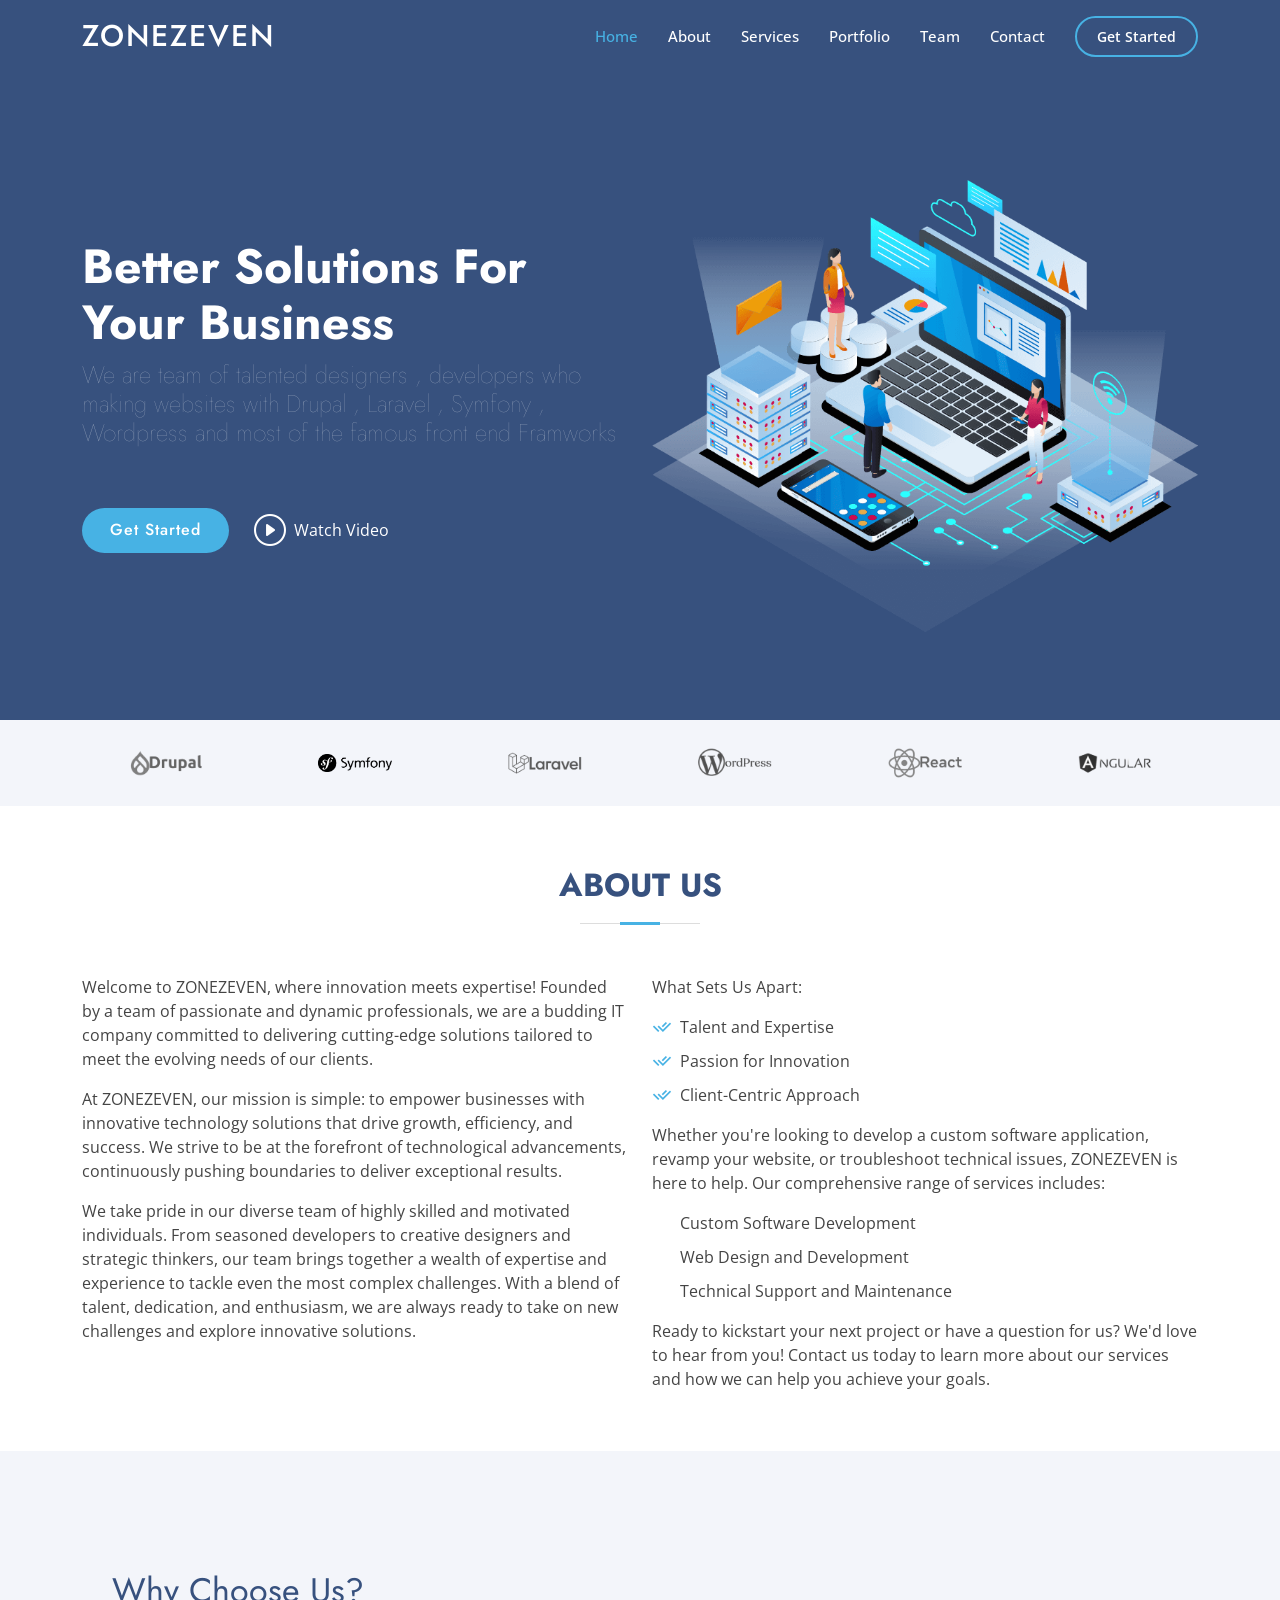
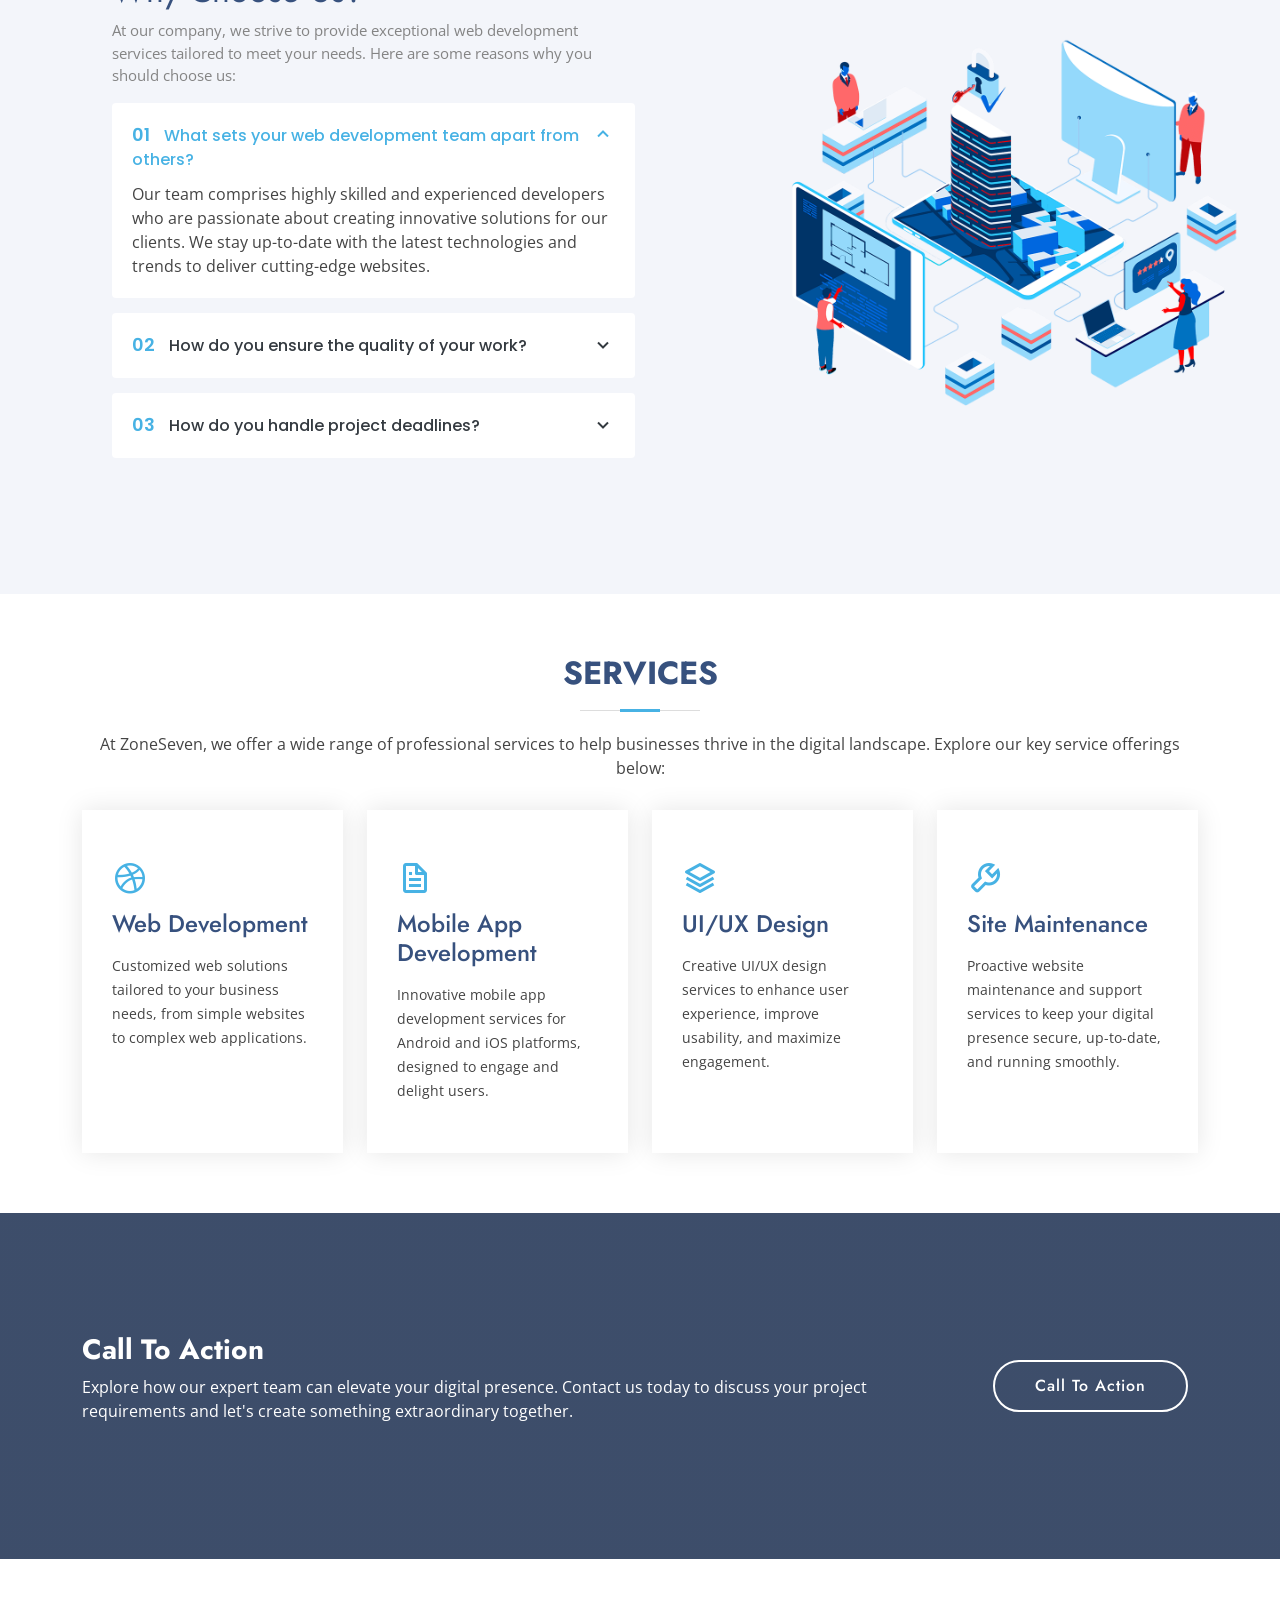
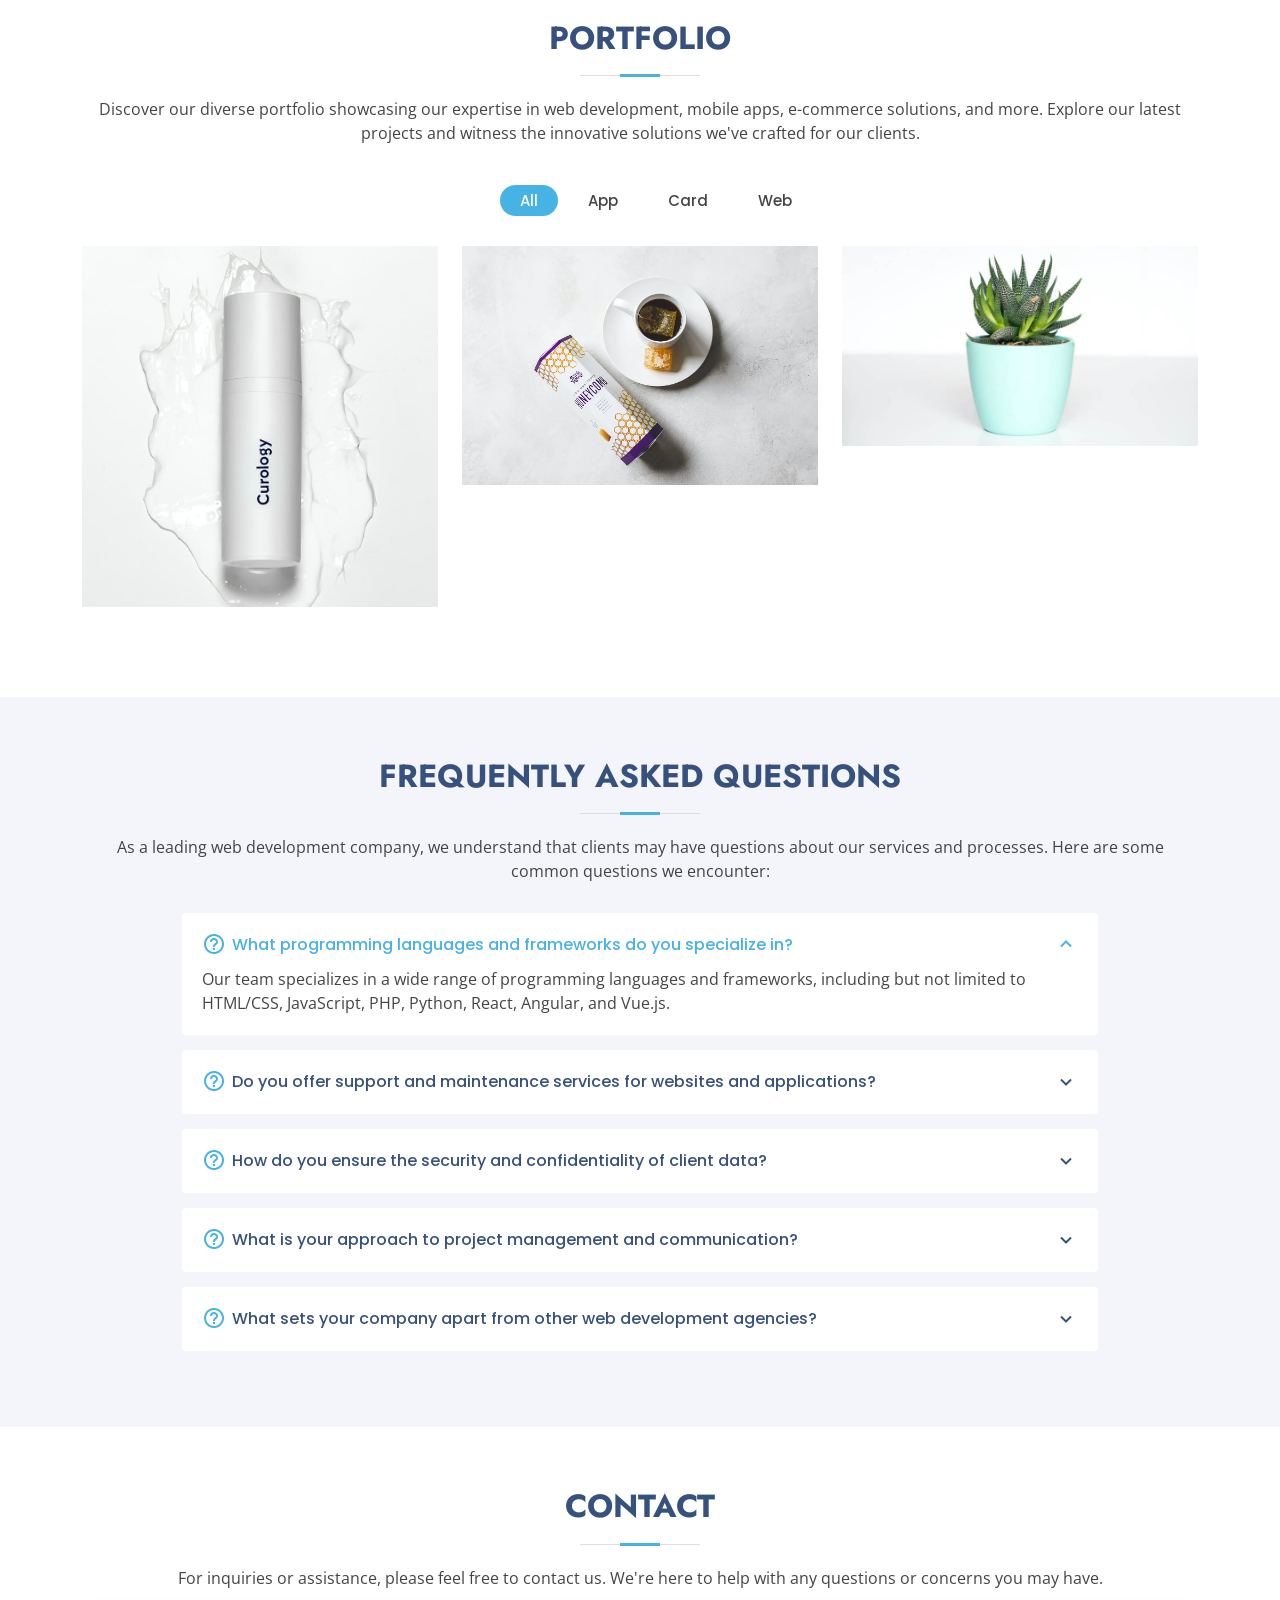
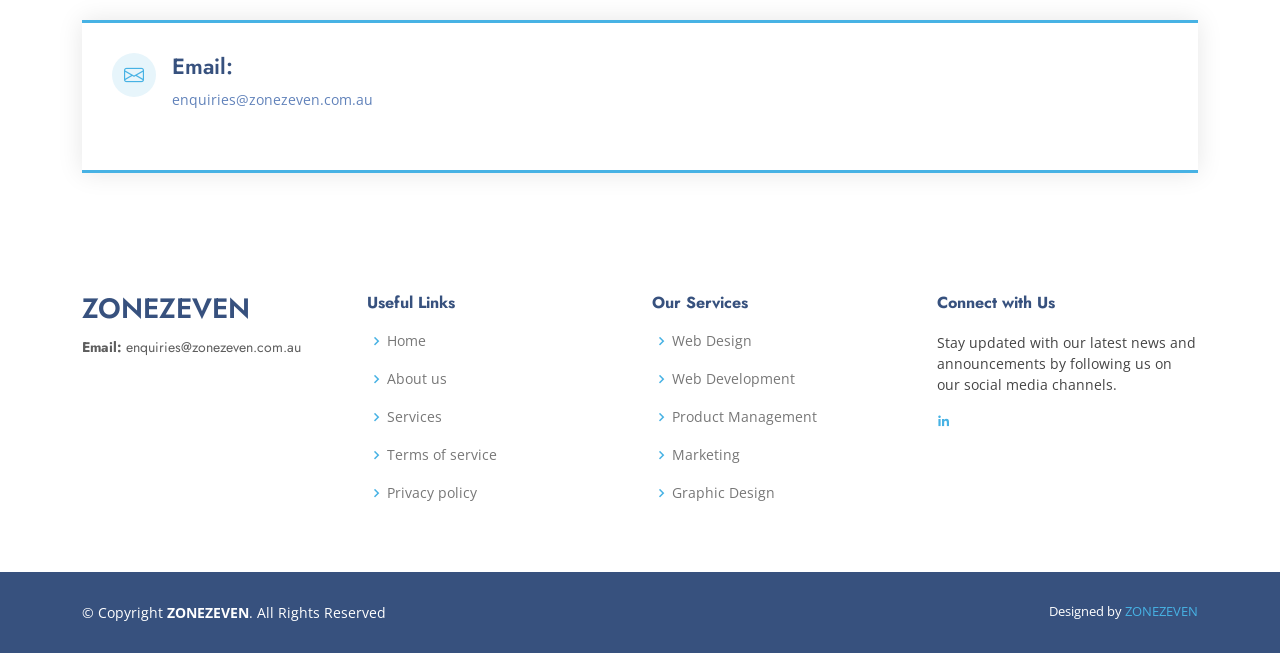
==== index.html @ a535ff5a "keyword update" ====
<!DOCTYPE html>
<html lang="en">

<head>
  <meta charset="utf-8">
  <meta content="width=device-width, initial-scale=1.0" name="viewport">

  <title>ZONEZEVEN - Web Development Services | Drupal, Symfony, Laravel, PHP</title>
  <meta name="description" content="Zonezeven delivers expert web development solutions using Drupal, Symfony, Laravel, and PHP. Our skilled team crafts bespoke websites tailored to your needs. Get started today!">
  <meta name="keywords" content="zonezeven, ZONEZEVEN, web development, Drupal, Symfony, Laravel, PHP, bespoke websites, custom web solutions, web development company, web development services, experienced developers, website development, professional web development, CMS development, PHP framework, Symfony development, Laravel development, Drupal development">


  <!-- Google tag (gtag.js) -->
  <script async src="https://www.googletagmanager.com/gtag/js?id=G-9DKEGXYTWY"></script>
  <script>
    window.dataLayer = window.dataLayer || [];
    function gtag(){dataLayer.push(arguments);}
    gtag('js', new Date());

    gtag('config', 'G-9DKEGXYTWY');
  </script>


  <!-- Favicons -->
  <link href="assets/img/favicon.png" rel="icon">
  <link href="assets/img/apple-touch-icon.png" rel="apple-touch-icon">

  <!-- Google Fonts -->
  <link href="https://fonts.googleapis.com/css?family=Open+Sans:300,300i,400,400i,600,600i,700,700i|Jost:300,300i,400,400i,500,500i,600,600i,700,700i|Poppins:300,300i,400,400i,500,500i,600,600i,700,700i" rel="stylesheet">

  <!-- Vendor CSS Files -->
  <link href="assets/vendor/aos/aos.css" rel="stylesheet">
  <link href="assets/vendor/bootstrap/css/bootstrap.min.css" rel="stylesheet">
  <link href="assets/vendor/bootstrap-icons/bootstrap-icons.css" rel="stylesheet">
  <link href="assets/vendor/boxicons/css/boxicons.min.css" rel="stylesheet">
  <link href="assets/vendor/glightbox/css/glightbox.min.css" rel="stylesheet">
  <link href="assets/vendor/remixicon/remixicon.css" rel="stylesheet">
  <link href="assets/vendor/swiper/swiper-bundle.min.css" rel="stylesheet">

  <!-- Template Main CSS File -->
  <link href="assets/css/style.css" rel="stylesheet">

  <!-- =======================================================
  * Template Name: Arsha
  * Updated: Jan 29 2024 with Bootstrap v5.3.2
  * Template URL: https://bootstrapmade.com/arsha-free-bootstrap-html-template-corporate/
  * Author: BootstrapMade.com
  * License: https://bootstrapmade.com/license/
  ======================================================== -->
</head>

<body>

  <!-- ======= Header ======= -->
  <header id="header" class="fixed-top ">
    <div class="container d-flex align-items-center">

      <h1 class="logo me-auto"><a href="index.html">ZONEZEVEN</a></h1>
      <!-- Uncomment below if you prefer to use an image logo -->
      <!-- <a href="index.html" class="logo me-auto"><img src="assets/img/logo.png" alt="" class="img-fluid"></a>-->

      <nav id="navbar" class="navbar">
        <ul>
          <li><a class="nav-link scrollto active" href="#hero">Home</a></li>
          <li><a class="nav-link scrollto" href="#about">About</a></li>
          <li><a class="nav-link scrollto" href="#services">Services</a></li>
          <li><a class="nav-link   scrollto" href="#portfolio">Portfolio</a></li>
          <li><a class="nav-link scrollto" href="#team">Team</a></li>
          <li><a class="nav-link scrollto" href="#contact">Contact</a></li>
          <li><a class="getstarted scrollto" href="#about">Get Started</a></li>
        </ul>
        <i class="bi bi-list mobile-nav-toggle"></i>
      </nav><!-- .navbar -->

    </div>
  </header><!-- End Header -->

  <!-- ======= Hero Section ======= -->
  <section id="hero" class="d-flex align-items-center">

    <div class="container">
      <div class="row">
        <div class="col-lg-6 d-flex flex-column justify-content-center pt-4 pt-lg-0 order-2 order-lg-1" data-aos="fade-up" data-aos-delay="200">
          <h1>Better Solutions For Your Business</h1>
          <h2 style="font-weight: 100;">We are team of talented designers , developers who making websites with Drupal , Laravel , Symfony , Wordpress and most of the famous front end Framworks</h2>
          <div class="d-flex justify-content-center justify-content-lg-start">
            <a href="#about" class="btn-get-started scrollto">Get Started</a>
            <a href="https://www.youtube.com/watch?v=Fa8Fn7LydXc" class="glightbox btn-watch-video"><i class="bi bi-play-circle"></i><span>Watch Video</span></a>
          </div>
        </div>
        <div class="col-lg-6 order-1 order-lg-2 hero-img" data-aos="zoom-in" data-aos-delay="200">
          <img src="assets/img/hero-img.png" class="img-fluid animated" alt="zonezeven">
        </div>
      </div>
    </div>

  </section><!-- End Hero -->

  <main id="main">

    <!-- ======= Clients Section ======= -->
    <section id="clients" class="clients section-bg">
      <div class="container">

        <div class="row" data-aos="zoom-in">

          <div class="col-lg-2 col-md-4 col-6 d-flex align-items-center justify-content-center">
            <img src="assets/img/clients/client-1.png" class="img-fluid" alt="zonezeven">
          </div>

          <div class="col-lg-2 col-md-4 col-6 d-flex align-items-center justify-content-center">
            <img src="assets/img/clients/client-2.png" class="img-fluid" alt="zonezeven">
          </div>

          <div class="col-lg-2 col-md-4 col-6 d-flex align-items-center justify-content-center">
            <img src="assets/img/clients/client-3.png" class="img-fluid" alt="zonezeven">
          </div>

          <div class="col-lg-2 col-md-4 col-6 d-flex align-items-center justify-content-center">
            <img src="assets/img/clients/client-4.png" class="img-fluid" alt="zonezeven">
          </div>

          <div class="col-lg-2 col-md-4 col-6 d-flex align-items-center justify-content-center">
            <img src="assets/img/clients/client-5.png" class="img-fluid" alt="zonezeven">
          </div>

          <div class="col-lg-2 col-md-4 col-6 d-flex align-items-center justify-content-center">
            <img src="assets/img/clients/client-6.png" class="img-fluid" alt="zonezeven">
          </div>

        </div>

      </div>
    </section><!-- End Cliens Section -->

    <!-- ======= About Us Section ======= -->
    <section id="about" class="about">
      <div class="container" data-aos="fade-up">
    
        <div class="section-title">
          <h2>About Us</h2>
        </div>
    
        <div class="row content">
          <div class="col-lg-6">
            <p>
              Welcome to ZONEZEVEN, where innovation meets expertise! Founded by a team of passionate and dynamic professionals, we are a budding IT company committed to delivering cutting-edge solutions tailored to meet the evolving needs of our clients.
            </p>
            <p>
              At ZONEZEVEN, our mission is simple: to empower businesses with innovative technology solutions that drive growth, efficiency, and success. We strive to be at the forefront of technological advancements, continuously pushing boundaries to deliver exceptional results.
            </p>
            <p>
              We take pride in our diverse team of highly skilled and motivated individuals. From seasoned developers to creative designers and strategic thinkers, our team brings together a wealth of expertise and experience to tackle even the most complex challenges. With a blend of talent, dedication, and enthusiasm, we are always ready to take on new challenges and explore innovative solutions.
            </p>
          </div>
          <div class="col-lg-6">
            <p>
              What Sets Us Apart:
            </p>
            <ul>
              <li><i class="ri-check-double-line"></i> Talent and Expertise</li>
              <li><i class="ri-check-double-line"></i> Passion for Innovation</li>
              <li><i class="ri-check-double-line"></i> Client-Centric Approach</li>
            </ul>
            <p>
              Whether you're looking to develop a custom software application, revamp your website, or troubleshoot technical issues, ZONEZEVEN is here to help. Our comprehensive range of services includes:
            </p>
            <ul>
              <li>Custom Software Development</li>
              <li>Web Design and Development</li>
              <li>Technical Support and Maintenance</li>
            </ul>
            <p>
              Ready to kickstart your next project or have a question for us? We'd love to hear from you! Contact us today to learn more about our services and how we can help you achieve your goals.
            </p>
          </div>
        </div>
    
      </div>
    </section>

    <!-- ======= Why Us Section ======= -->
    <section id="why-us" class="why-us section-bg">
      <div class="container-fluid" data-aos="fade-up">
        <div class="row">
          <div class="col-lg-7 d-flex flex-column justify-content-center align-items-stretch order-2 order-lg-1">
            <div class="content">
              <h3>Why Choose Us?</h3>
              <p>
                At our company, we strive to provide exceptional web development services tailored to meet your needs. Here are some reasons why you should choose us:
              </p>
            </div>
    
            <div class="accordion-list">
              <ul>
                <li>
                  <a data-bs-toggle="collapse" class="collapse" data-bs-target="#accordion-list-1"><span>01</span> What sets your web development team apart from others?<i class="bx bx-chevron-down icon-show"></i><i class="bx bx-chevron-up icon-close"></i></a>
                  <div id="accordion-list-1" class="collapse show" data-bs-parent=".accordion-list">
                    <p>
                      Our team comprises highly skilled and experienced developers who are passionate about creating innovative solutions for our clients. We stay up-to-date with the latest technologies and trends to deliver cutting-edge websites.
                    </p>
                  </div>
                </li>
    
                <li>
                  <a data-bs-toggle="collapse" data-bs-target="#accordion-list-2" class="collapsed"><span>02</span> How do you ensure the quality of your work?<i class="bx bx-chevron-down icon-show"></i><i class="bx bx-chevron-up icon-close"></i></a>
                  <div id="accordion-list-2" class="collapse" data-bs-parent=".accordion-list">
                    <p>
                      We follow industry best practices and conduct thorough testing at every stage of development to ensure that our websites are of the highest quality. Additionally, we prioritize clear communication and collaboration with our clients to meet their expectations.
                    </p>
                  </div>
                </li>
    
                <li>
                  <a data-bs-toggle="collapse" data-bs-target="#accordion-list-3" class="collapsed"><span>03</span> How do you handle project deadlines?<i class="bx bx-chevron-down icon-show"></i><i class="bx bx-chevron-up icon-close"></i></a>
                  <div id="accordion-list-3" class="collapse" data-bs-parent=".accordion-list">
                    <p>
                      Meeting project deadlines is a top priority for us. We carefully plan our projects, allocate resources efficiently, and maintain open communication with our clients to ensure that deadlines are met. Our team is dedicated to delivering projects on time without compromising quality.
                    </p>
                  </div>
                </li>
              </ul>
            </div>
          </div>
    
          <div class="col-lg-5 align-items-stretch order-1 order-lg-2 img" style='background-image: url("assets/img/why-us.png");' data-aos="zoom-in" data-aos-delay="150">&nbsp;</div>
        </div>
      </div>
    </section>

    <!-- ======= Services Section ======= -->
    <!-- <section id="services" class="services section-bg"> -->
    <section id="services" class="services">
      <div class="container" data-aos="fade-up">
    
        <div class="section-title">
          <h2>Services</h2>
          <p>At ZoneSeven, we offer a wide range of professional services to help businesses thrive in the digital landscape. Explore our key service offerings below:</p>
        </div>
    
        <div class="row">
          <div class="col-xl-3 col-md-6 d-flex align-items-stretch" data-aos="zoom-in" data-aos-delay="100">
            <div class="icon-box">
              <div class="icon"><i class="bx bxl-dribbble"></i></div>
              <h4><a href="#">Web Development</a></h4>
              <p>Customized web solutions tailored to your business needs, from simple websites to complex web applications.</p>
            </div>
          </div>
    
          <div class="col-xl-3 col-md-6 d-flex align-items-stretch mt-4 mt-md-0" data-aos="zoom-in" data-aos-delay="200">
            <div class="icon-box">
              <div class="icon"><i class="bx bx-file"></i></div>
              <h4><a href="#">Mobile App Development</a></h4>
              <p>Innovative mobile app development services for Android and iOS platforms, designed to engage and delight users.</p>
            </div>
          </div>
    
          <div class="col-xl-3 col-md-6 d-flex align-items-stretch mt-4 mt-xl-0" data-aos="zoom-in" data-aos-delay="300">
            <div class="icon-box">
              <div class="icon"><i class="bx bx-layer"></i></div>
              <h4><a href="#">UI/UX Design</a></h4>
              <p>Creative UI/UX design services to enhance user experience, improve usability, and maximize engagement.</p>
            </div>
          </div>
    
          <div class="col-xl-3 col-md-6 d-flex align-items-stretch mt-4 mt-xl-0" data-aos="zoom-in" data-aos-delay="400">
            <div class="icon-box">
              <div class="icon"><i class="bx bx-wrench"></i></div>
              <h4><a href="#">Site Maintenance</a></h4>
              <p>Proactive website maintenance and support services to keep your digital presence secure, up-to-date, and running smoothly.</p>
            </div>
          </div>
    
        </div>
    
      </div>
    </section>    
    <!-- End Services Section -->

    <!-- ======= Cta Section ======= -->
    <section id="cta" class="cta">
      <div class="container" data-aos="zoom-in">

        <div class="row">
          <div class="col-lg-9 text-center text-lg-start">
            <h3>Call To Action</h3>
            <p>Explore how our expert team can elevate your digital presence. Contact us today to discuss your project requirements and let's create something extraordinary together.</p>
          </div>          
          <div class="col-lg-3 cta-btn-container text-center">
            <a class="cta-btn align-middle" href="#contact">Call To Action</a>
          </div>
        </div>

      </div>
    </section><!-- End Cta Section -->

    <!-- ======= Portfolio Section ======= -->
    <section id="portfolio" class="portfolio">
      <div class="container" data-aos="fade-up">

        <div class="section-title">
          <h2>Portfolio</h2>
          <p>Discover our diverse portfolio showcasing our expertise in web development, mobile apps, e-commerce solutions, and more. Explore our latest projects and witness the innovative solutions we've crafted for our clients.</p>
        </div>
        
        <ul id="portfolio-flters" class="d-flex justify-content-center" data-aos="fade-up" data-aos-delay="100">
          <li data-filter="*" class="filter-active">All</li>
          <li data-filter=".filter-app">App</li>
          <li data-filter=".filter-card">Card</li>
          <li data-filter=".filter-web">Web</li>
        </ul>

        <div class="row portfolio-container" data-aos="fade-up" data-aos-delay="200">

          <div class="col-lg-4 col-md-6 portfolio-item filter-app">
            <div class="portfolio-img"><img src="assets/img/portfolio/portfolio-1.jpg" class="img-fluid" alt=""></div>
            <div class="portfolio-info">
              <h4>App 1</h4>
              <p>App</p>
              <a href="assets/img/portfolio/portfolio-1.jpg" data-gallery="portfolioGallery" class="portfolio-lightbox preview-link" title="App 1"><i class="bx bx-plus"></i></a>
              <a href="portfolio-details.html" class="details-link" title="More Details"><i class="bx bx-link"></i></a>
            </div>
          </div>

          <div class="col-lg-4 col-md-6 portfolio-item filter-web">
            <div class="portfolio-img"><img src="assets/img/portfolio/portfolio-2.jpg" class="img-fluid" alt=""></div>
            <div class="portfolio-info">
              <h4>Web 3</h4>
              <p>Web</p>
              <a href="assets/img/portfolio/portfolio-2.jpg" data-gallery="portfolioGallery" class="portfolio-lightbox preview-link" title="Web 3"><i class="bx bx-plus"></i></a>
              <a href="portfolio-details.html" class="details-link" title="More Details"><i class="bx bx-link"></i></a>
            </div>
          </div>

          <div class="col-lg-4 col-md-6 portfolio-item filter-app">
            <div class="portfolio-img"><img src="assets/img/portfolio/portfolio-3.jpg" class="img-fluid" alt=""></div>
            <div class="portfolio-info">
              <h4>App 2</h4>
              <p>App</p>
              <a href="assets/img/portfolio/portfolio-3.jpg" data-gallery="portfolioGallery" class="portfolio-lightbox preview-link" title="App 2"><i class="bx bx-plus"></i></a>
              <a href="portfolio-details.html" class="details-link" title="More Details"><i class="bx bx-link"></i></a>
            </div>
          </div>
        </div>

      </div>
    </section>
    <!-- End Portfolio Section -->

    <!-- ======= Frequently Asked Questions Section ======= -->
    <section id="faq" class="faq section-bg">
      <div class="container" data-aos="fade-up">
    
        <div class="section-title">
          <h2>Frequently Asked Questions</h2>
          <p>As a leading web development company, we understand that clients may have questions about our services and processes. Here are some common questions we encounter:</p>
        </div>
    
        <div class="faq-list">
          <ul>
            <li data-aos="fade-up" data-aos-delay="100">
              <i class="bx bx-help-circle icon-help"></i> <a data-bs-toggle="collapse" class="collapse" data-bs-target="#faq-list-1">What programming languages and frameworks do you specialize in? <i class="bx bx-chevron-down icon-show"></i><i class="bx bx-chevron-up icon-close"></i></a>
              <div id="faq-list-1" class="collapse show" data-bs-parent=".faq-list">
                <p>
                  Our team specializes in a wide range of programming languages and frameworks, including but not limited to HTML/CSS, JavaScript, PHP, Python, React, Angular, and Vue.js.
                </p>
              </div>
            </li>
    
            <li data-aos="fade-up" data-aos-delay="200">
              <i class="bx bx-help-circle icon-help"></i> <a data-bs-toggle="collapse" data-bs-target="#faq-list-2" class="collapsed">Do you offer support and maintenance services for websites and applications? <i class="bx bx-chevron-down icon-show"></i><i class="bx bx-chevron-up icon-close"></i></a>
              <div id="faq-list-2" class="collapse" data-bs-parent=".faq-list">
                <p>
                  Yes, we offer comprehensive support and maintenance services to ensure that your website or application remains secure, up-to-date, and fully functional at all times. Our team is committed to providing timely assistance and resolving any issues that may arise.
                </p>
              </div>
            </li>
    
            <li data-aos="fade-up" data-aos-delay="300">
              <i class="bx bx-help-circle icon-help"></i> <a data-bs-toggle="collapse" data-bs-target="#faq-list-3" class="collapsed">How do you ensure the security and confidentiality of client data? <i class="bx bx-chevron-down icon-show"></i><i class="bx bx-chevron-up icon-close"></i></a>
              <div id="faq-list-3" class="collapse" data-bs-parent=".faq-list">
                <p>
                  We take the security and confidentiality of client data very seriously. Our team follows industry best practices and implements robust security measures to protect sensitive information. We also sign non-disclosure agreements (NDAs) to ensure the privacy and confidentiality of client data.
                </p>
              </div>
            </li>
    
            <li data-aos="fade-up" data-aos-delay="400">
              <i class="bx bx-help-circle icon-help"></i> <a data-bs-toggle="collapse" data-bs-target="#faq-list-4" class="collapsed">What is your approach to project management and communication? <i class="bx bx-chevron-down icon-show"></i><i class="bx bx-chevron-up icon-close"></i></a>
              <div id="faq-list-4" class="collapse" data-bs-parent=".faq-list">
                <p>
                  We believe in clear and transparent communication throughout the project lifecycle. Our team utilizes project management tools and conducts regular meetings to keep clients informed about the progress of their projects. We also encourage open dialogue and feedback to ensure that client expectations are met.
                </p>
              </div>
            </li>
    
            <li data-aos="fade-up" data-aos-delay="500">
              <i class="bx bx-help-circle icon-help"></i> <a data-bs-toggle="collapse" data-bs-target="#faq-list-5" class="collapsed">What sets your company apart from other web development agencies? <i class="bx bx-chevron-down icon-show"></i><i class="bx bx-chevron-up icon-close"></i></a>
              <div id="faq-list-5" class="collapse" data-bs-parent=".faq-list">
                <p>
                  At ZoneSeven, we pride ourselves on our commitment to quality, innovation, and client satisfaction. Our team consists of highly skilled developers and designers who are passionate about delivering exceptional results. We leverage the latest technologies and best practices to create cutting-edge solutions that meet the unique needs of our clients.
                </p>
              </div>
            </li>
    
          </ul>
        </div>
    
      </div>
    </section> 

    <!-- ======= Contact Section ======= -->
    <section id="contact" class="contact">
      <div class="container" data-aos="fade-up">

        <div class="section-title">
          <h2>Contact</h2>
          <p> For inquiries or assistance, please feel free to contact us. We're here to help with any questions or concerns you may have.</p>
        </div>

        <div class="row">

          <div class="col-lg-12 d-flex align-items-stretch">
            <div class="info">

              <div class="email">
                <i class="bi bi-envelope"></i>
                <h4>Email:</h4>
                <p>enquiries@zonezeven.com.au</p>
              </div>

              <!-- <iframe src="https://www.google.com/maps/embed?pb=!1m14!1m8!1m3!1d12097.433213460943!2d-74.0062269!3d40.7101282!3m2!1i1024!2i768!4f13.1!3m3!1m2!1s0x0%3A0xb89d1fe6bc499443!2sDowntown+Conference+Center!5e0!3m2!1smk!2sbg!4v1539943755621" frameborder="0" style="border:0; width: 100%; height: 290px;" allowfullscreen></iframe> -->
            </div>

          </div>

        </div>

      </div>
    </section><!-- End Contact Section -->

  </main><!-- End #main -->

  <!-- ======= Footer ======= -->
  <footer id="footer">

    <div class="footer-top">
      <div class="container">
        <div class="row">

          <div class="col-lg-3 col-md-6 footer-contact">
            <h3>ZONEZEVEN</h3>
            <p>
              <strong>Email:</strong> enquiries@zonezeven.com.au<br>
            </p>
          </div>

          <div class="col-lg-3 col-md-6 footer-links">
            <h4>Useful Links</h4>
            <ul>
              <li><i class="bx bx-chevron-right"></i> <a href="#">Home</a></li>
              <li><i class="bx bx-chevron-right"></i> <a href="#">About us</a></li>
              <li><i class="bx bx-chevron-right"></i> <a href="#">Services</a></li>
              <li><i class="bx bx-chevron-right"></i> <a href="#">Terms of service</a></li>
              <li><i class="bx bx-chevron-right"></i> <a href="/privacy-policy.html">Privacy policy</a></li>
            </ul>
          </div>

          <div class="col-lg-3 col-md-6 footer-links">
            <h4>Our Services</h4>
            <ul>
              <li><i class="bx bx-chevron-right"></i> <a href="#">Web Design</a></li>
              <li><i class="bx bx-chevron-right"></i> <a href="#">Web Development</a></li>
              <li><i class="bx bx-chevron-right"></i> <a href="#">Product Management</a></li>
              <li><i class="bx bx-chevron-right"></i> <a href="#">Marketing</a></li>
              <li><i class="bx bx-chevron-right"></i> <a href="#">Graphic Design</a></li>
            </ul>
          </div>

          <div class="col-lg-3 col-md-6 footer-links">
            <h4>Connect with Us</h4>
              <p>Stay updated with our latest news and announcements by following us on our social media channels.</p>
            <!-- <div class="social-links mt-3">
              <a href="#" class="twitter"><i class="bx bxl-twitter"></i></a>
              <a href="#" class="facebook"><i class="bx bxl-facebook"></i></a>
              <a href="#" class="google-plus"><i class="bx bxl-skype"></i></a> -->
              <a href="https://www.linkedin.com/company/zonezeven/" class="linkedin"><i class="bx bxl-linkedin"></i></a>
            </div>
          </div>

        </div>
      </div>
    </div>

    <div class="container footer-bottom clearfix">
      <div class="copyright">
        &copy; Copyright <strong><span>ZONEZEVEN</span></strong>. All Rights Reserved
      </div>
      <div class="credits">
        <!-- All the links in the footer should remain intact. -->
        <!-- You can delete the links only if you purchased the pro version. -->
        <!-- Licensing information: https://bootstrapmade.com/license/ -->
        <!-- Purchase the pro version with working PHP/AJAX contact form: https://bootstrapmade.com/arsha-free-bootstrap-html-template-corporate/ -->
        Designed by <a href="https://bootstrapmade.com/">ZONEZEVEN</a>
      </div>
    </div>
  </footer><!-- End Footer -->

  <div id="preloader"></div>
  <a href="#" class="back-to-top d-flex align-items-center justify-content-center"><i class="bi bi-arrow-up-short"></i></a>

  <!-- Vendor JS Files -->
  <script src="assets/vendor/aos/aos.js"></script>
  <script src="assets/vendor/bootstrap/js/bootstrap.bundle.min.js"></script>
  <script src="assets/vendor/glightbox/js/glightbox.min.js"></script>
  <script src="assets/vendor/isotope-layout/isotope.pkgd.min.js"></script>
  <script src="assets/vendor/swiper/swiper-bundle.min.js"></script>
  <script src="assets/vendor/waypoints/noframework.waypoints.js"></script>
  <script src="assets/vendor/php-email-form/validate.js"></script>

  <!-- Template Main JS File -->
  <script src="assets/js/main.js"></script>

</body>

</html>
---- assets/css/style.css ----
/**
* Template Name: Arsha
* Updated: Jan 29 2024 with Bootstrap v5.3.2
* Template URL: https://bootstrapmade.com/arsha-free-bootstrap-html-template-corporate/
* Author: BootstrapMade.com
* License: https://bootstrapmade.com/license/
*/

/*--------------------------------------------------------------
# General
--------------------------------------------------------------*/
body {
  font-family: "Open Sans", sans-serif;
  color: #444444;
}

a {
  color: #47b2e4;
  text-decoration: none;
}

a:hover {
  color: #73c5eb;
  text-decoration: none;
}

h1,
h2,
h3,
h4,
h5,
h6 {
  font-family: "Jost", sans-serif;
}

/*--------------------------------------------------------------
# Preloader
--------------------------------------------------------------*/
#preloader {
  position: fixed;
  top: 0;
  left: 0;
  right: 0;
  bottom: 0;
  z-index: 9999;
  overflow: hidden;
  background: #37517e;
}

#preloader:before {
  content: "";
  position: fixed;
  top: calc(50% - 30px);
  left: calc(50% - 30px);
  border: 6px solid #37517e;
  border-top-color: #fff;
  border-bottom-color: #fff;
  border-radius: 50%;
  width: 60px;
  height: 60px;
  animation: animate-preloader 1s linear infinite;
}

@keyframes animate-preloader {
  0% {
    transform: rotate(0deg);
  }

  100% {
    transform: rotate(360deg);
  }
}

/*--------------------------------------------------------------
# Back to top button
--------------------------------------------------------------*/
.back-to-top {
  position: fixed;
  visibility: hidden;
  opacity: 0;
  right: 15px;
  bottom: 15px;
  z-index: 996;
  background: #47b2e4;
  width: 40px;
  height: 40px;
  border-radius: 50px;
  transition: all 0.4s;
}

.back-to-top i {
  font-size: 24px;
  color: #fff;
  line-height: 0;
}

.back-to-top:hover {
  background: #6bc1e9;
  color: #fff;
}

.back-to-top.active {
  visibility: visible;
  opacity: 1;
}

/*--------------------------------------------------------------
# Header
--------------------------------------------------------------*/
#header {
  transition: all 0.5s;
  z-index: 997;
  padding: 15px 0;
}

#header.header-scrolled,
#header.header-inner-pages {
  background: rgba(40, 58, 90, 0.9);
}

#header .logo {
  font-size: 30px;
  margin: 0;
  padding: 0;
  line-height: 1;
  font-weight: 500;
  letter-spacing: 2px;
  text-transform: uppercase;
}

#header .logo a {
  color: #fff;
}

#header .logo img {
  max-height: 40px;
}

/*--------------------------------------------------------------
# Navigation Menu
--------------------------------------------------------------*/
/**
* Desktop Navigation 
*/
.navbar {
  padding: 0;
}

.navbar ul {
  margin: 0;
  padding: 0;
  display: flex;
  list-style: none;
  align-items: center;
}

.navbar li {
  position: relative;
}

.navbar a,
.navbar a:focus {
  display: flex;
  align-items: center;
  justify-content: space-between;
  padding: 10px 0 10px 30px;
  font-size: 15px;
  font-weight: 500;
  color: #fff;
  white-space: nowrap;
  transition: 0.3s;
}

.navbar a i,
.navbar a:focus i {
  font-size: 12px;
  line-height: 0;
  margin-left: 5px;
}

.navbar a:hover,
.navbar .active,
.navbar .active:focus,
.navbar li:hover>a {
  color: #47b2e4;
}

.navbar .getstarted,
.navbar .getstarted:focus {
  padding: 8px 20px;
  margin-left: 30px;
  border-radius: 50px;
  color: #fff;
  font-size: 14px;
  border: 2px solid #47b2e4;
  font-weight: 600;
}

.navbar .getstarted:hover,
.navbar .getstarted:focus:hover {
  color: #fff;
  background: #31a9e1;
}

.navbar .dropdown ul {
  display: block;
  position: absolute;
  left: 14px;
  top: calc(100% + 30px);
  margin: 0;
  padding: 10px 0;
  z-index: 99;
  opacity: 0;
  visibility: hidden;
  background: #fff;
  box-shadow: 0px 0px 30px rgba(127, 137, 161, 0.25);
  transition: 0.3s;
  border-radius: 4px;
}

.navbar .dropdown ul li {
  min-width: 200px;
}

.navbar .dropdown ul a {
  padding: 10px 20px;
  font-size: 14px;
  text-transform: none;
  font-weight: 500;
  color: #0c3c53;
}

.navbar .dropdown ul a i {
  font-size: 12px;
}

.navbar .dropdown ul a:hover,
.navbar .dropdown ul .active:hover,
.navbar .dropdown ul li:hover>a {
  color: #47b2e4;
}

.navbar .dropdown:hover>ul {
  opacity: 1;
  top: 100%;
  visibility: visible;
}

.navbar .dropdown .dropdown ul {
  top: 0;
  left: calc(100% - 30px);
  visibility: hidden;
}

.navbar .dropdown .dropdown:hover>ul {
  opacity: 1;
  top: 0;
  left: 100%;
  visibility: visible;
}

@media (max-width: 1366px) {
  .navbar .dropdown .dropdown ul {
    left: -90%;
  }

  .navbar .dropdown .dropdown:hover>ul {
    left: -100%;
  }
}

/**
* Mobile Navigation 
*/
.mobile-nav-toggle {
  color: #fff;
  font-size: 28px;
  cursor: pointer;
  display: none;
  line-height: 0;
  transition: 0.5s;
}

.mobile-nav-toggle.bi-x {
  color: #fff;
}

@media (max-width: 991px) {
  .mobile-nav-toggle {
    display: block;
  }

  .navbar ul {
    display: none;
  }
}

.navbar-mobile {
  position: fixed;
  overflow: hidden;
  top: 0;
  right: 0;
  left: 0;
  bottom: 0;
  background: rgba(40, 58, 90, 0.9);
  transition: 0.3s;
  z-index: 999;
}

.navbar-mobile .mobile-nav-toggle {
  position: absolute;
  top: 15px;
  right: 15px;
}

.navbar-mobile ul {
  display: block;
  position: absolute;
  top: 55px;
  right: 15px;
  bottom: 15px;
  left: 15px;
  padding: 10px 0;
  border-radius: 10px;
  background-color: #fff;
  overflow-y: auto;
  transition: 0.3s;
}

.navbar-mobile a,
.navbar-mobile a:focus {
  padding: 10px 20px;
  font-size: 15px;
  color: #37517e;
}

.navbar-mobile a:hover,
.navbar-mobile .active,
.navbar-mobile li:hover>a {
  color: #47b2e4;
}

.navbar-mobile .getstarted,
.navbar-mobile .getstarted:focus {
  margin: 15px;
  color: #37517e;
}

.navbar-mobile .dropdown ul {
  position: static;
  display: none;
  margin: 10px 20px;
  padding: 10px 0;
  z-index: 99;
  opacity: 1;
  visibility: visible;
  background: #fff;
  box-shadow: 0px 0px 30px rgba(127, 137, 161, 0.25);
}

.navbar-mobile .dropdown ul li {
  min-width: 200px;
}

.navbar-mobile .dropdown ul a {
  padding: 10px 20px;
}

.navbar-mobile .dropdown ul a i {
  font-size: 12px;
}

.navbar-mobile .dropdown ul a:hover,
.navbar-mobile .dropdown ul .active:hover,
.navbar-mobile .dropdown ul li:hover>a {
  color: #47b2e4;
}

.navbar-mobile .dropdown>.dropdown-active {
  display: block;
  visibility: visible !important;
}

/*--------------------------------------------------------------
# Hero Section
--------------------------------------------------------------*/
#hero {
  width: 100%;
  height: 80vh;
  background: #37517e;
}

#hero .container {
  padding-top: 72px;
}

#hero h1 {
  margin: 0 0 10px 0;
  font-size: 48px;
  font-weight: 700;
  line-height: 56px;
  color: #fff;
}

#hero h2 {
  color: rgba(255, 255, 255, 0.6);
  margin-bottom: 50px;
  font-size: 24px;
}

#hero .btn-get-started {
  font-family: "Jost", sans-serif;
  font-weight: 500;
  font-size: 16px;
  letter-spacing: 1px;
  display: inline-block;
  padding: 10px 28px 11px 28px;
  border-radius: 50px;
  transition: 0.5s;
  margin: 10px 0 0 0;
  color: #fff;
  background: #47b2e4;
}

#hero .btn-get-started:hover {
  background: #209dd8;
}

#hero .btn-watch-video {
  font-size: 16px;
  display: flex;
  align-items: center;
  transition: 0.5s;
  margin: 10px 0 0 25px;
  color: #fff;
  line-height: 1;
}

#hero .btn-watch-video i {
  line-height: 0;
  color: #fff;
  font-size: 32px;
  transition: 0.3s;
  margin-right: 8px;
}

#hero .btn-watch-video:hover i {
  color: #47b2e4;
}

#hero .animated {
  animation: up-down 2s ease-in-out infinite alternate-reverse both;
}

@media (max-width: 991px) {
  #hero {
    height: 100vh;
    text-align: center;
  }

  #hero .animated {
    animation: none;
  }

  #hero .hero-img {
    text-align: center;
  }

  #hero .hero-img img {
    width: 50%;
  }
}

@media (max-width: 768px) {
  #hero h1 {
    font-size: 28px;
    line-height: 36px;
  }

  #hero h2 {
    font-size: 18px;
    line-height: 24px;
    margin-bottom: 30px;
  }

  #hero .hero-img img {
    width: 70%;
  }
}

@media (max-width: 575px) {
  #hero .hero-img img {
    width: 80%;
  }

  #hero .btn-get-started {
    font-size: 16px;
    padding: 10px 24px 11px 24px;
  }
}

@keyframes up-down {
  0% {
    transform: translateY(10px);
  }

  100% {
    transform: translateY(-10px);
  }
}

/*--------------------------------------------------------------
# Sections General
--------------------------------------------------------------*/
section {
  padding: 60px 0;
  overflow: hidden;
}

.section-bg {
  background-color: #f3f5fa;
}

.section-title {
  text-align: center;
  padding-bottom: 30px;
}

.section-title h2 {
  font-size: 32px;
  font-weight: bold;
  text-transform: uppercase;
  margin-bottom: 20px;
  padding-bottom: 20px;
  position: relative;
  color: #37517e;
}

.section-title h2::before {
  content: "";
  position: absolute;
  display: block;
  width: 120px;
  height: 1px;
  background: #ddd;
  bottom: 1px;
  left: calc(50% - 60px);
}

.section-title h2::after {
  content: "";
  position: absolute;
  display: block;
  width: 40px;
  height: 3px;
  background: #47b2e4;
  bottom: 0;
  left: calc(50% - 20px);
}

.section-title p {
  margin-bottom: 0;
}

/*--------------------------------------------------------------
# Clients
--------------------------------------------------------------*/
.clients {
  padding: 12px 0;
  text-align: center;
}

.clients img {
  max-width: 45%;
  transition: all 0.4s ease-in-out;
  display: inline-block;
  padding: 15px 0;
  filter: grayscale(100);
}

.clients img:hover {
  filter: none;
  transform: scale(1.1);
}

@media (max-width: 768px) {
  .clients img {
    max-width: 40%;
  }
}

/*--------------------------------------------------------------
# About Us
--------------------------------------------------------------*/
.about .content h3 {
  font-weight: 600;
  font-size: 26px;
}

.about .content ul {
  list-style: none;
  padding: 0;
}

.about .content ul li {
  padding-left: 28px;
  position: relative;
}

.about .content ul li+li {
  margin-top: 10px;
}

.about .content ul i {
  position: absolute;
  left: 0;
  top: 2px;
  font-size: 20px;
  color: #47b2e4;
  line-height: 1;
}

.about .content p:last-child {
  margin-bottom: 0;
}

.about .content .btn-learn-more {
  font-family: "Poppins", sans-serif;
  font-weight: 500;
  font-size: 14px;
  letter-spacing: 1px;
  display: inline-block;
  padding: 12px 32px;
  border-radius: 4px;
  transition: 0.3s;
  line-height: 1;
  color: #47b2e4;
  animation-delay: 0.8s;
  margin-top: 6px;
  border: 2px solid #47b2e4;
}

.about .content .btn-learn-more:hover {
  background: #47b2e4;
  color: #fff;
  text-decoration: none;
}

/*--------------------------------------------------------------
# Why Us
--------------------------------------------------------------*/
.why-us .content {
  padding: 60px 100px 0 100px;
}

.why-us .content h3 {
  font-weight: 400;
  font-size: 34px;
  color: #37517e;
}

.why-us .content h4 {
  font-size: 20px;
  font-weight: 700;
  margin-top: 5px;
}

.why-us .content p {
  font-size: 15px;
  color: #848484;
}

.why-us .img {
  background-size: contain;
  background-repeat: no-repeat;
  background-position: center center;
}

.why-us .accordion-list {
  padding: 0 100px 60px 100px;
}

.why-us .accordion-list ul {
  padding: 0;
  list-style: none;
}

.why-us .accordion-list li+li {
  margin-top: 15px;
}

.why-us .accordion-list li {
  padding: 20px;
  background: #fff;
  border-radius: 4px;
}

.why-us .accordion-list a {
  display: block;
  position: relative;
  font-family: "Poppins", sans-serif;
  font-size: 16px;
  line-height: 24px;
  font-weight: 500;
  padding-right: 30px;
  outline: none;
  cursor: pointer;
}

.why-us .accordion-list span {
  color: #47b2e4;
  font-weight: 600;
  font-size: 18px;
  padding-right: 10px;
}

.why-us .accordion-list i {
  font-size: 24px;
  position: absolute;
  right: 0;
  top: 0;
}

.why-us .accordion-list p {
  margin-bottom: 0;
  padding: 10px 0 0 0;
}

.why-us .accordion-list .icon-show {
  display: none;
}

.why-us .accordion-list a.collapsed {
  color: #343a40;
}

.why-us .accordion-list a.collapsed:hover {
  color: #47b2e4;
}

.why-us .accordion-list a.collapsed .icon-show {
  display: inline-block;
}

.why-us .accordion-list a.collapsed .icon-close {
  display: none;
}

@media (max-width: 1024px) {

  .why-us .content,
  .why-us .accordion-list {
    padding-left: 0;
    padding-right: 0;
  }
}

@media (max-width: 992px) {
  .why-us .img {
    min-height: 400px;
  }

  .why-us .content {
    padding-top: 30px;
  }

  .why-us .accordion-list {
    padding-bottom: 30px;
  }
}

@media (max-width: 575px) {
  .why-us .img {
    min-height: 200px;
  }
}

/*--------------------------------------------------------------
# Skills
--------------------------------------------------------------*/
.skills .content h3 {
  font-weight: 700;
  font-size: 32px;
  color: #37517e;
  font-family: "Poppins", sans-serif;
}

.skills .content ul {
  list-style: none;
  padding: 0;
}

.skills .content ul li {
  padding-bottom: 10px;
}

.skills .content ul i {
  font-size: 20px;
  padding-right: 4px;
  color: #47b2e4;
}

.skills .content p:last-child {
  margin-bottom: 0;
}

.skills .progress {
  height: 60px;
  display: block;
  background: none;
  border-radius: 0;
}

.skills .progress .skill {
  padding: 0;
  margin: 0 0 6px 0;
  text-transform: uppercase;
  display: block;
  font-weight: 600;
  font-family: "Poppins", sans-serif;
  color: #37517e;
}

.skills .progress .skill .val {
  float: right;
  font-style: normal;
}

.skills .progress-bar-wrap {
  background: #e8edf5;
  height: 10px;
}

.skills .progress-bar {
  width: 1px;
  height: 10px;
  transition: 0.9s;
  background-color: #4668a2;
}

/*--------------------------------------------------------------
# Services
--------------------------------------------------------------*/
.services .icon-box {
  box-shadow: 0px 0 25px 0 rgba(0, 0, 0, 0.1);
  padding: 50px 30px;
  transition: all ease-in-out 0.4s;
  background: #fff;
}

.services .icon-box .icon {
  margin-bottom: 10px;
}

.services .icon-box .icon i {
  color: #47b2e4;
  font-size: 36px;
  transition: 0.3s;
}

.services .icon-box h4 {
  font-weight: 500;
  margin-bottom: 15px;
  font-size: 24px;
}

.services .icon-box h4 a {
  color: #37517e;
  transition: ease-in-out 0.3s;
}

.services .icon-box p {
  line-height: 24px;
  font-size: 14px;
  margin-bottom: 0;
}

.services .icon-box:hover {
  transform: translateY(-10px);
}

.services .icon-box:hover h4 a {
  color: #47b2e4;
}

/*--------------------------------------------------------------
# Cta
--------------------------------------------------------------*/
.cta {
  background: linear-gradient(rgba(40, 58, 90, 0.9), rgba(40, 58, 90, 0.9)), url("../img/cta-bg.jpg") fixed center center;
  background-size: cover;
  padding: 120px 0;
}

.cta h3 {
  color: #fff;
  font-size: 28px;
  font-weight: 700;
}

.cta p {
  color: #fff;
}

.cta .cta-btn {
  font-family: "Jost", sans-serif;
  font-weight: 500;
  font-size: 16px;
  letter-spacing: 1px;
  display: inline-block;
  padding: 12px 40px;
  border-radius: 50px;
  transition: 0.5s;
  margin: 10px;
  border: 2px solid #fff;
  color: #fff;
}

.cta .cta-btn:hover {
  background: #47b2e4;
  border: 2px solid #47b2e4;
}

@media (max-width: 1024px) {
  .cta {
    background-attachment: scroll;
  }
}

@media (min-width: 769px) {
  .cta .cta-btn-container {
    display: flex;
    align-items: center;
    justify-content: flex-end;
  }
}

/*--------------------------------------------------------------
# Portfolio
--------------------------------------------------------------*/
.portfolio #portfolio-flters {
  list-style: none;
  margin-bottom: 20px;
}

.portfolio #portfolio-flters li {
  cursor: pointer;
  display: inline-block;
  margin: 10px 5px;
  font-size: 15px;
  font-weight: 500;
  line-height: 1;
  color: #444444;
  transition: all 0.3s;
  padding: 8px 20px;
  border-radius: 50px;
  font-family: "Poppins", sans-serif;
}

.portfolio #portfolio-flters li:hover,
.portfolio #portfolio-flters li.filter-active {
  background: #47b2e4;
  color: #fff;
}

.portfolio .portfolio-item {
  margin-bottom: 30px;
}

.portfolio .portfolio-item .portfolio-img {
  overflow: hidden;
}

.portfolio .portfolio-item .portfolio-img img {
  transition: all 0.6s;
}

.portfolio .portfolio-item .portfolio-info {
  opacity: 0;
  position: absolute;
  left: 15px;
  bottom: 0;
  z-index: 3;
  right: 15px;
  transition: all 0.3s;
  background: rgba(55, 81, 126, 0.8);
  padding: 10px 15px;
}

.portfolio .portfolio-item .portfolio-info h4 {
  font-size: 18px;
  color: #fff;
  font-weight: 600;
  color: #fff;
  margin-bottom: 0px;
}

.portfolio .portfolio-item .portfolio-info p {
  color: #f9fcfe;
  font-size: 14px;
  margin-bottom: 0;
}

.portfolio .portfolio-item .portfolio-info .preview-link,
.portfolio .portfolio-item .portfolio-info .details-link {
  position: absolute;
  right: 40px;
  font-size: 24px;
  top: calc(50% - 18px);
  color: #fff;
  transition: 0.3s;
}

.portfolio .portfolio-item .portfolio-info .preview-link:hover,
.portfolio .portfolio-item .portfolio-info .details-link:hover {
  color: #47b2e4;
}

.portfolio .portfolio-item .portfolio-info .details-link {
  right: 10px;
}

.portfolio .portfolio-item:hover .portfolio-img img {
  transform: scale(1.15);
}

.portfolio .portfolio-item:hover .portfolio-info {
  opacity: 1;
}

/*--------------------------------------------------------------
# Portfolio Details
--------------------------------------------------------------*/
.portfolio-details {
  padding-top: 40px;
}

.portfolio-details .portfolio-details-slider img {
  width: 100%;
}

.portfolio-details .portfolio-details-slider .swiper-pagination {
  margin-top: 20px;
  position: relative;
}

.portfolio-details .portfolio-details-slider .swiper-pagination .swiper-pagination-bullet {
  width: 12px;
  height: 12px;
  background-color: #fff;
  opacity: 1;
  border: 1px solid #47b2e4;
}

.portfolio-details .portfolio-details-slider .swiper-pagination .swiper-pagination-bullet-active {
  background-color: #47b2e4;
}

.portfolio-details .portfolio-info {
  padding: 30px;
  box-shadow: 0px 0 30px rgba(55, 81, 126, 0.08);
}

.portfolio-details .portfolio-info h3 {
  font-size: 22px;
  font-weight: 700;
  margin-bottom: 20px;
  padding-bottom: 20px;
  border-bottom: 1px solid #eee;
}

.portfolio-details .portfolio-info ul {
  list-style: none;
  padding: 0;
  font-size: 15px;
}

.portfolio-details .portfolio-info ul li+li {
  margin-top: 10px;
}

.portfolio-details .portfolio-description {
  padding-top: 30px;
}

.portfolio-details .portfolio-description h2 {
  font-size: 26px;
  font-weight: 700;
  margin-bottom: 20px;
}

.portfolio-details .portfolio-description p {
  padding: 0;
}

/*--------------------------------------------------------------
# Team
--------------------------------------------------------------*/
.team .member {
  position: relative;
  box-shadow: 0px 2px 15px rgba(0, 0, 0, 0.1);
  padding: 30px;
  border-radius: 5px;
  background: #fff;
  transition: 0.5s;
  height: 100%;
}

.team .member .pic {
  overflow: hidden;
  width: 180px;
  border-radius: 50%;
}

.team .member .pic img {
  transition: ease-in-out 0.3s;
}

.team .member:hover {
  transform: translateY(-10px);
}

.team .member .member-info {
  padding-left: 30px;
}

.team .member h4 {
  font-weight: 700;
  margin-bottom: 5px;
  font-size: 20px;
  color: #37517e;
}

.team .member span {
  display: block;
  font-size: 15px;
  padding-bottom: 10px;
  position: relative;
  font-weight: 500;
}

.team .member span::after {
  content: "";
  position: absolute;
  display: block;
  width: 50px;
  height: 1px;
  background: #cbd6e9;
  bottom: 0;
  left: 0;
}

.team .member p {
  margin: 10px 0 0 0;
  font-size: 14px;
}

.team .member .social {
  margin-top: 12px;
  display: flex;
  align-items: center;
  justify-content: flex-start;
}

.team .member .social a {
  transition: ease-in-out 0.3s;
  display: flex;
  align-items: center;
  justify-content: center;
  border-radius: 50px;
  width: 32px;
  height: 32px;
  background: #eff2f8;
}

.team .member .social a i {
  color: #37517e;
  font-size: 16px;
  margin: 0 2px;
}

.team .member .social a:hover {
  background: #47b2e4;
}

.team .member .social a:hover i {
  color: #fff;
}

.team .member .social a+a {
  margin-left: 8px;
}

/*--------------------------------------------------------------
# Pricing
--------------------------------------------------------------*/
.pricing .row {
  padding-top: 40px;
}

.pricing .box {
  padding: 60px 40px;
  box-shadow: 0 3px 20px -2px rgba(20, 45, 100, 0.1);
  background: #fff;
  height: 100%;
  border-top: 4px solid #fff;
  border-radius: 5px;
}

.pricing h3 {
  font-weight: 500;
  margin-bottom: 15px;
  font-size: 20px;
  color: #37517e;
}

.pricing h4 {
  font-size: 48px;
  color: #37517e;
  font-weight: 400;
  font-family: "Jost", sans-serif;
  margin-bottom: 25px;
}

.pricing h4 sup {
  font-size: 28px;
}

.pricing h4 span {
  color: #47b2e4;
  font-size: 18px;
  display: block;
}

.pricing ul {
  padding: 20px 0;
  list-style: none;
  color: #999;
  text-align: left;
  line-height: 20px;
}

.pricing ul li {
  padding: 10px 0 10px 30px;
  position: relative;
}

.pricing ul i {
  color: #28a745;
  font-size: 24px;
  position: absolute;
  left: 0;
  top: 6px;
}

.pricing ul .na {
  color: #ccc;
}

.pricing ul .na i {
  color: #ccc;
}

.pricing ul .na span {
  text-decoration: line-through;
}

.pricing .buy-btn {
  display: inline-block;
  padding: 12px 35px;
  border-radius: 50px;
  color: #47b2e4;
  transition: none;
  font-size: 16px;
  font-weight: 500;
  font-family: "Jost", sans-serif;
  transition: 0.3s;
  border: 1px solid #47b2e4;
}

.pricing .buy-btn:hover {
  background: #47b2e4;
  color: #fff;
}

.pricing .featured {
  border-top-color: #47b2e4;
}

.pricing .featured .buy-btn {
  background: #47b2e4;
  color: #fff;
}

.pricing .featured .buy-btn:hover {
  background: #23a3df;
}

@media (max-width: 992px) {
  .pricing .box {
    max-width: 60%;
    margin: 0 auto 30px auto;
  }
}

@media (max-width: 767px) {
  .pricing .box {
    max-width: 80%;
    margin: 0 auto 30px auto;
  }
}

@media (max-width: 420px) {
  .pricing .box {
    max-width: 100%;
    margin: 0 auto 30px auto;
  }
}

/*--------------------------------------------------------------
# Frequently Asked Questions
--------------------------------------------------------------*/
.faq .faq-list {
  padding: 0 100px;
}

.faq .faq-list ul {
  padding: 0;
  list-style: none;
}

.faq .faq-list li+li {
  margin-top: 15px;
}

.faq .faq-list li {
  padding: 20px;
  background: #fff;
  border-radius: 4px;
  position: relative;
}

.faq .faq-list a {
  display: block;
  position: relative;
  font-family: "Poppins", sans-serif;
  font-size: 16px;
  line-height: 24px;
  font-weight: 500;
  padding: 0 30px;
  outline: none;
  cursor: pointer;
}

.faq .faq-list .icon-help {
  font-size: 24px;
  position: absolute;
  right: 0;
  left: 20px;
  color: #47b2e4;
}

.faq .faq-list .icon-show,
.faq .faq-list .icon-close {
  font-size: 24px;
  position: absolute;
  right: 0;
  top: 0;
}

.faq .faq-list p {
  margin-bottom: 0;
  padding: 10px 0 0 0;
}

.faq .faq-list .icon-show {
  display: none;
}

.faq .faq-list a.collapsed {
  color: #37517e;
  transition: 0.3s;
}

.faq .faq-list a.collapsed:hover {
  color: #47b2e4;
}

.faq .faq-list a.collapsed .icon-show {
  display: inline-block;
}

.faq .faq-list a.collapsed .icon-close {
  display: none;
}

@media (max-width: 1200px) {
  .faq .faq-list {
    padding: 0;
  }
}

/*--------------------------------------------------------------
# Contact
--------------------------------------------------------------*/
.contact .info {
  border-top: 3px solid #47b2e4;
  border-bottom: 3px solid #47b2e4;
  padding: 30px;
  background: #fff;
  width: 100%;
  box-shadow: 0 0 24px 0 rgba(0, 0, 0, 0.1);
}

.contact .info i {
  font-size: 20px;
  color: #47b2e4;
  float: left;
  width: 44px;
  height: 44px;
  background: #e7f5fb;
  display: flex;
  justify-content: center;
  align-items: center;
  border-radius: 50px;
  transition: all 0.3s ease-in-out;
}

.contact .info h4 {
  padding: 0 0 0 60px;
  font-size: 22px;
  font-weight: 600;
  margin-bottom: 5px;
  color: #37517e;
}

.contact .info p {
  padding: 0 0 10px 60px;
  margin-bottom: 20px;
  font-size: 14px;
  color: #6182ba;
}

.contact .info .email p {
  padding-top: 5px;
}

.contact .info .social-links {
  padding-left: 60px;
}

.contact .info .social-links a {
  font-size: 18px;
  display: inline-block;
  background: #333;
  color: #fff;
  line-height: 1;
  padding: 8px 0;
  border-radius: 50%;
  text-align: center;
  width: 36px;
  height: 36px;
  transition: 0.3s;
  margin-right: 10px;
}

.contact .info .social-links a:hover {
  background: #47b2e4;
  color: #fff;
}

.contact .info .email:hover i,
.contact .info .address:hover i,
.contact .info .phone:hover i {
  background: #47b2e4;
  color: #fff;
}

.contact .php-email-form {
  width: 100%;
  border-top: 3px solid #47b2e4;
  border-bottom: 3px solid #47b2e4;
  padding: 30px;
  background: #fff;
  box-shadow: 0 0 24px 0 rgba(0, 0, 0, 0.12);
}

.contact .php-email-form .form-group {
  padding-bottom: 8px;
}

.contact .php-email-form .validate {
  display: none;
  color: red;
  margin: 0 0 15px 0;
  font-weight: 400;
  font-size: 13px;
}

.contact .php-email-form .error-message {
  display: none;
  color: #fff;
  background: #ed3c0d;
  text-align: left;
  padding: 15px;
  font-weight: 600;
}

.contact .php-email-form .error-message br+br {
  margin-top: 25px;
}

.contact .php-email-form .sent-message {
  display: none;
  color: #fff;
  background: #18d26e;
  text-align: center;
  padding: 15px;
  font-weight: 600;
}

.contact .php-email-form .loading {
  display: none;
  background: #fff;
  text-align: center;
  padding: 15px;
}

.contact .php-email-form .loading:before {
  content: "";
  display: inline-block;
  border-radius: 50%;
  width: 24px;
  height: 24px;
  margin: 0 10px -6px 0;
  border: 3px solid #18d26e;
  border-top-color: #eee;
  animation: animate-loading 1s linear infinite;
}

.contact .php-email-form .form-group {
  margin-bottom: 20px;
}

.contact .php-email-form label {
  padding-bottom: 8px;
}

.contact .php-email-form input,
.contact .php-email-form textarea {
  border-radius: 0;
  box-shadow: none;
  font-size: 14px;
  border-radius: 4px;
}

.contact .php-email-form input:focus,
.contact .php-email-form textarea:focus {
  border-color: #47b2e4;
}

.contact .php-email-form input {
  height: 44px;
}

.contact .php-email-form textarea {
  padding: 10px 12px;
}

.contact .php-email-form button[type=submit] {
  background: #47b2e4;
  border: 0;
  padding: 12px 34px;
  color: #fff;
  transition: 0.4s;
  border-radius: 50px;
}

.contact .php-email-form button[type=submit]:hover {
  background: #209dd8;
}

@keyframes animate-loading {
  0% {
    transform: rotate(0deg);
  }

  100% {
    transform: rotate(360deg);
  }
}

/*--------------------------------------------------------------
# Breadcrumbs
--------------------------------------------------------------*/
.breadcrumbs {
  padding: 15px 0;
  background: #f3f5fa;
  min-height: 40px;
  margin-top: 72px;
}

@media (max-width: 992px) {
  .breadcrumbs {
    margin-top: 68px;
  }
}

.breadcrumbs h2 {
  font-size: 28px;
  font-weight: 600;
  color: #37517e;
}

.breadcrumbs ol {
  display: flex;
  flex-wrap: wrap;
  list-style: none;
  padding: 0 0 10px 0;
  margin: 0;
  font-size: 14px;
}

.breadcrumbs ol li+li {
  padding-left: 10px;
}

.breadcrumbs ol li+li::before {
  display: inline-block;
  padding-right: 10px;
  color: #4668a2;
  content: "/";
}

/*--------------------------------------------------------------
# Footer
--------------------------------------------------------------*/
#footer {
  font-size: 14px;
  background: #37517e;
}

#footer .footer-newsletter {
  padding: 50px 0;
  background: #f3f5fa;
  text-align: center;
  font-size: 15px;
  color: #444444;
}

#footer .footer-newsletter h4 {
  font-size: 24px;
  margin: 0 0 20px 0;
  padding: 0;
  line-height: 1;
  font-weight: 600;
  color: #37517e;
}

#footer .footer-newsletter form {
  margin-top: 30px;
  background: #fff;
  padding: 6px 10px;
  position: relative;
  border-radius: 50px;
  box-shadow: 0px 2px 15px rgba(0, 0, 0, 0.06);
  text-align: left;
}

#footer .footer-newsletter form input[type=email] {
  border: 0;
  padding: 4px 8px;
  width: calc(100% - 100px);
}

#footer .footer-newsletter form input[type=submit] {
  position: absolute;
  top: 0;
  right: 0;
  bottom: 0;
  border: 0;
  background: none;
  font-size: 16px;
  padding: 0 20px;
  background: #47b2e4;
  color: #fff;
  transition: 0.3s;
  border-radius: 50px;
  box-shadow: 0px 2px 15px rgba(0, 0, 0, 0.1);
}

#footer .footer-newsletter form input[type=submit]:hover {
  background: #209dd8;
}

#footer .footer-top {
  padding: 60px 0 30px 0;
  background: #fff;
}

#footer .footer-top .footer-contact {
  margin-bottom: 30px;
}

#footer .footer-top .footer-contact h3 {
  font-size: 28px;
  margin: 0 0 10px 0;
  padding: 2px 0 2px 0;
  line-height: 1;
  text-transform: uppercase;
  font-weight: 600;
  color: #37517e;
}

#footer .footer-top .footer-contact p {
  font-size: 14px;
  line-height: 24px;
  margin-bottom: 0;
  font-family: "Jost", sans-serif;
  color: #5e5e5e;
}

#footer .footer-top h4 {
  font-size: 16px;
  font-weight: bold;
  color: #37517e;
  position: relative;
  padding-bottom: 12px;
}

#footer .footer-top .footer-links {
  margin-bottom: 30px;
}

#footer .footer-top .footer-links ul {
  list-style: none;
  padding: 0;
  margin: 0;
}

#footer .footer-top .footer-links ul i {
  padding-right: 2px;
  color: #47b2e4;
  font-size: 18px;
  line-height: 1;
}

#footer .footer-top .footer-links ul li {
  padding: 10px 0;
  display: flex;
  align-items: center;
}

#footer .footer-top .footer-links ul li:first-child {
  padding-top: 0;
}

#footer .footer-top .footer-links ul a {
  color: #777777;
  transition: 0.3s;
  display: inline-block;
  line-height: 1;
}

#footer .footer-top .footer-links ul a:hover {
  text-decoration: none;
  color: #47b2e4;
}

#footer .footer-top .social-links a {
  font-size: 18px;
  display: inline-block;
  background: #47b2e4;
  color: #fff;
  line-height: 1;
  padding: 8px 0;
  margin-right: 4px;
  border-radius: 50%;
  text-align: center;
  width: 36px;
  height: 36px;
  transition: 0.3s;
}

#footer .footer-top .social-links a:hover {
  background: #209dd8;
  color: #fff;
  text-decoration: none;
}

#footer .footer-bottom {
  padding-top: 30px;
  padding-bottom: 30px;
  color: #fff;
}

#footer .copyright {
  float: left;
}

#footer .credits {
  float: right;
  font-size: 13px;
}

#footer .credits a {
  transition: 0.3s;
}

@media (max-width: 768px) {
  #footer .footer-bottom {
    padding-top: 20px;
    padding-bottom: 20px;
  }

  #footer .copyright,
  #footer .credits {
    text-align: center;
    float: none;
  }

  #footer .credits {
    padding-top: 4px;
  }
}
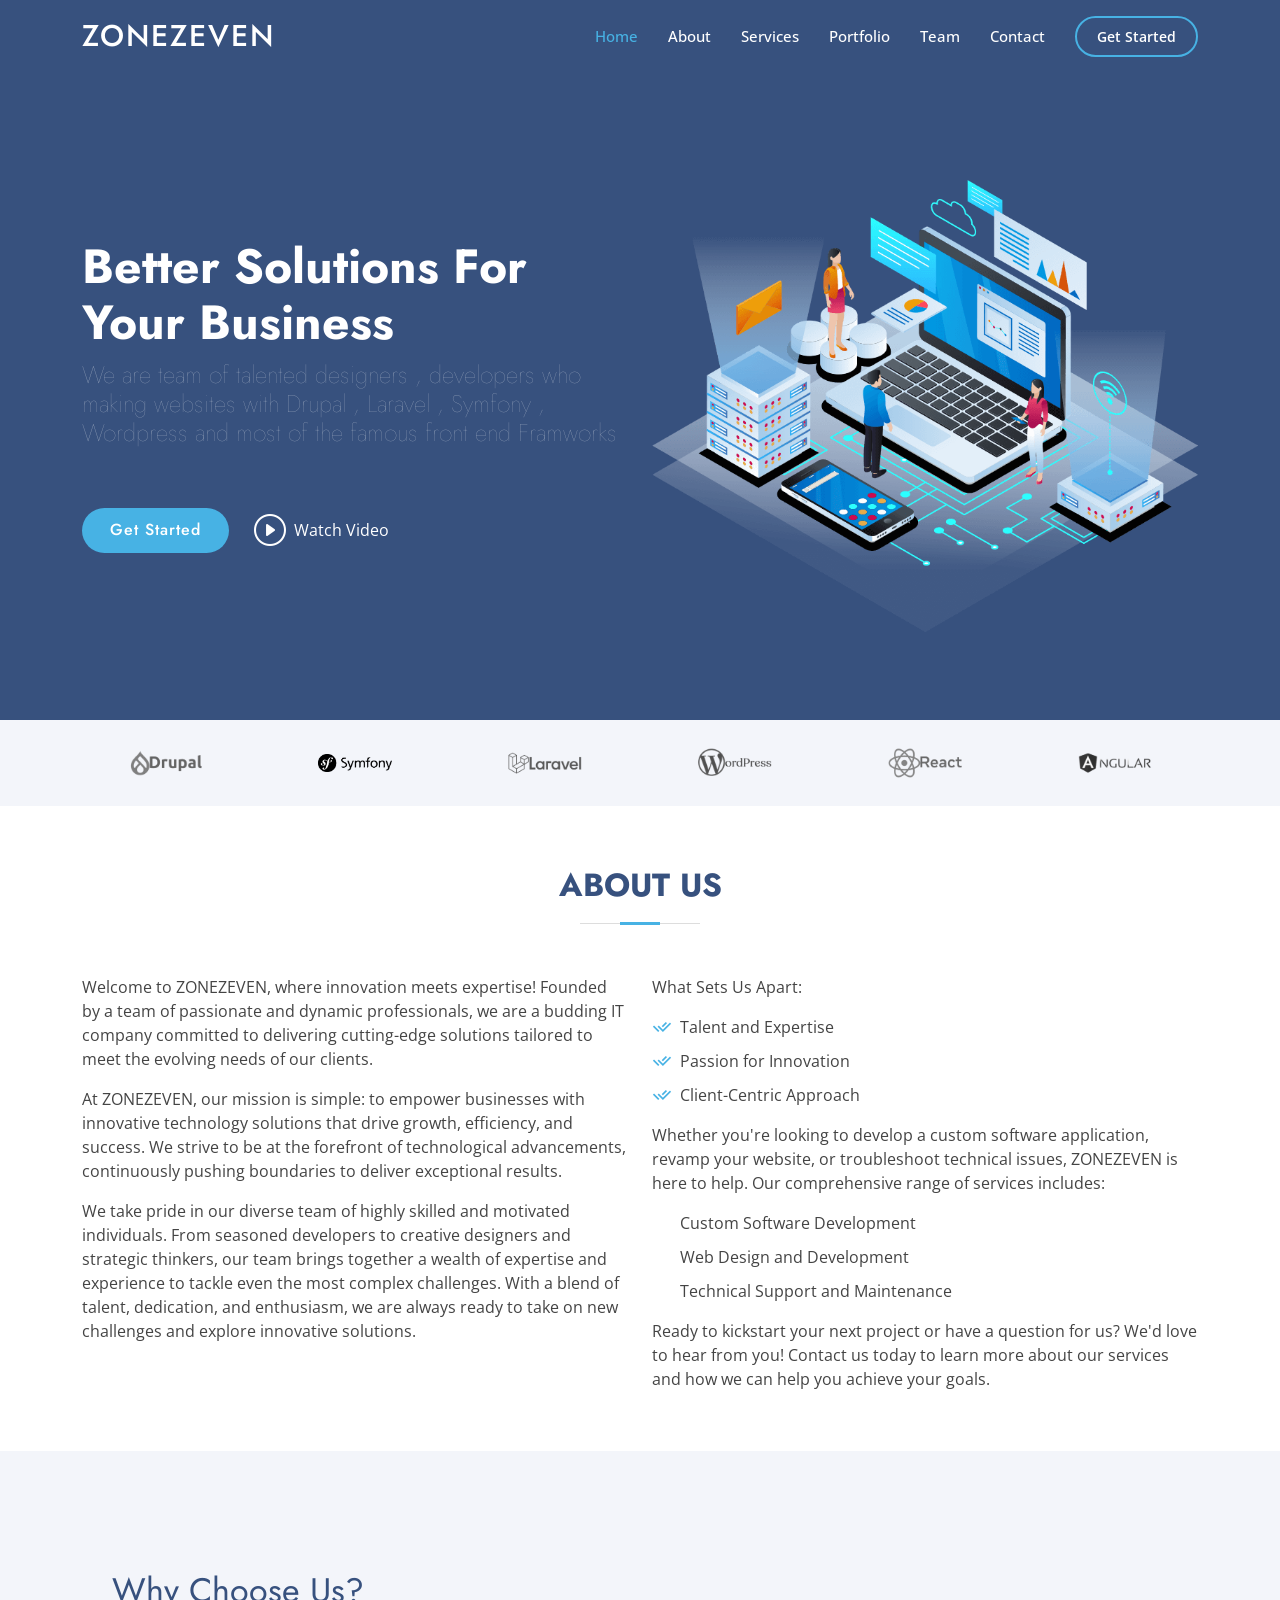
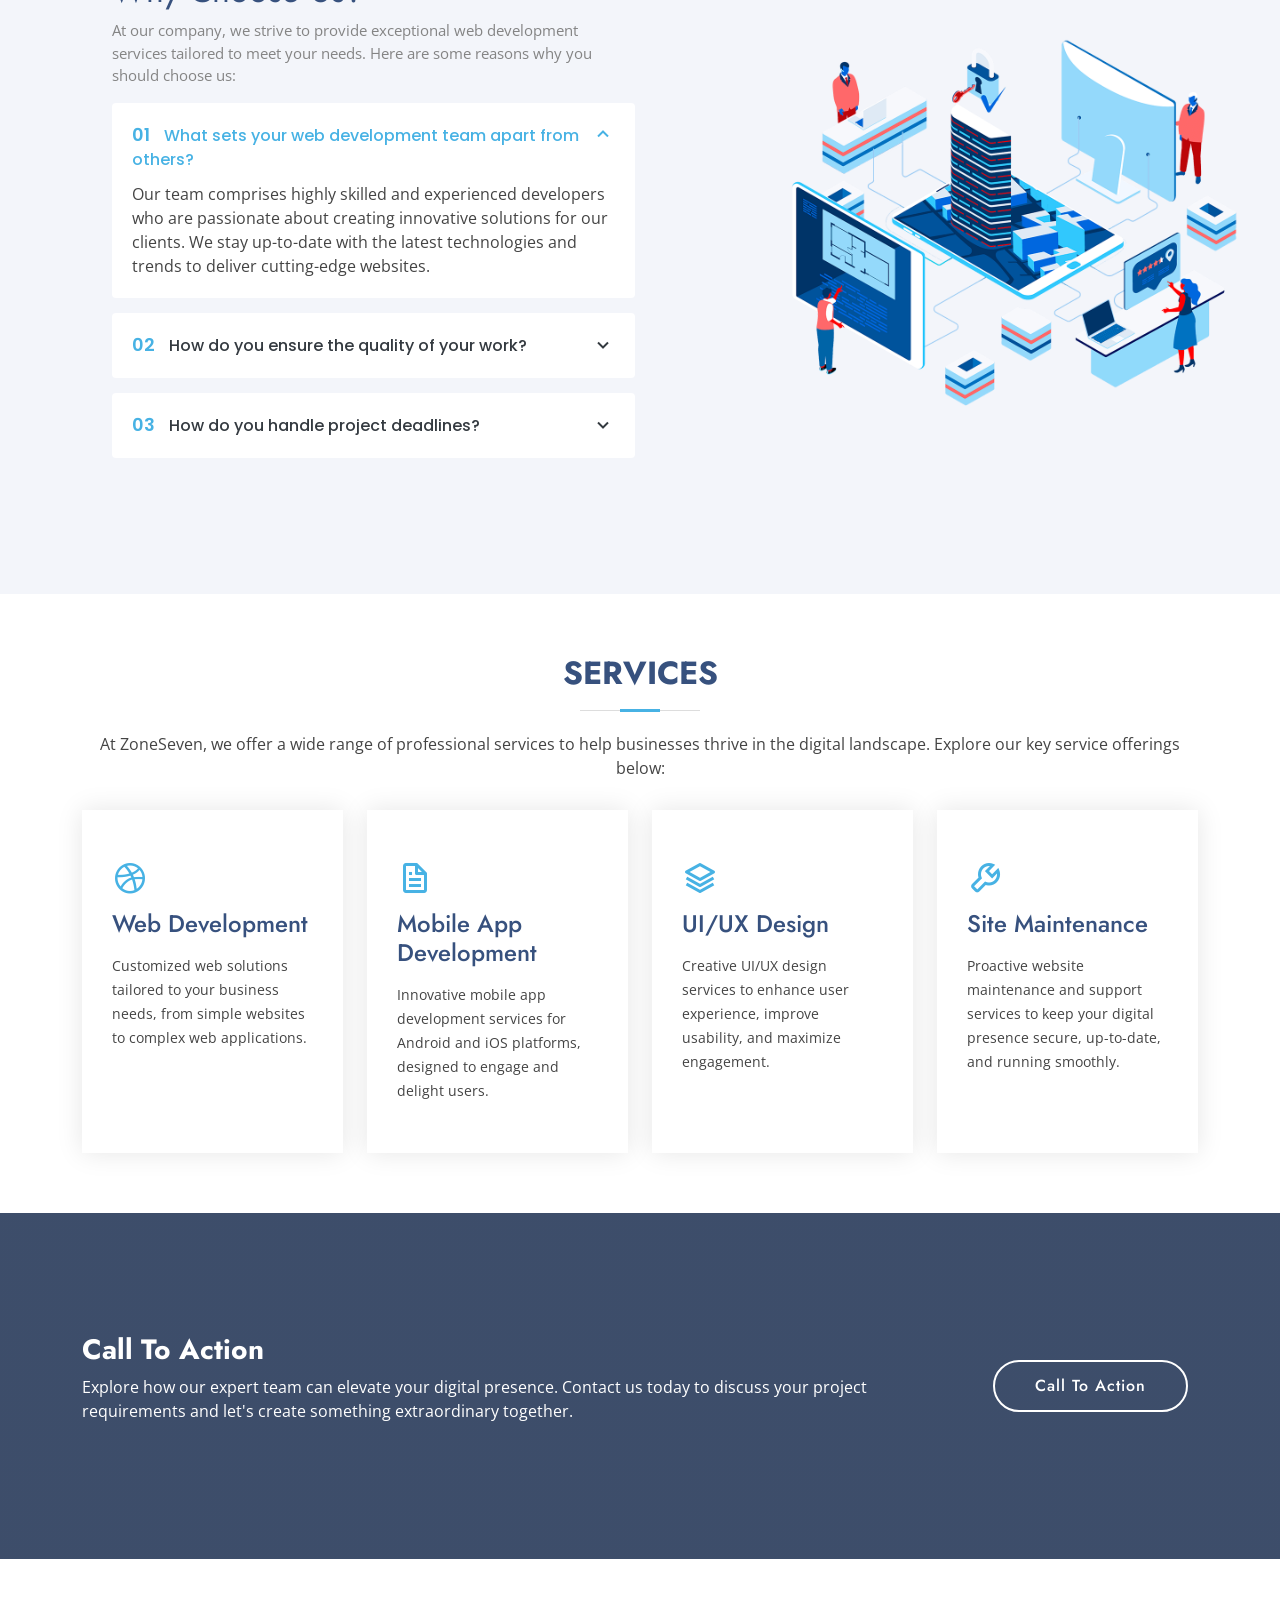
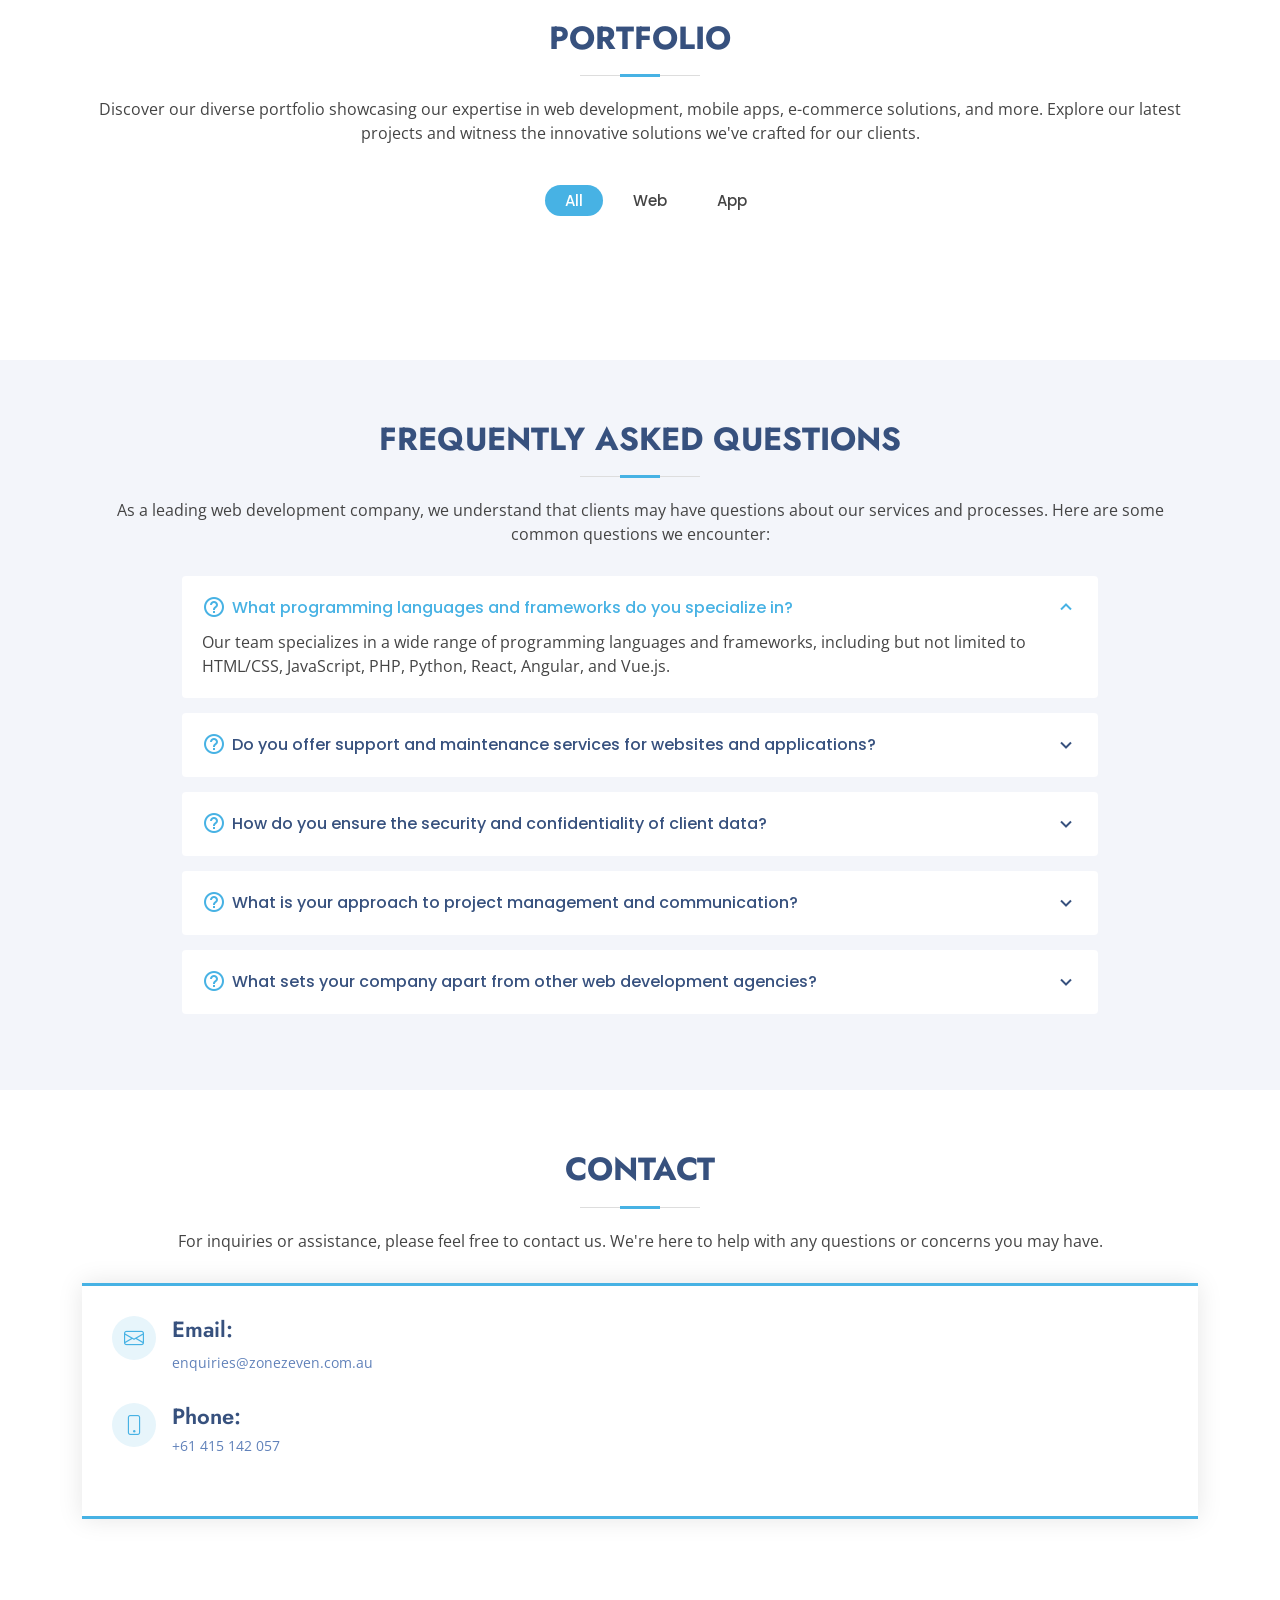
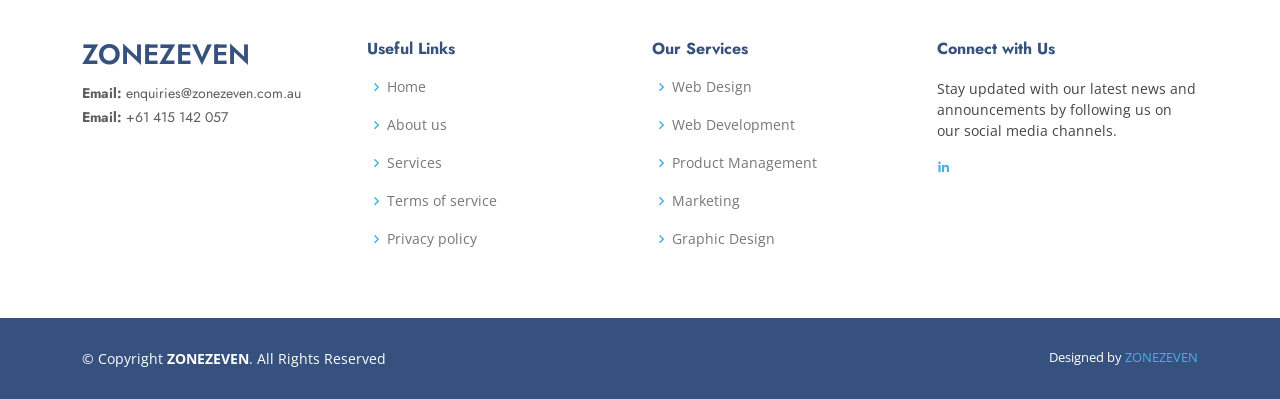
==== commit b52a5735: "added changes" ====
--- a/index.html
+++ b/index.html
@@ -40,13 +40,6 @@
   <!-- Template Main CSS File -->
   <link href="assets/css/style.css" rel="stylesheet">
 
-  <!-- =======================================================
-  * Template Name: Arsha
-  * Updated: Jan 29 2024 with Bootstrap v5.3.2
-  * Template URL: https://bootstrapmade.com/arsha-free-bootstrap-html-template-corporate/
-  * Author: BootstrapMade.com
-  * License: https://bootstrapmade.com/license/
-  ======================================================== -->
 </head>
 
 <body>
@@ -305,14 +298,13 @@
         
         <ul id="portfolio-flters" class="d-flex justify-content-center" data-aos="fade-up" data-aos-delay="100">
           <li data-filter="*" class="filter-active">All</li>
+          <li data-filter=".filter-web">Web</li>
           <li data-filter=".filter-app">App</li>
-          <li data-filter=".filter-card">Card</li>
-          <li data-filter=".filter-web">Web</li>
         </ul>
 
         <div class="row portfolio-container" data-aos="fade-up" data-aos-delay="200">
 
-          <div class="col-lg-4 col-md-6 portfolio-item filter-app">
+          <!-- <div class="col-lg-4 col-md-6 portfolio-item filter-app">
             <div class="portfolio-img"><img src="assets/img/portfolio/portfolio-1.jpg" class="img-fluid" alt=""></div>
             <div class="portfolio-info">
               <h4>App 1</h4>
@@ -320,19 +312,37 @@
               <a href="assets/img/portfolio/portfolio-1.jpg" data-gallery="portfolioGallery" class="portfolio-lightbox preview-link" title="App 1"><i class="bx bx-plus"></i></a>
               <a href="portfolio-details.html" class="details-link" title="More Details"><i class="bx bx-link"></i></a>
             </div>
-          </div>
+          </div> -->
 
           <div class="col-lg-4 col-md-6 portfolio-item filter-web">
-            <div class="portfolio-img"><img src="assets/img/portfolio/portfolio-2.jpg" class="img-fluid" alt=""></div>
+            <div class="portfolio-img"><img src="assets/img/project/justechsolar.png" class="img-fluid" alt=""></div>
             <div class="portfolio-info">
               <h4>Web 3</h4>
               <p>Web</p>
-              <a href="assets/img/portfolio/portfolio-2.jpg" data-gallery="portfolioGallery" class="portfolio-lightbox preview-link" title="Web 3"><i class="bx bx-plus"></i></a>
+              <a href="assets/img/project/justechsolar.png" data-gallery="portfolioGallery" class="portfolio-lightbox preview-link" title="Web 3"><i class="bx bx-plus"></i></a>
               <a href="portfolio-details.html" class="details-link" title="More Details"><i class="bx bx-link"></i></a>
             </div>
           </div>
-
-          <div class="col-lg-4 col-md-6 portfolio-item filter-app">
+          <div class="col-lg-4 col-md-6 portfolio-item filter-web">
+            <div class="portfolio-img"><img src="assets/img/project/promax01.png" class="img-fluid" alt=""></div>
+            <div class="portfolio-info">
+              <h4>Web 3</h4>
+              <p>Web</p>
+              <a href="assets/img/project/promax01.png" data-gallery="portfolioGallery" class="portfolio-lightbox preview-link" title="Web 3"><i class="bx bx-plus"></i></a>
+              <a href="portfolio-details.html" class="details-link" title="More Details"><i class="bx bx-link"></i></a>
+            </div>
+          </div>
+          <div class="col-lg-4 col-md-6 portfolio-item filter-web">
+            <div class="portfolio-img"><img src="assets/img/project/promax02.png" class="img-fluid" alt=""></div>
+            <div class="portfolio-info">
+              <h4>Web 3</h4>
+              <p>Web</p>
+              <a href="assets/img/project/promax02.png" data-gallery="portfolioGallery" class="portfolio-lightbox preview-link" title="Web 3"><i class="bx bx-plus"></i></a>
+              <a href="portfolio-details.html" class="details-link" title="More Details"><i class="bx bx-link"></i></a>
+            </div>
+          </div>
+
+          <!-- <div class="col-lg-4 col-md-6 portfolio-item filter-app">
             <div class="portfolio-img"><img src="assets/img/portfolio/portfolio-3.jpg" class="img-fluid" alt=""></div>
             <div class="portfolio-info">
               <h4>App 2</h4>
@@ -340,7 +350,7 @@
               <a href="assets/img/portfolio/portfolio-3.jpg" data-gallery="portfolioGallery" class="portfolio-lightbox preview-link" title="App 2"><i class="bx bx-plus"></i></a>
               <a href="portfolio-details.html" class="details-link" title="More Details"><i class="bx bx-link"></i></a>
             </div>
-          </div>
+          </div> -->
         </div>
 
       </div>
@@ -428,6 +438,12 @@
                 <h4>Email:</h4>
                 <p>enquiries@zonezeven.com.au</p>
               </div>
+              <div class="phone"></div>
+                <i class="bi bi-phone"></i>
+                <h4>Phone:</h4>
+                <p>+61 415 142 057</p>
+              </div>
+              
 
               <!-- <iframe src="https://www.google.com/maps/embed?pb=!1m14!1m8!1m3!1d12097.433213460943!2d-74.0062269!3d40.7101282!3m2!1i1024!2i768!4f13.1!3m3!1m2!1s0x0%3A0xb89d1fe6bc499443!2sDowntown+Conference+Center!5e0!3m2!1smk!2sbg!4v1539943755621" frameborder="0" style="border:0; width: 100%; height: 290px;" allowfullscreen></iframe> -->
             </div>
@@ -452,6 +468,9 @@
             <h3>ZONEZEVEN</h3>
             <p>
               <strong>Email:</strong> enquiries@zonezeven.com.au<br>
+            </p>
+            <p>
+              <strong>Email:</strong> +61 415 142 057<br>
             </p>
           </div>
 
@@ -497,11 +516,7 @@
         &copy; Copyright <strong><span>ZONEZEVEN</span></strong>. All Rights Reserved
       </div>
       <div class="credits">
-        <!-- All the links in the footer should remain intact. -->
-        <!-- You can delete the links only if you purchased the pro version. -->
-        <!-- Licensing information: https://bootstrapmade.com/license/ -->
-        <!-- Purchase the pro version with working PHP/AJAX contact form: https://bootstrapmade.com/arsha-free-bootstrap-html-template-corporate/ -->
-        Designed by <a href="https://bootstrapmade.com/">ZONEZEVEN</a>
+         Designed by <a href="https://zonezeven.com/">ZONEZEVEN</a>
       </div>
     </div>
   </footer><!-- End Footer -->
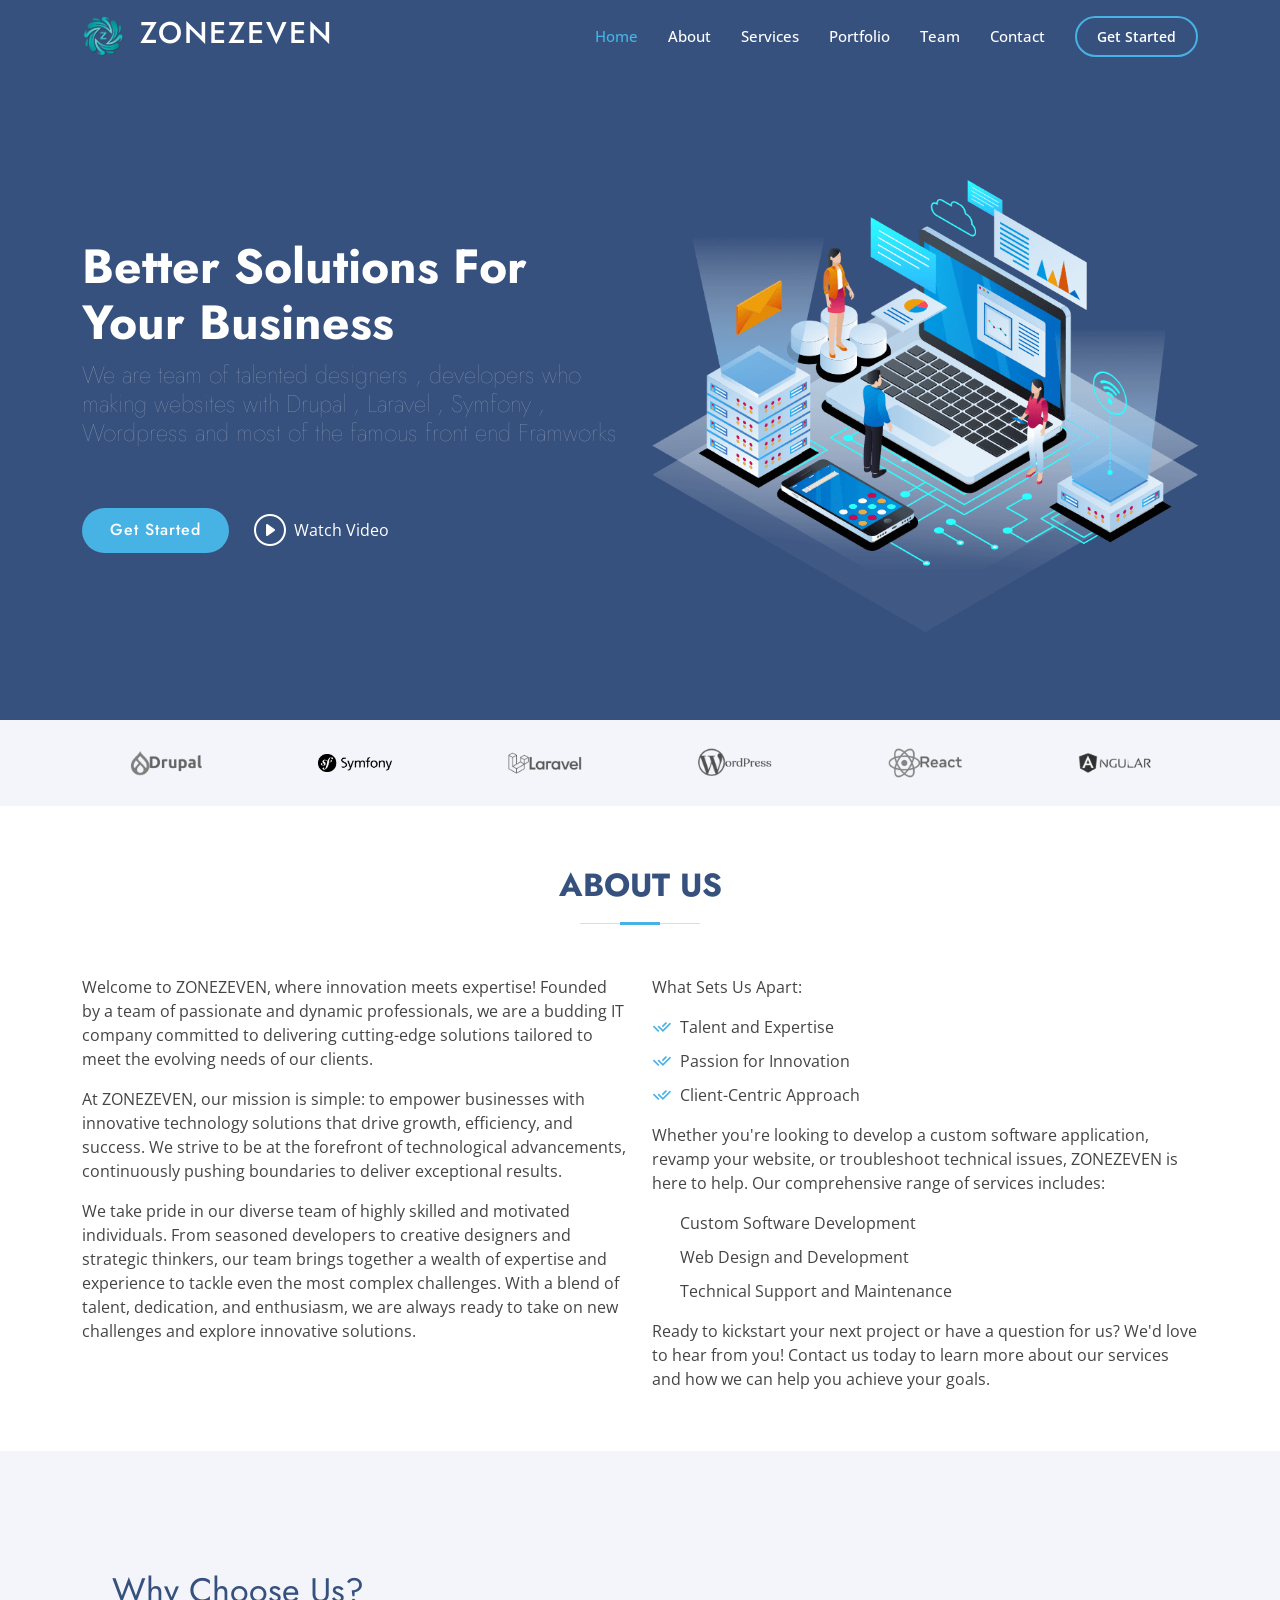
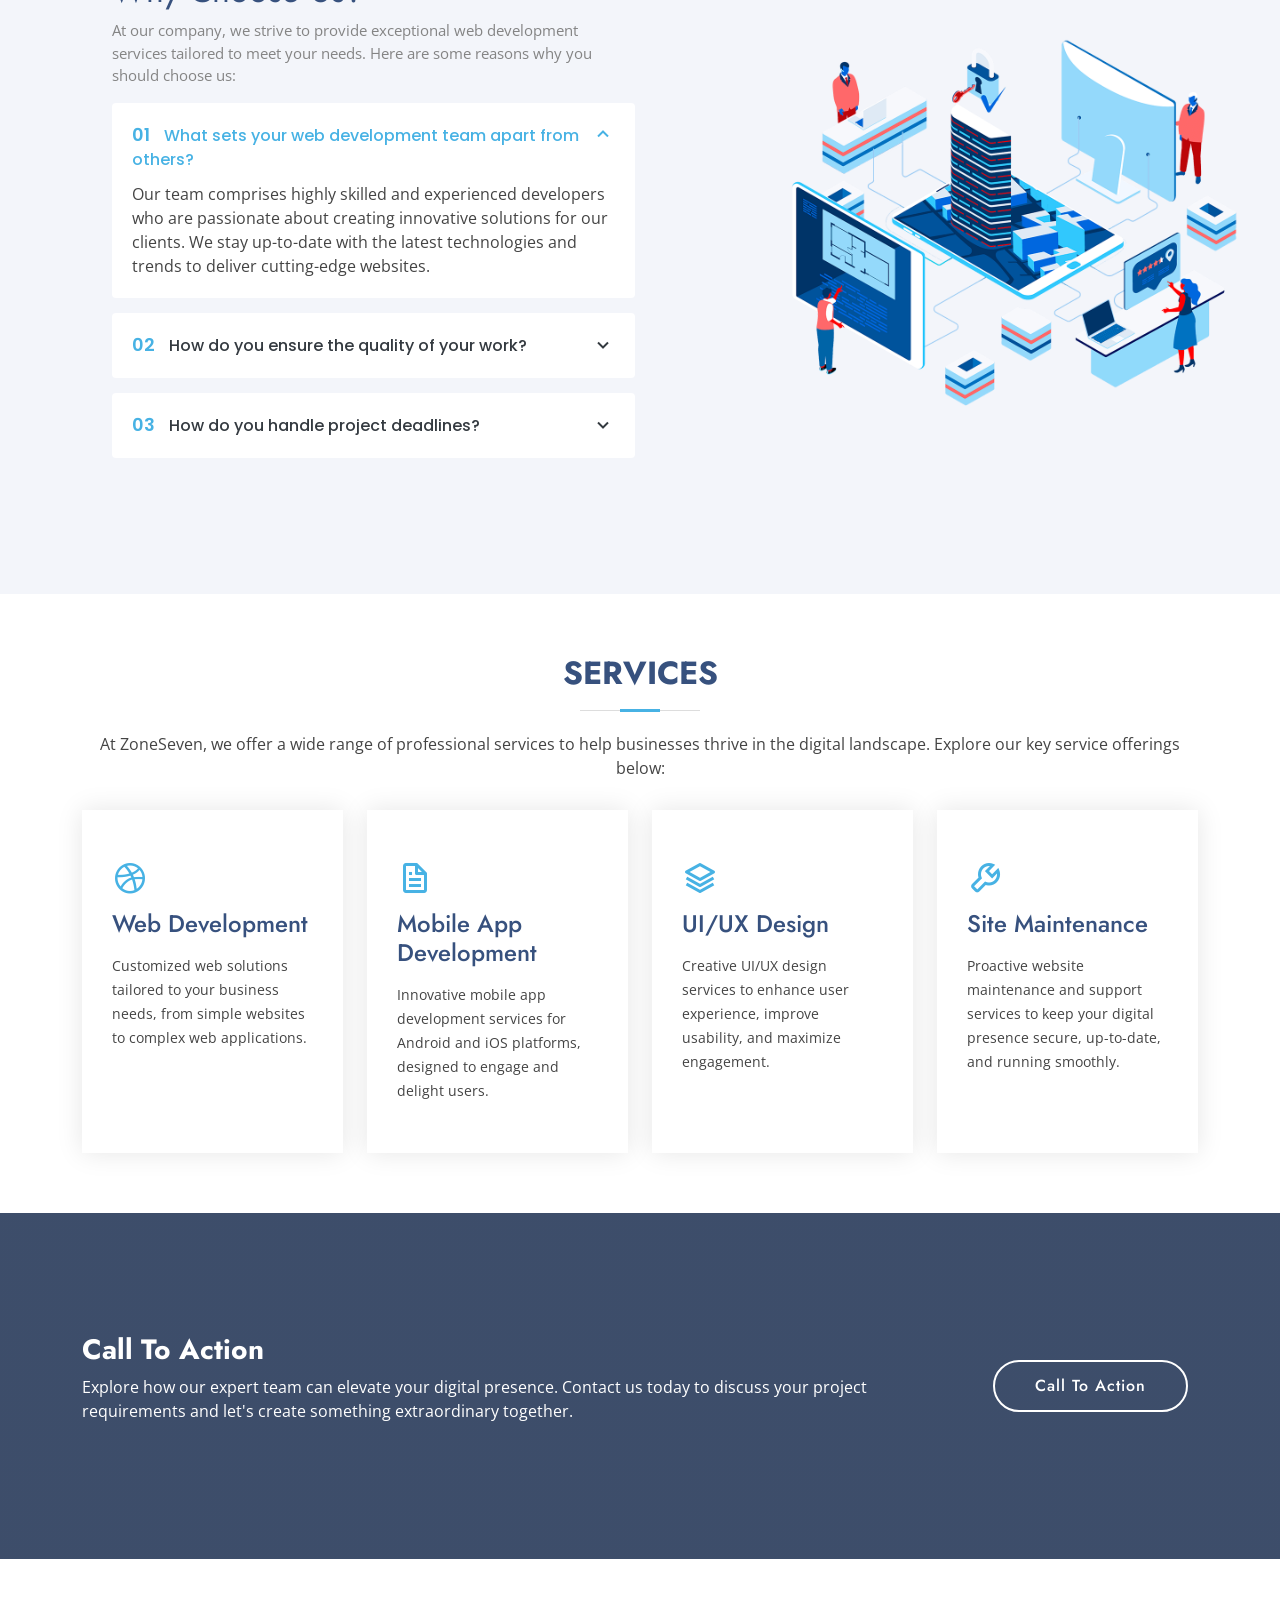
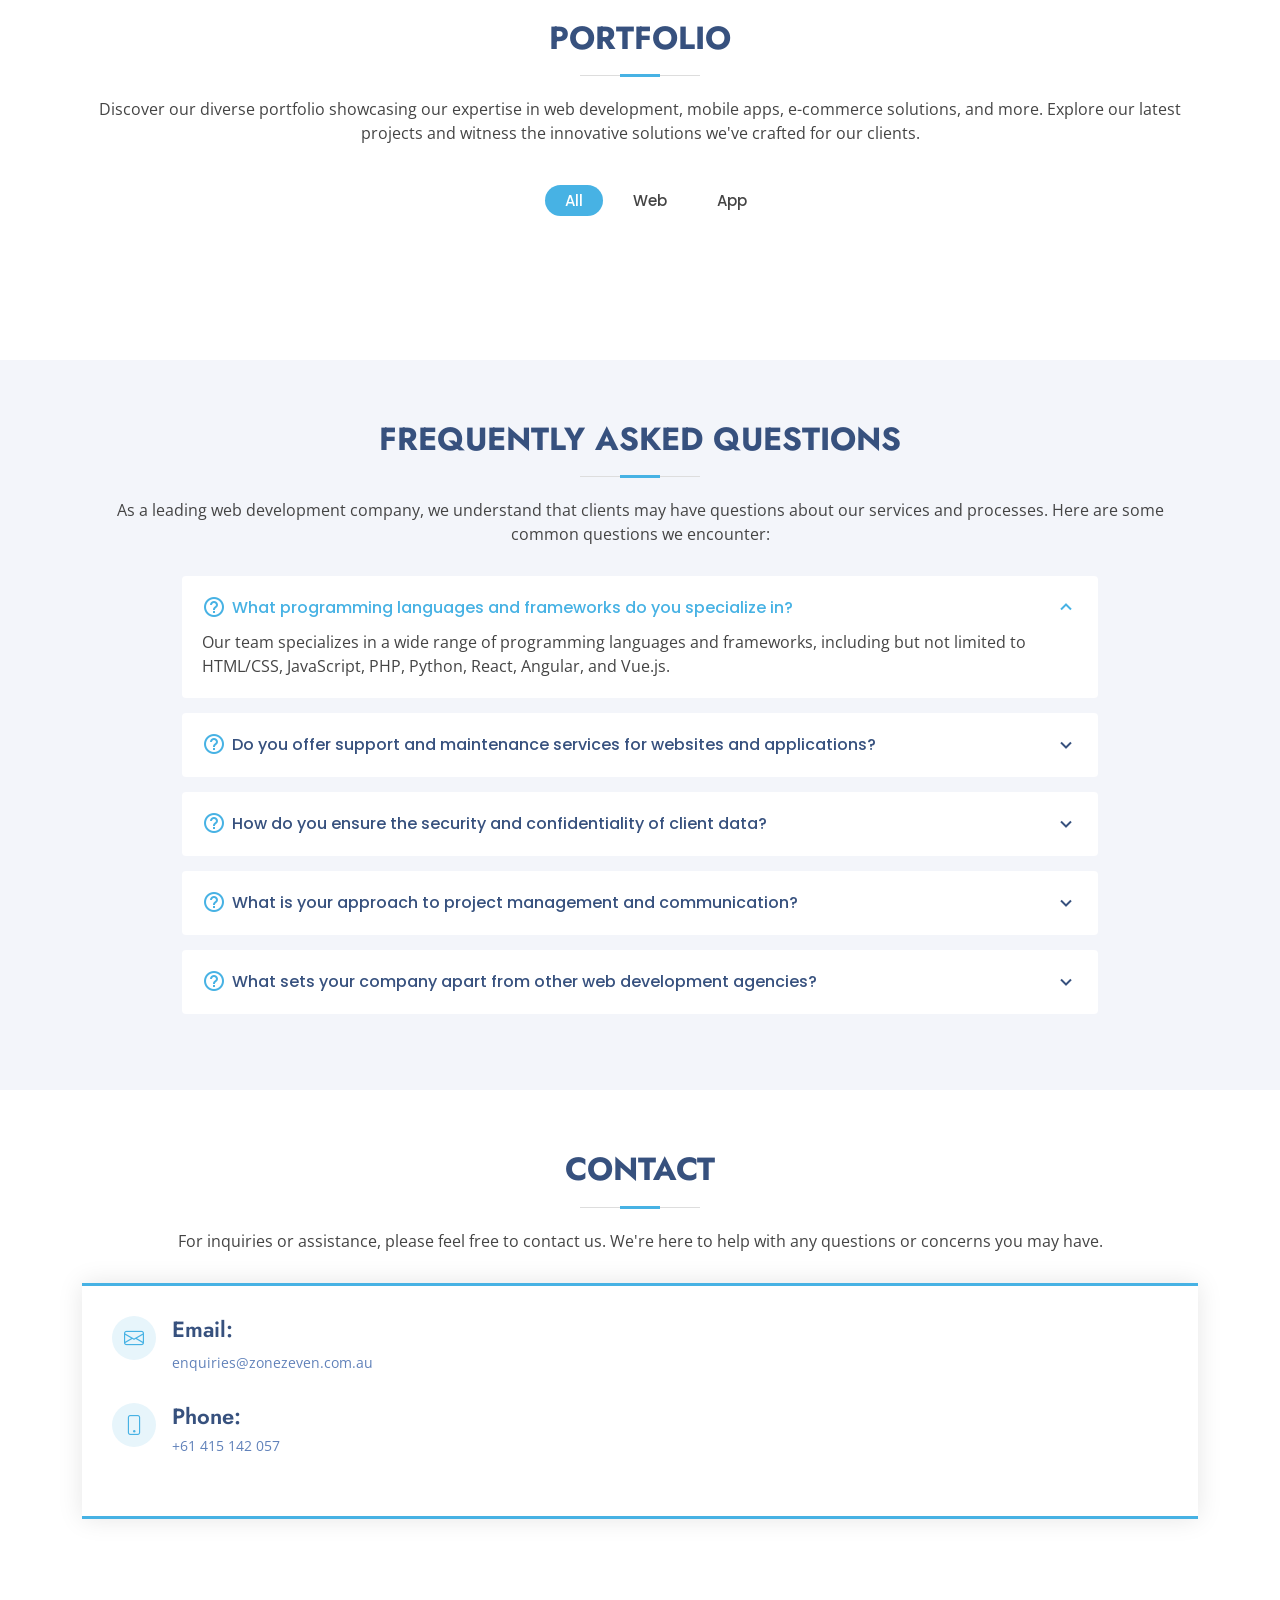
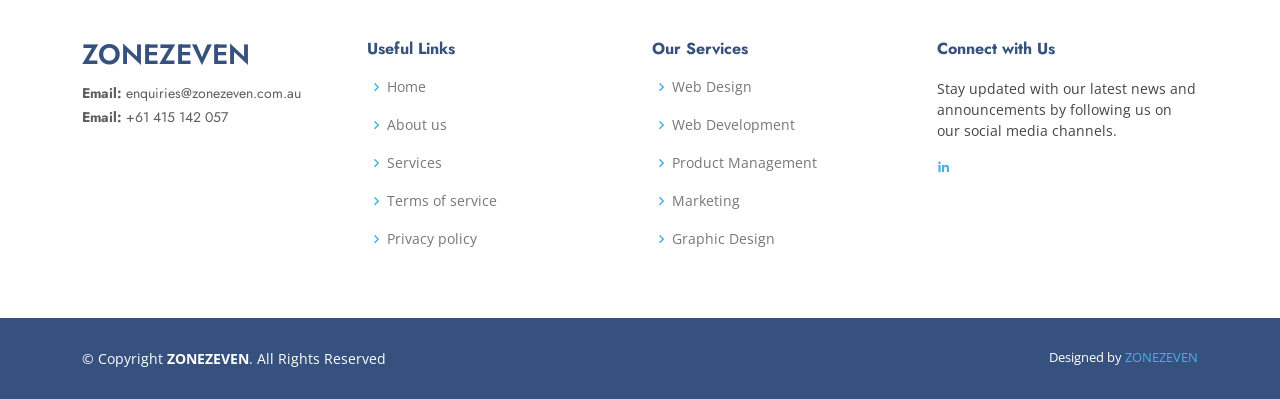
==== commit 8526e077: "added logo image" ====
--- a/index.html
+++ b/index.html
@@ -48,7 +48,13 @@
   <header id="header" class="fixed-top ">
     <div class="container d-flex align-items-center">
 
-      <h1 class="logo me-auto"><a href="index.html">ZONEZEVEN</a></h1>
+      <!-- Logo with Image -->
+      <h1 class="logo me-auto">
+        <a href="index.html">
+          <img src="assets/img/zonezevenlogo.png" alt="zonezeven Logo" class="img-fluid" style="height: 40px; margin-right: 5px;">
+          ZONEZEVEN
+        </a>
+      </h1>
       <!-- Uncomment below if you prefer to use an image logo -->
       <!-- <a href="index.html" class="logo me-auto"><img src="assets/img/logo.png" alt="" class="img-fluid"></a>-->
 
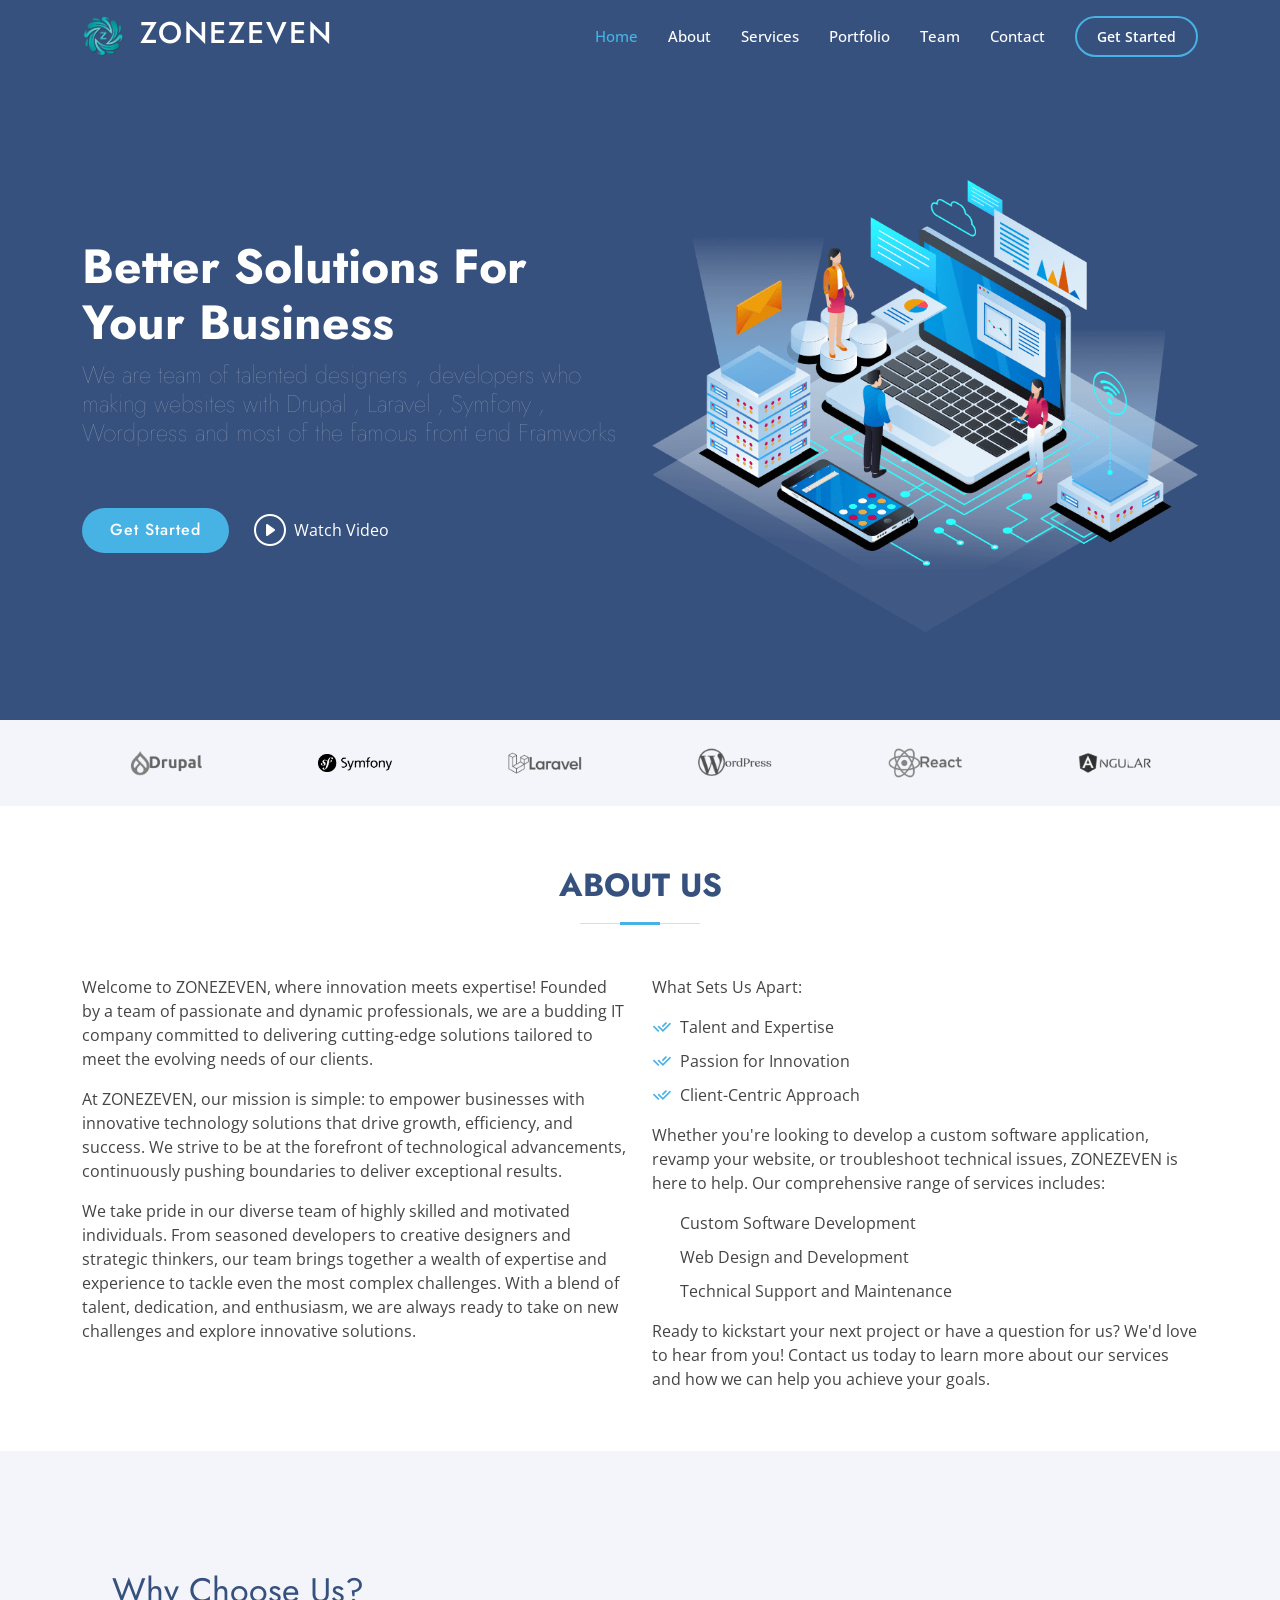
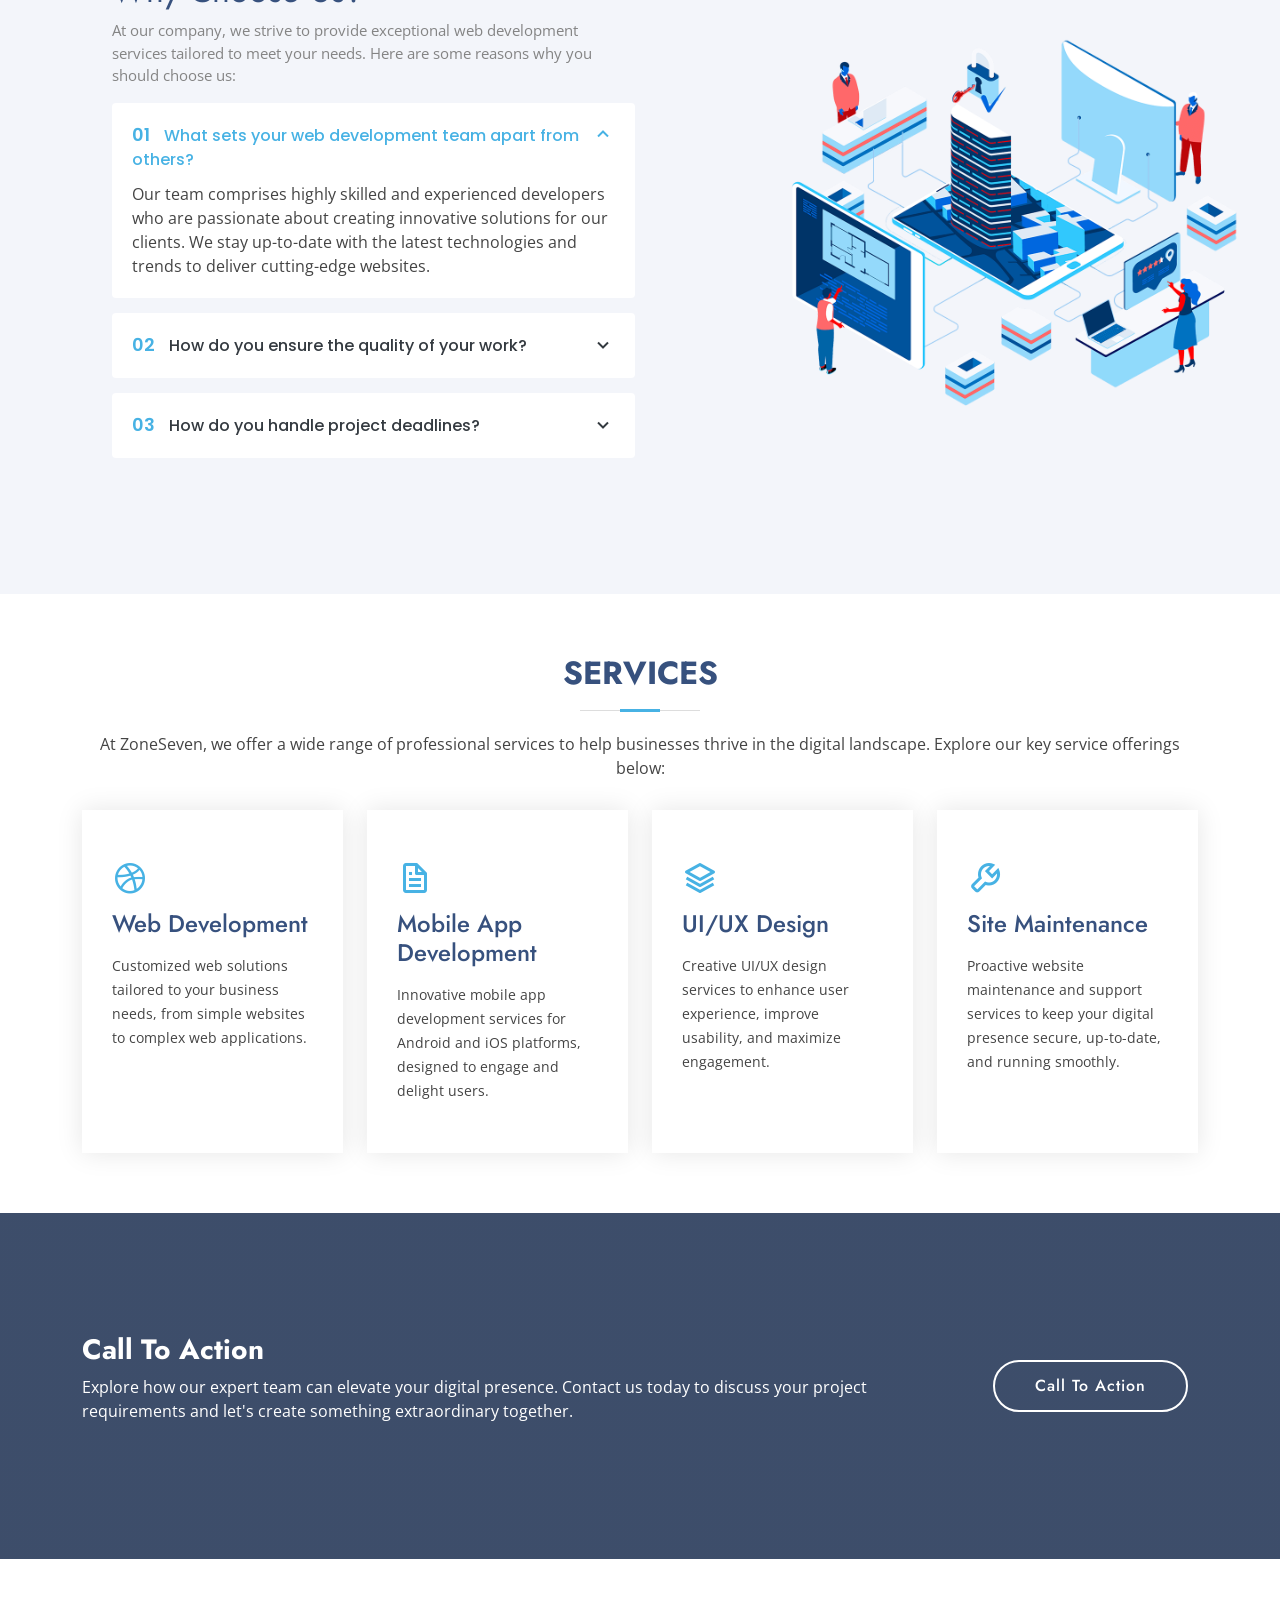
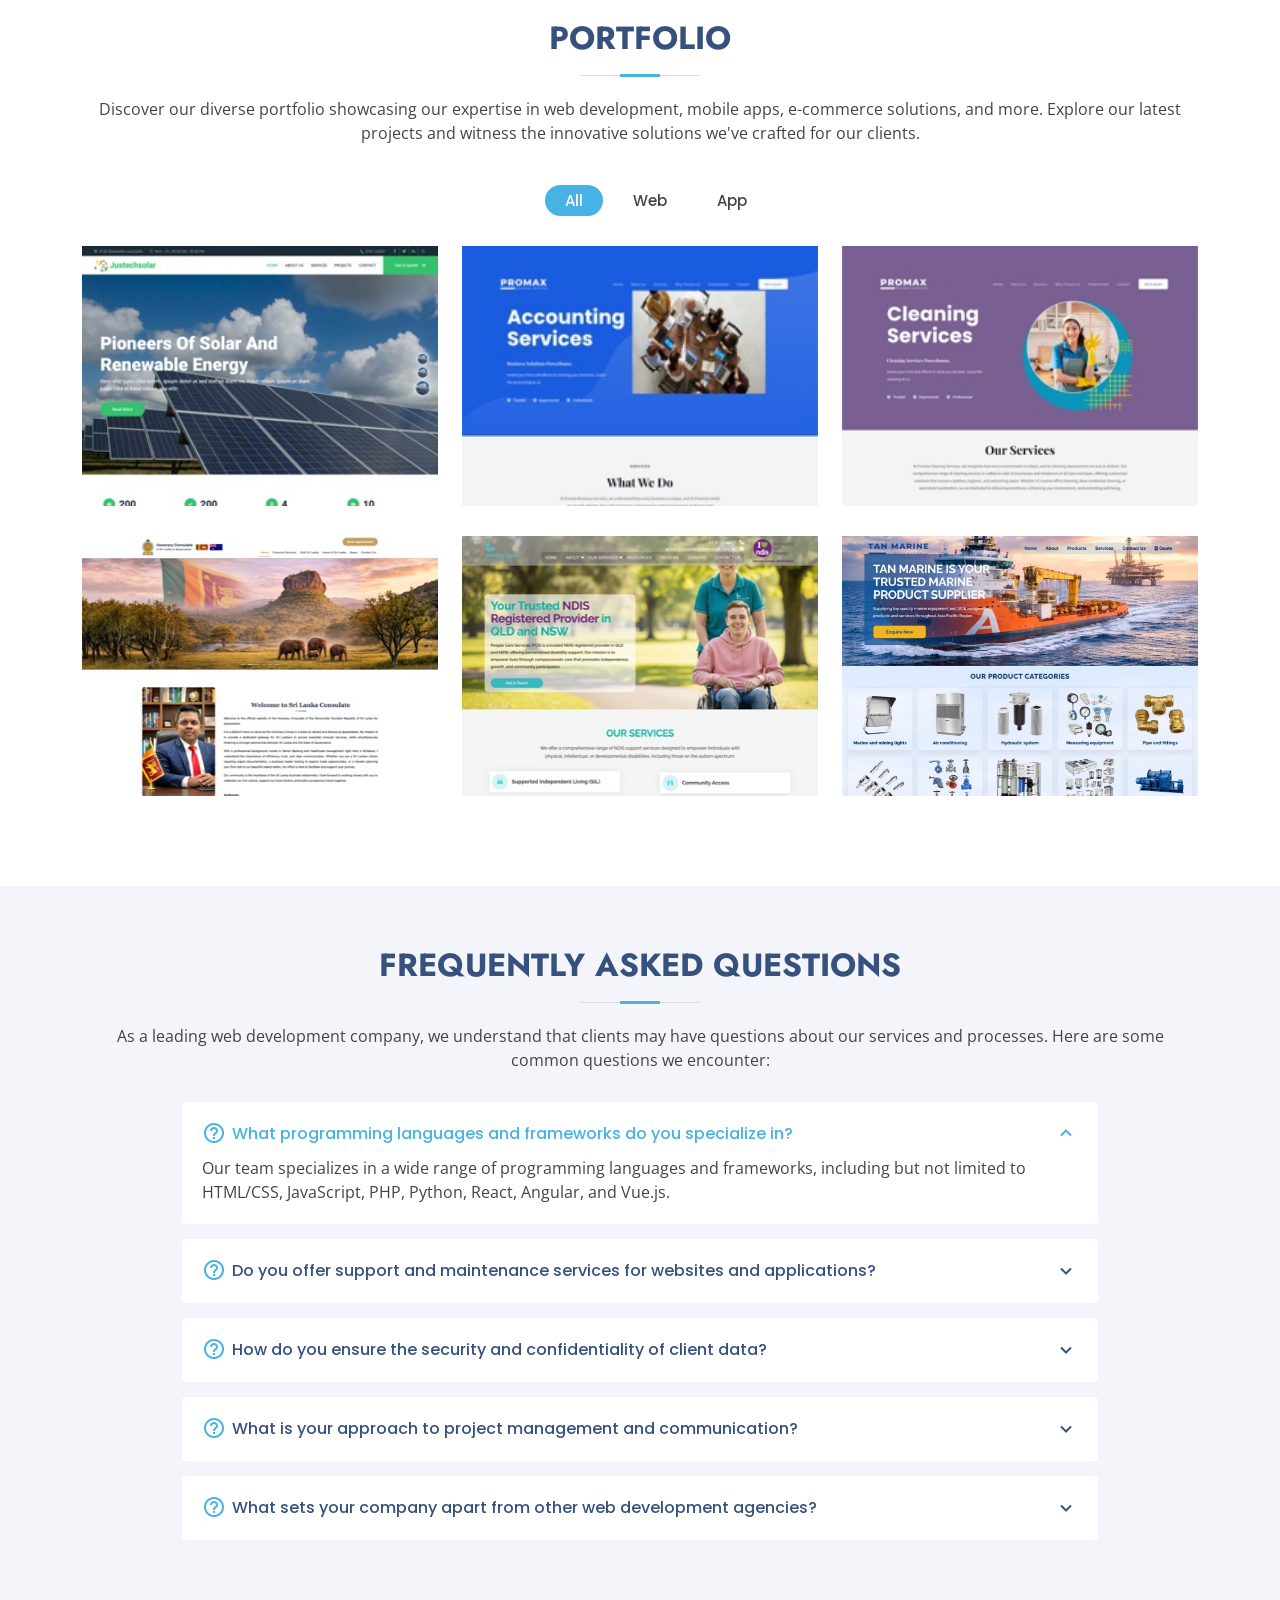
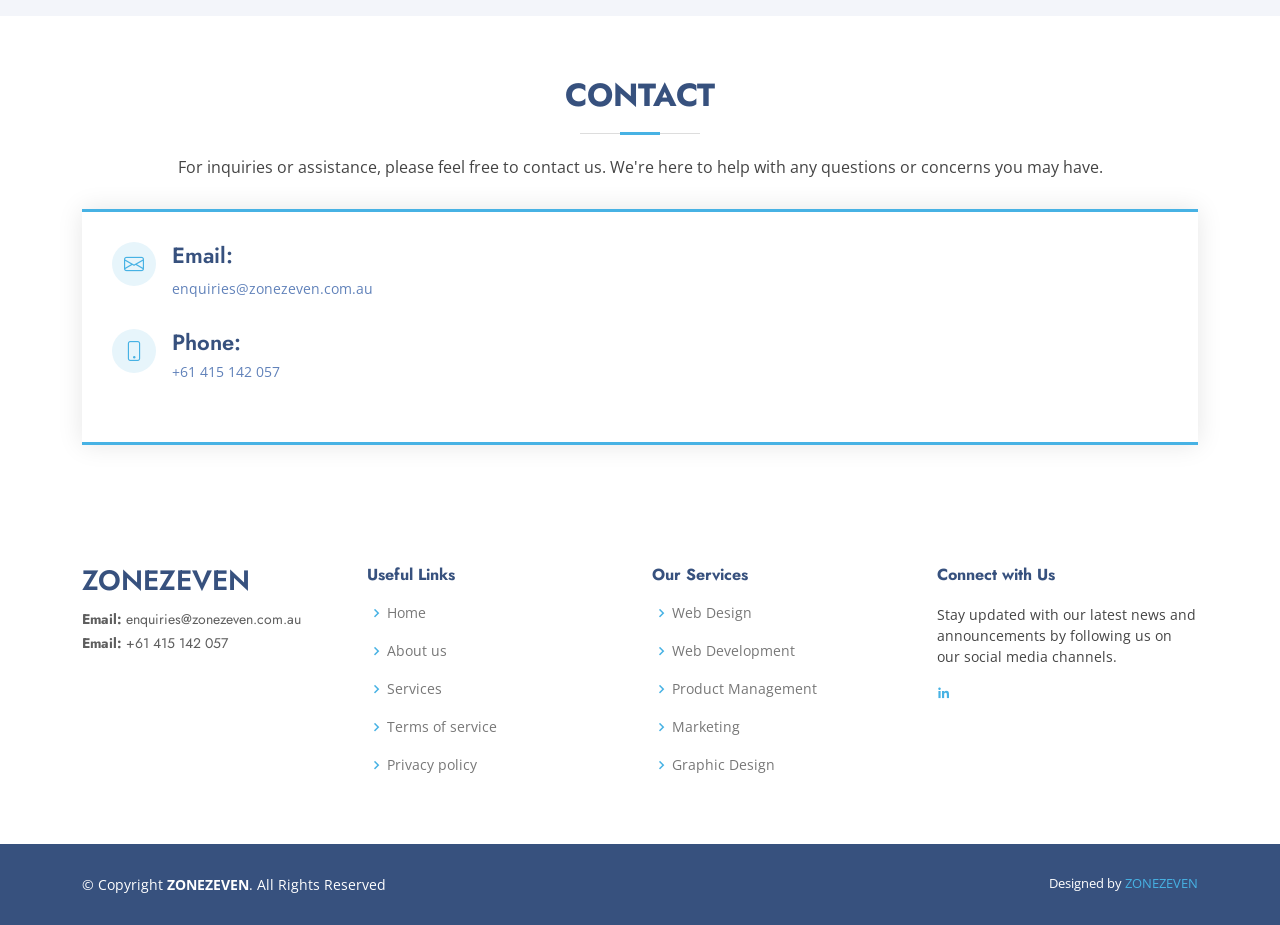
==== commit 0f2e6a56: "project images" ====
--- a/index.html
+++ b/index.html
@@ -321,29 +321,56 @@
           </div> -->
 
           <div class="col-lg-4 col-md-6 portfolio-item filter-web">
-            <div class="portfolio-img"><img src="assets/img/project/justechsolar.png" class="img-fluid" alt=""></div>
-            <div class="portfolio-info">
-              <h4>Web 3</h4>
+            <div class="portfolio-img"><img src="assets/img/project/justechsolar.jpg" class="img-fluid" alt="Justech Solar Website"></div>
+            <div class="portfolio-info">
+              <h4>Justech Solar</h4>
               <p>Web</p>
-              <a href="assets/img/project/justechsolar.png" data-gallery="portfolioGallery" class="portfolio-lightbox preview-link" title="Web 3"><i class="bx bx-plus"></i></a>
+              <a href="assets/img/project/justechsolar.jpg" data-gallery="portfolioGallery" class="portfolio-lightbox preview-link" title="Justech Solar"><i class="bx bx-plus"></i></a>
               <a href="portfolio-details.html" class="details-link" title="More Details"><i class="bx bx-link"></i></a>
             </div>
           </div>
           <div class="col-lg-4 col-md-6 portfolio-item filter-web">
-            <div class="portfolio-img"><img src="assets/img/project/promax01.png" class="img-fluid" alt=""></div>
-            <div class="portfolio-info">
-              <h4>Web 3</h4>
+            <div class="portfolio-img"><img src="assets/img/project/promax01.jpg" class="img-fluid" alt="Promax Website"></div>
+            <div class="portfolio-info">
+              <h4>Promax</h4>
               <p>Web</p>
-              <a href="assets/img/project/promax01.png" data-gallery="portfolioGallery" class="portfolio-lightbox preview-link" title="Web 3"><i class="bx bx-plus"></i></a>
+              <a href="assets/img/project/promax01.jpg" data-gallery="portfolioGallery" class="portfolio-lightbox preview-link" title="Promax"><i class="bx bx-plus"></i></a>
               <a href="portfolio-details.html" class="details-link" title="More Details"><i class="bx bx-link"></i></a>
             </div>
           </div>
           <div class="col-lg-4 col-md-6 portfolio-item filter-web">
-            <div class="portfolio-img"><img src="assets/img/project/promax02.png" class="img-fluid" alt=""></div>
-            <div class="portfolio-info">
-              <h4>Web 3</h4>
+            <div class="portfolio-img"><img src="assets/img/project/promax02.jpg" class="img-fluid" alt="Promax App"></div>
+            <div class="portfolio-info">
+              <h4>Promax App</h4>
               <p>Web</p>
-              <a href="assets/img/project/promax02.png" data-gallery="portfolioGallery" class="portfolio-lightbox preview-link" title="Web 3"><i class="bx bx-plus"></i></a>
+              <a href="assets/img/project/promax02.jpg" data-gallery="portfolioGallery" class="portfolio-lightbox preview-link" title="Promax App"><i class="bx bx-plus"></i></a>
+              <a href="portfolio-details.html" class="details-link" title="More Details"><i class="bx bx-link"></i></a>
+            </div>
+          </div>
+          <div class="col-lg-4 col-md-6 portfolio-item filter-web">
+            <div class="portfolio-img"><img src="assets/img/project/hcsqldwebsite.jpg" class="img-fluid" alt="HCSQLD Website"></div>
+            <div class="portfolio-info">
+              <h4>HCSLQLD</h4>
+              <p>Web</p>
+              <a href="assets/img/project/hcsqldwebsite.jpg" data-gallery="portfolioGallery" class="portfolio-lightbox preview-link" title="HCSQLD"><i class="bx bx-plus"></i></a>
+              <a href="portfolio-details.html" class="details-link" title="More Details"><i class="bx bx-link"></i></a>
+            </div>
+          </div>
+          <div class="col-lg-4 col-md-6 portfolio-item filter-web">
+            <div class="portfolio-img"><img src="assets/img/project/peoplecarewebsite.jpg" class="img-fluid" alt="People Care Website"></div>
+            <div class="portfolio-info">
+              <h4>People Care</h4>
+              <p>Web</p>
+              <a href="assets/img/project/peoplecarewebsite.jpg" data-gallery="portfolioGallery" class="portfolio-lightbox preview-link" title="People Care"><i class="bx bx-plus"></i></a>
+              <a href="portfolio-details.html" class="details-link" title="More Details"><i class="bx bx-link"></i></a>
+            </div>
+          </div>
+          <div class="col-lg-4 col-md-6 portfolio-item filter-web">
+            <div class="portfolio-img"><img src="assets/img/project/tanmarine-web.jpg" class="img-fluid" alt="Tan Marine Website"></div>
+            <div class="portfolio-info">
+              <h4>Tan Marine</h4>
+              <p>Web</p>
+              <a href="assets/img/project/tanmarine-web.jpg" data-gallery="portfolioGallery" class="portfolio-lightbox preview-link" title="Tan Marine"><i class="bx bx-plus"></i></a>
               <a href="portfolio-details.html" class="details-link" title="More Details"><i class="bx bx-link"></i></a>
             </div>
           </div>
--- a/assets/css/style.css
+++ b/assets/css/style.css
@@ -969,10 +969,16 @@
 
 .portfolio .portfolio-item .portfolio-img {
   overflow: hidden;
+  height: 260px;
+  position: relative;
 }
 
 .portfolio .portfolio-item .portfolio-img img {
-  transition: all 0.6s;
+  width: 100%;
+  height: auto;
+  display: block;
+  transform: translateY(0);
+  transition: transform 4s ease;
 }
 
 .portfolio .portfolio-item .portfolio-info {
@@ -1021,7 +1027,7 @@
 }
 
 .portfolio .portfolio-item:hover .portfolio-img img {
-  transform: scale(1.15);
+  transform: translateY(calc(-100% + 260px));
 }
 
 .portfolio .portfolio-item:hover .portfolio-info {
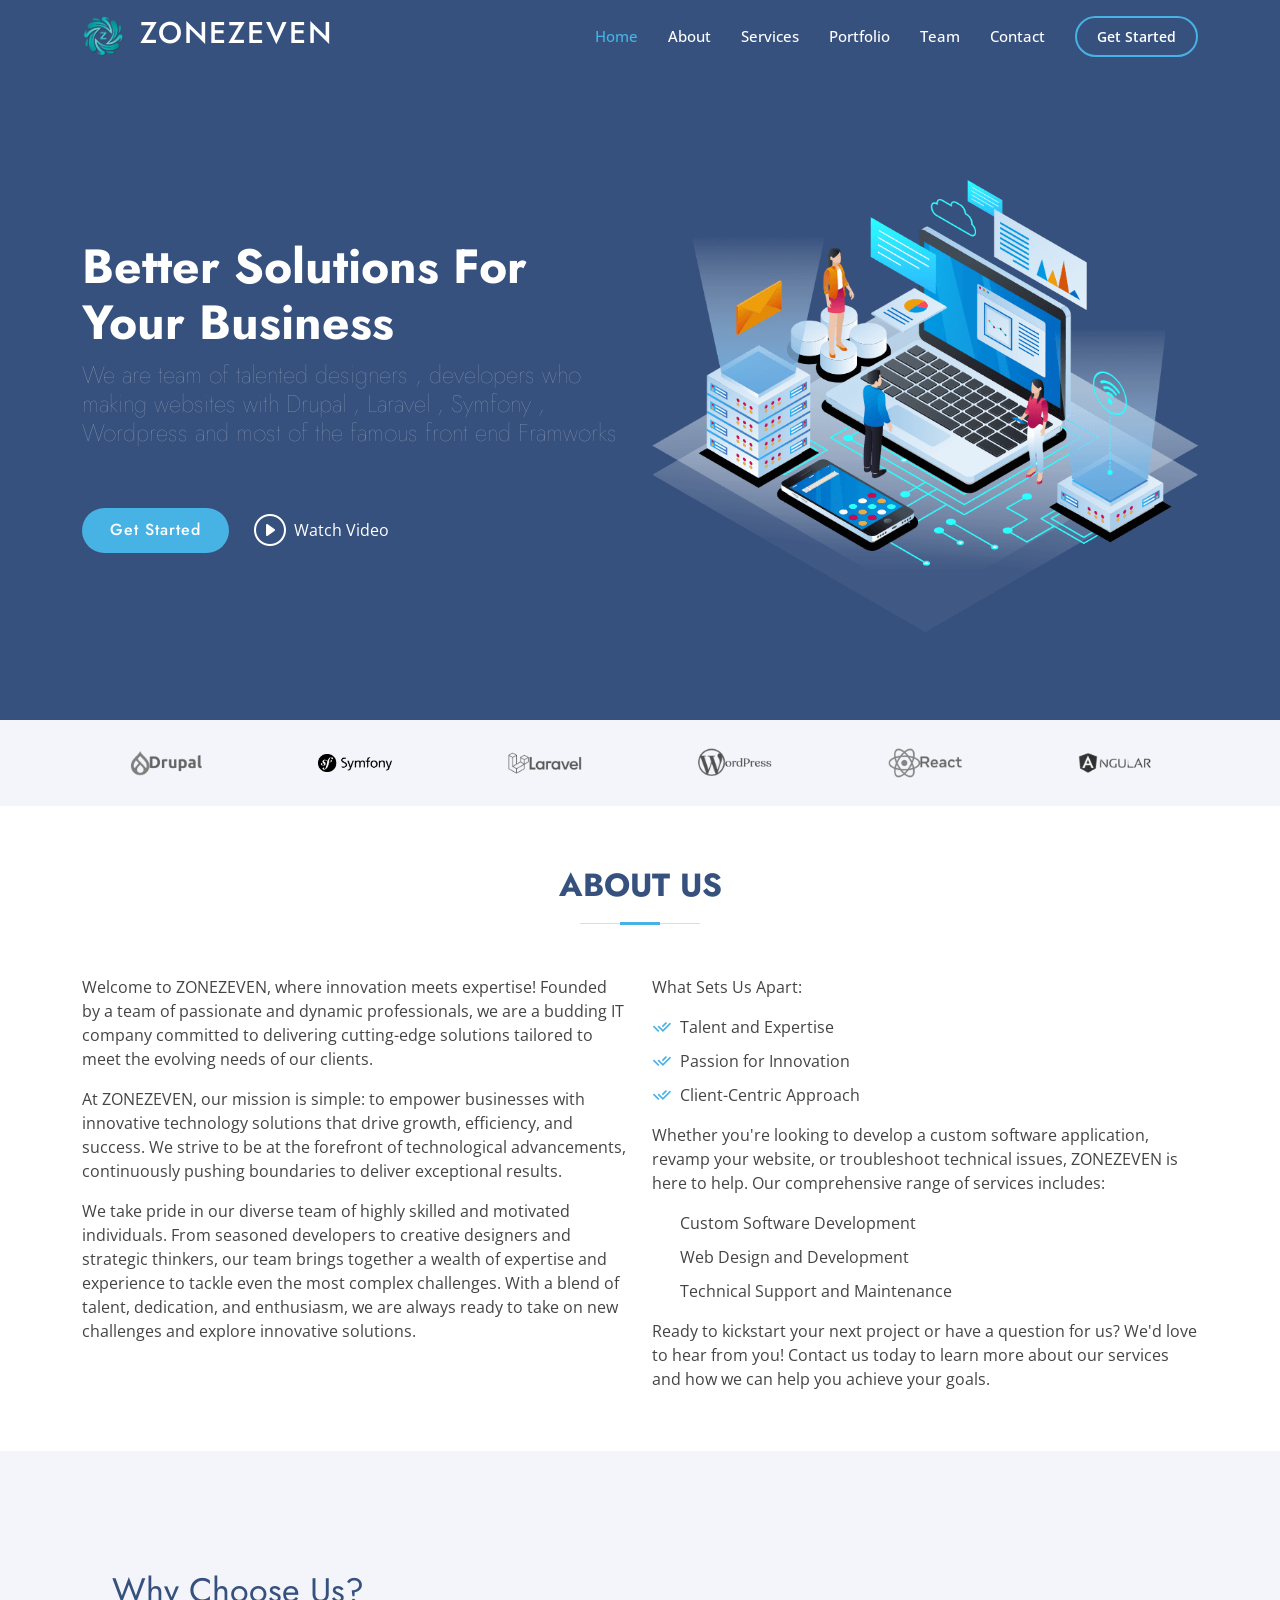
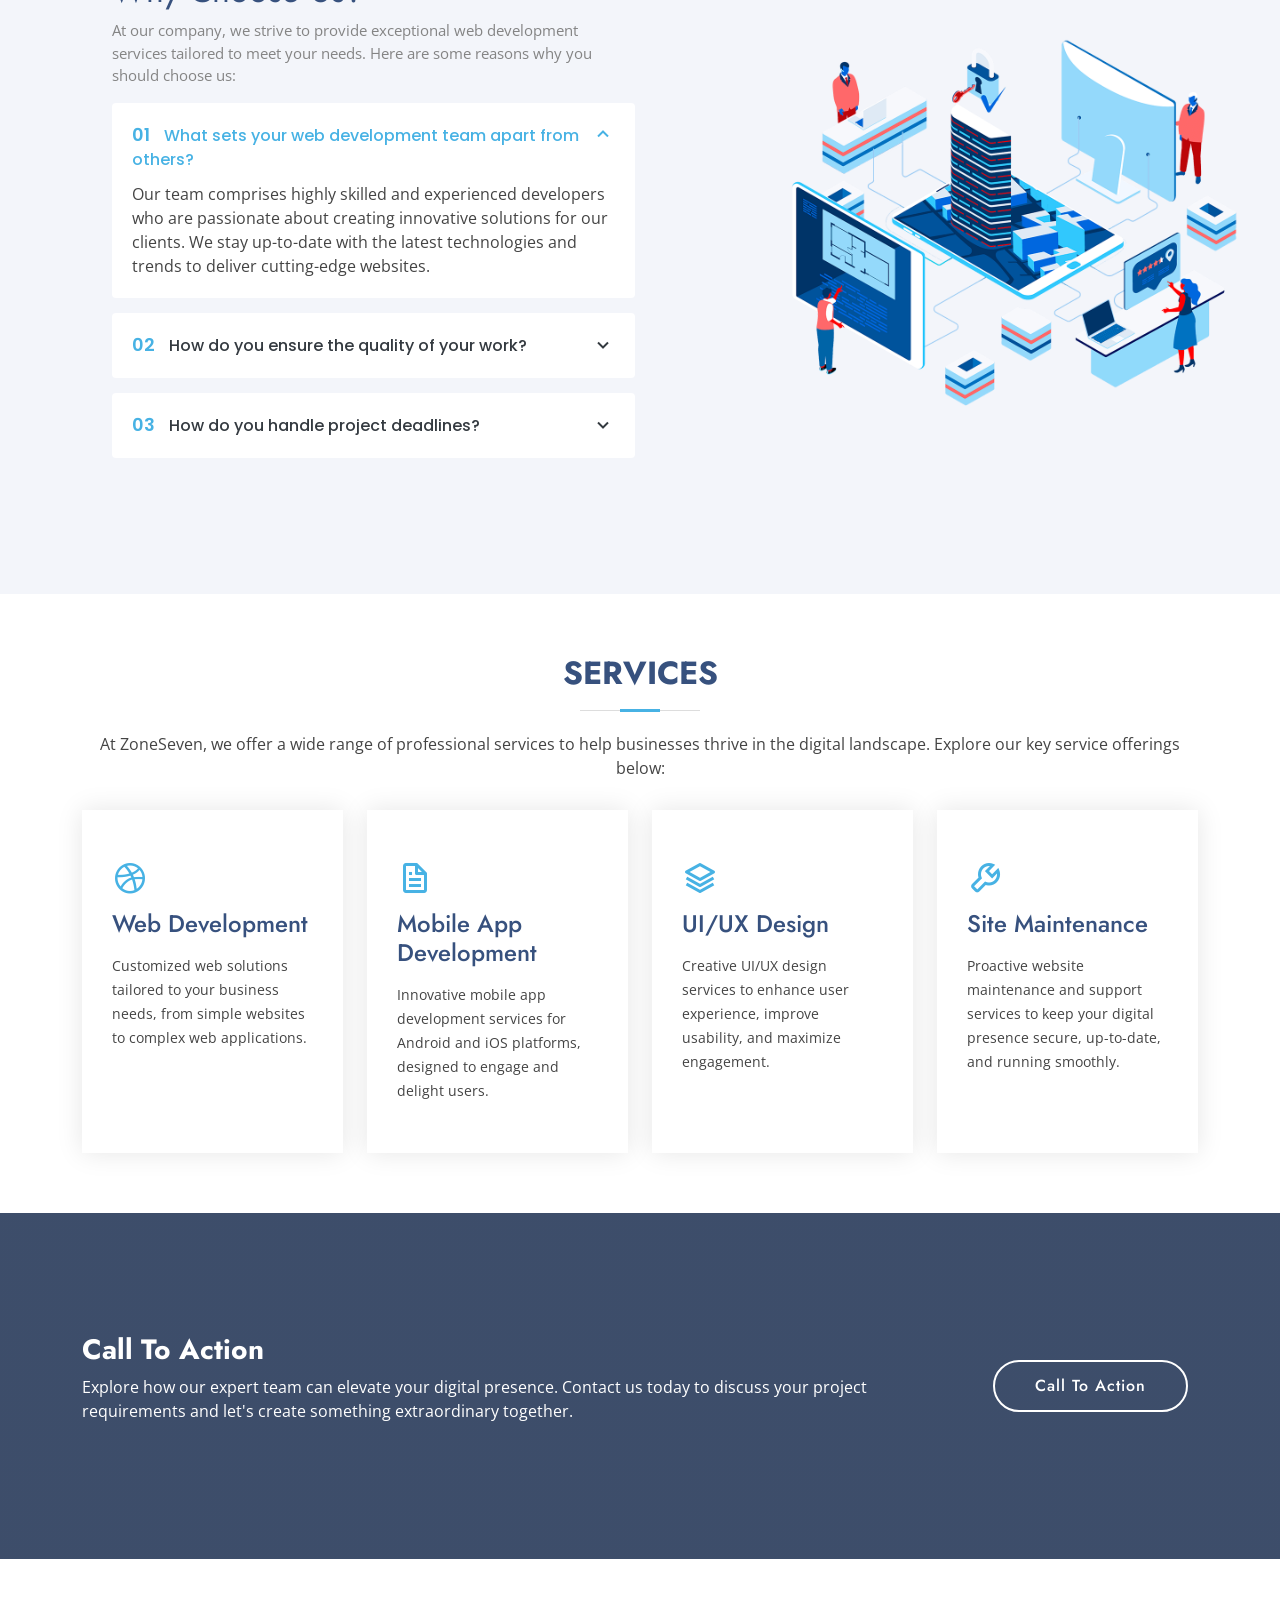
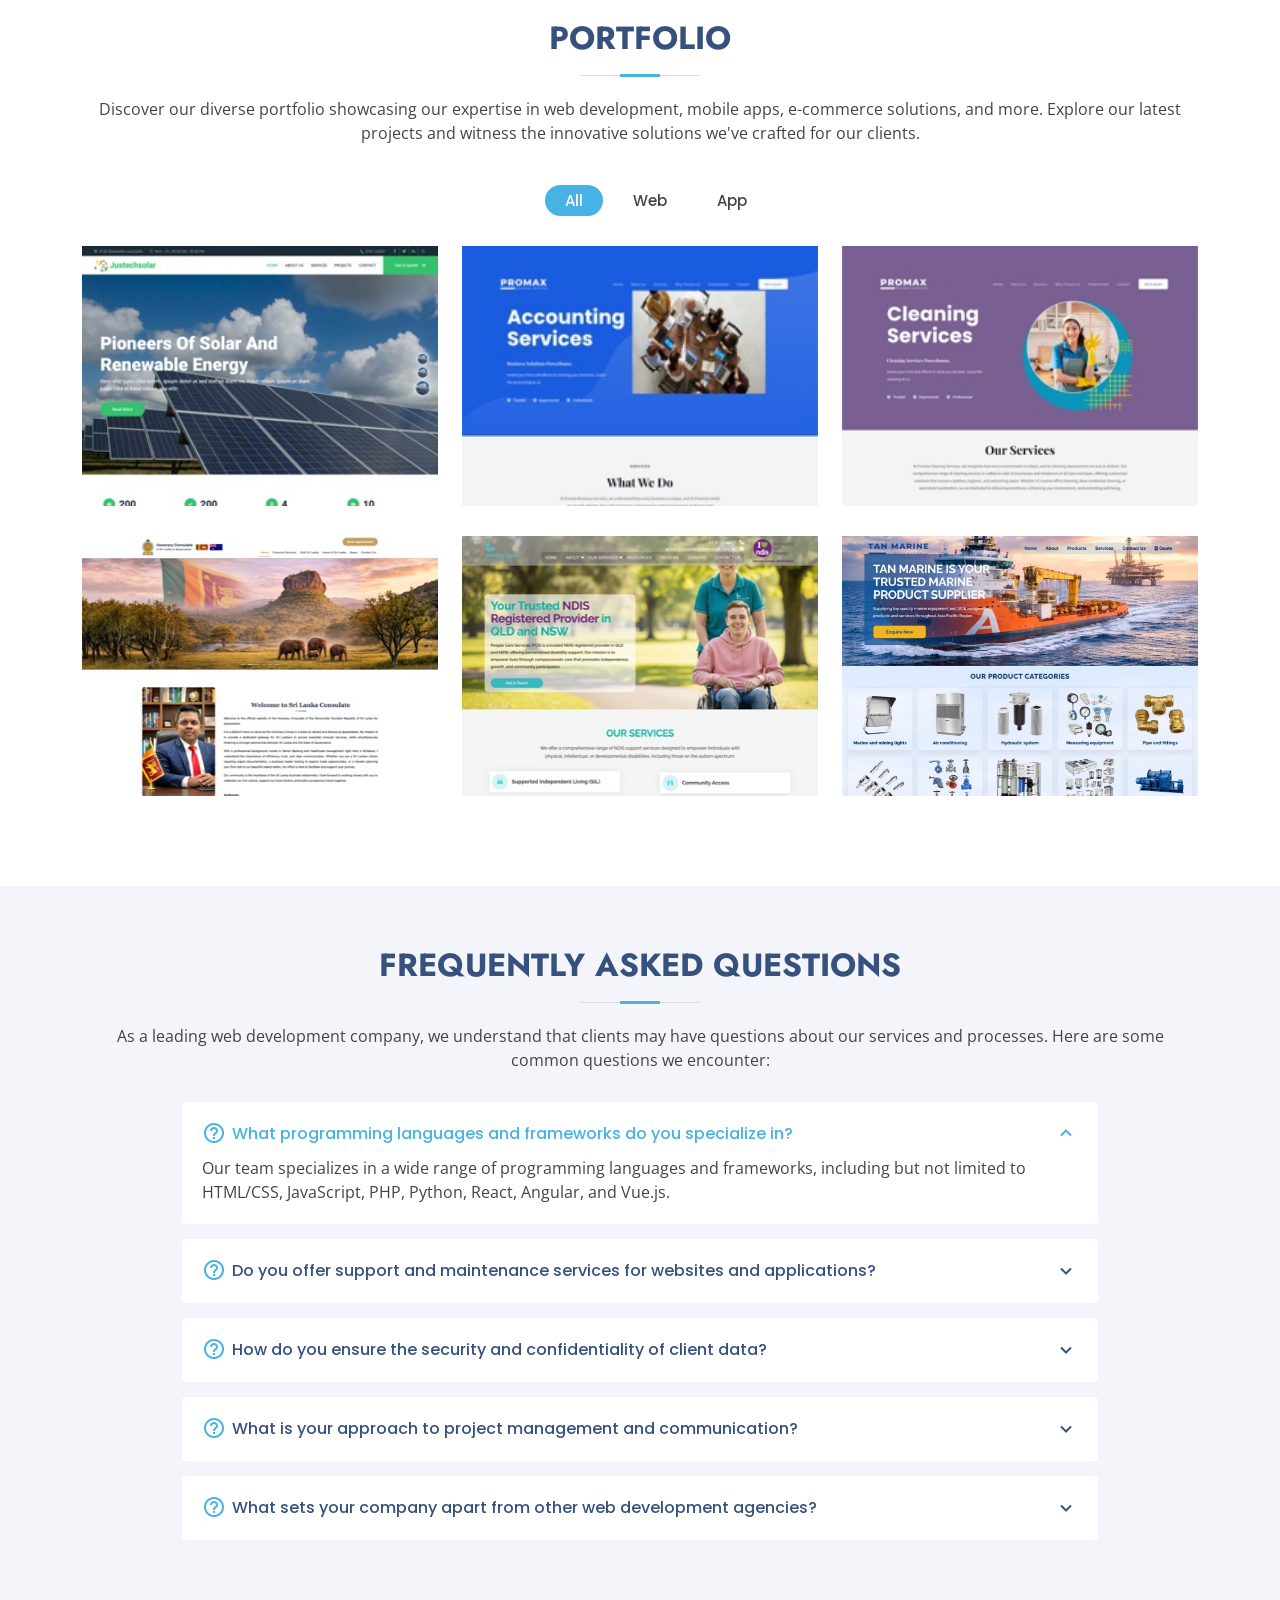
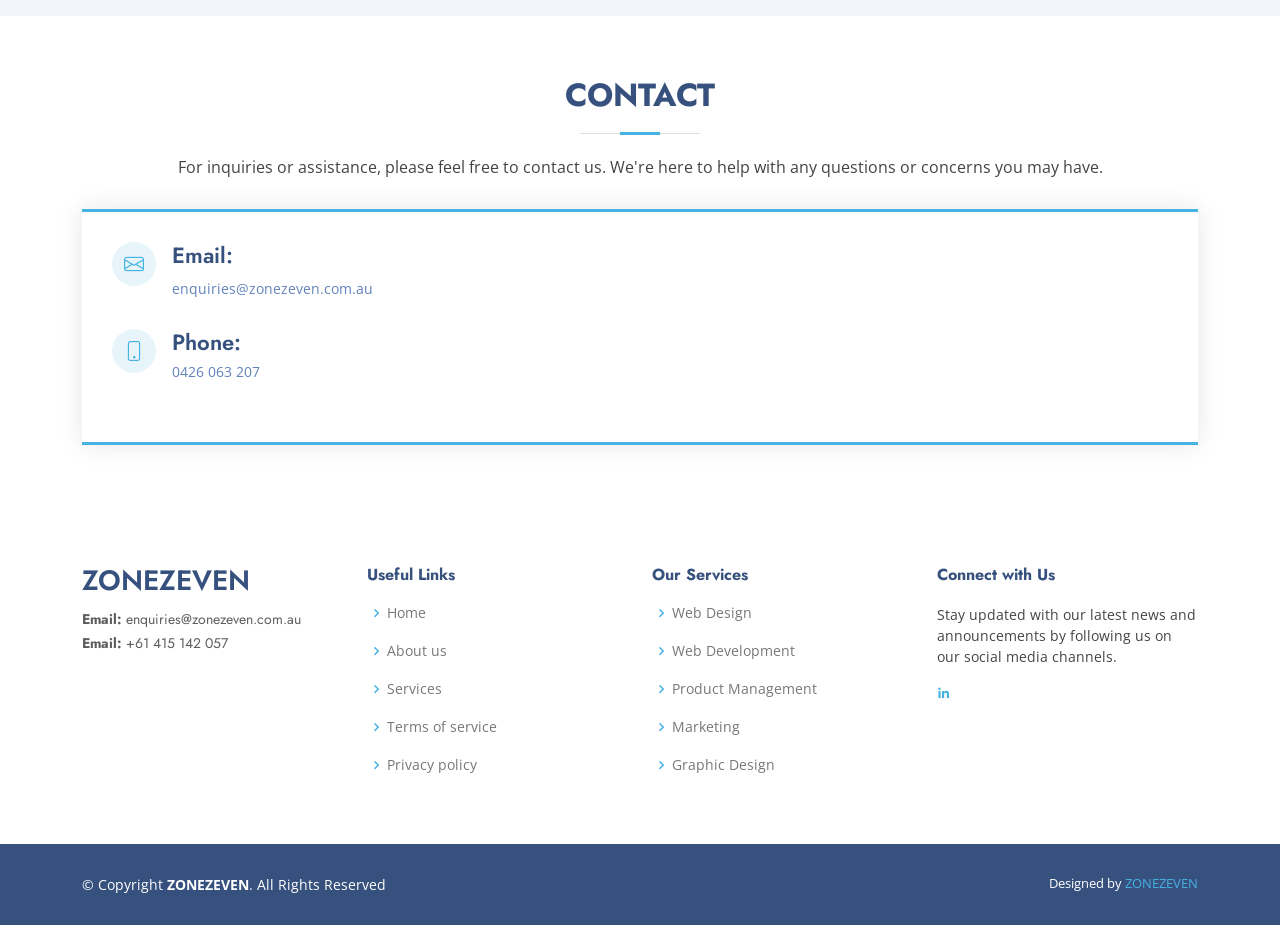
==== commit 626e826f: "phone no change" ====
--- a/index.html
+++ b/index.html
@@ -474,7 +474,7 @@
               <div class="phone"></div>
                 <i class="bi bi-phone"></i>
                 <h4>Phone:</h4>
-                <p>+61 415 142 057</p>
+                <p>0426 063 207</p>
               </div>
               
 
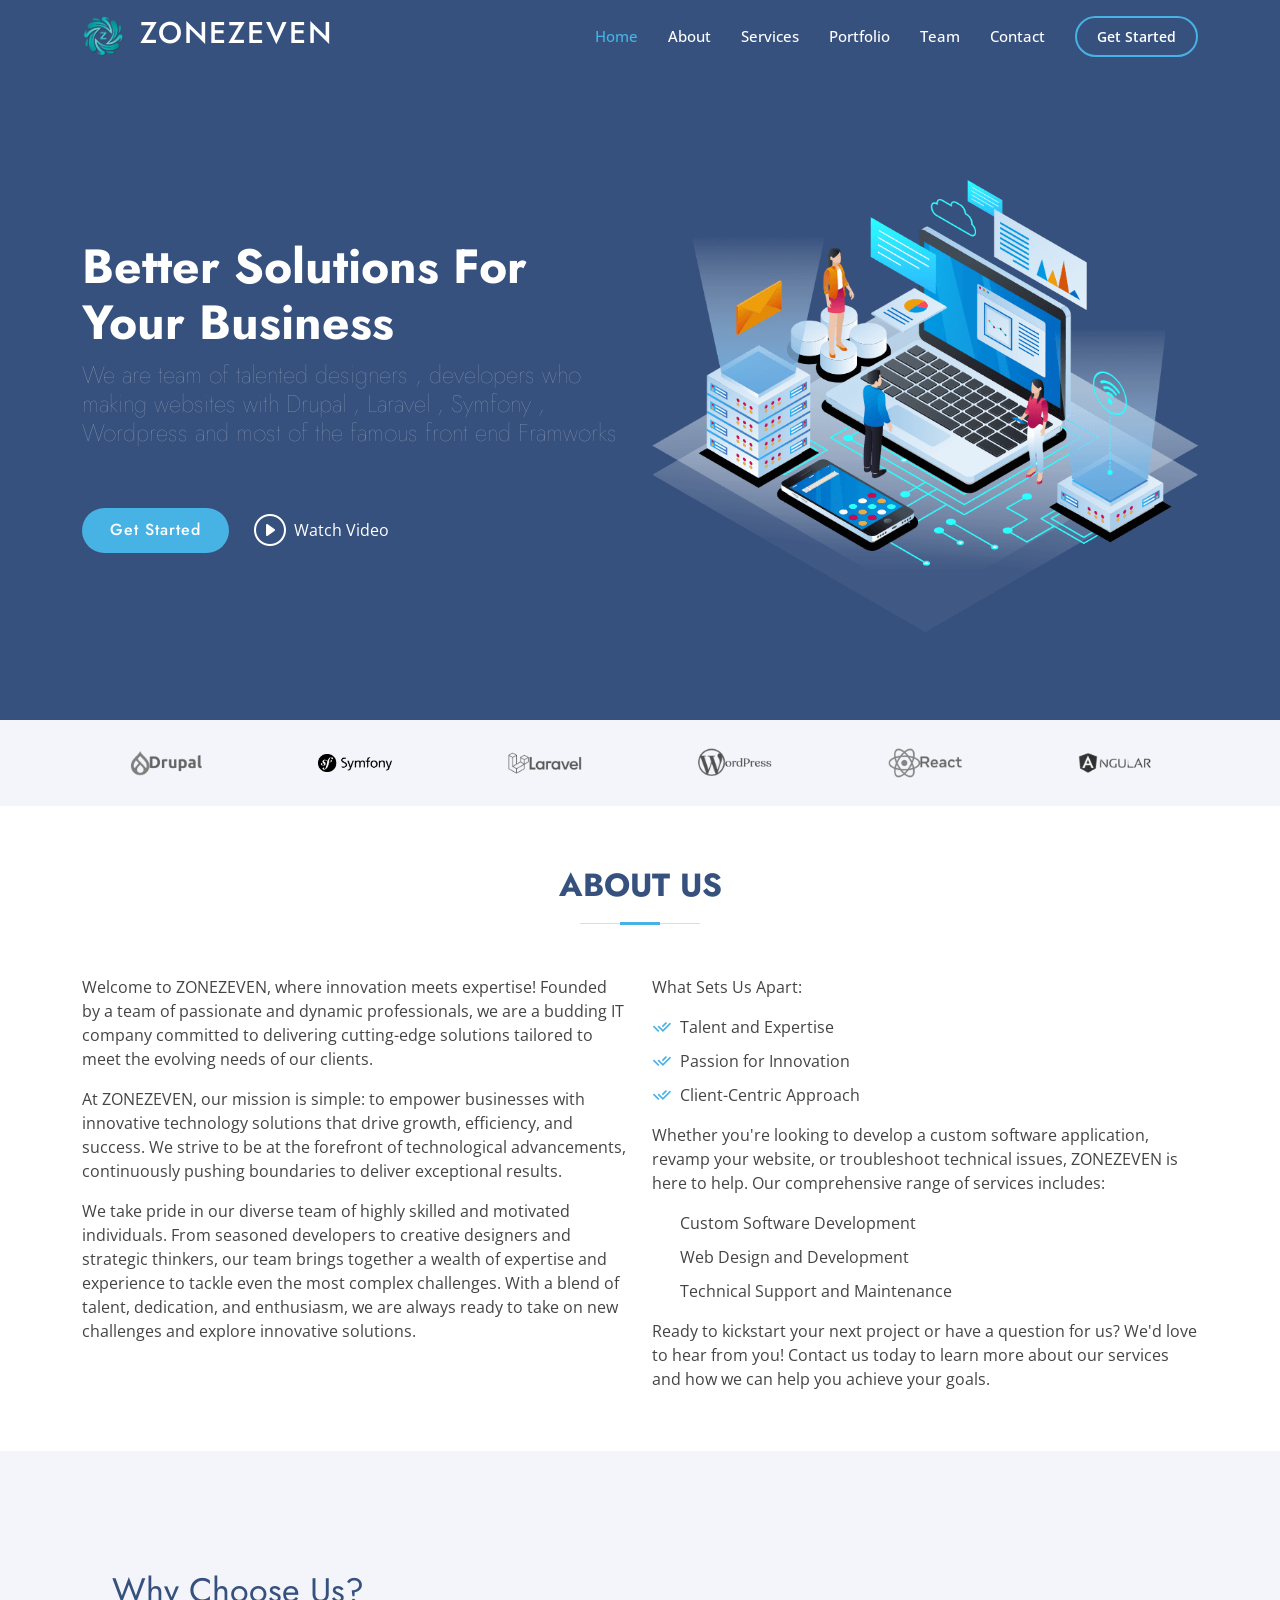
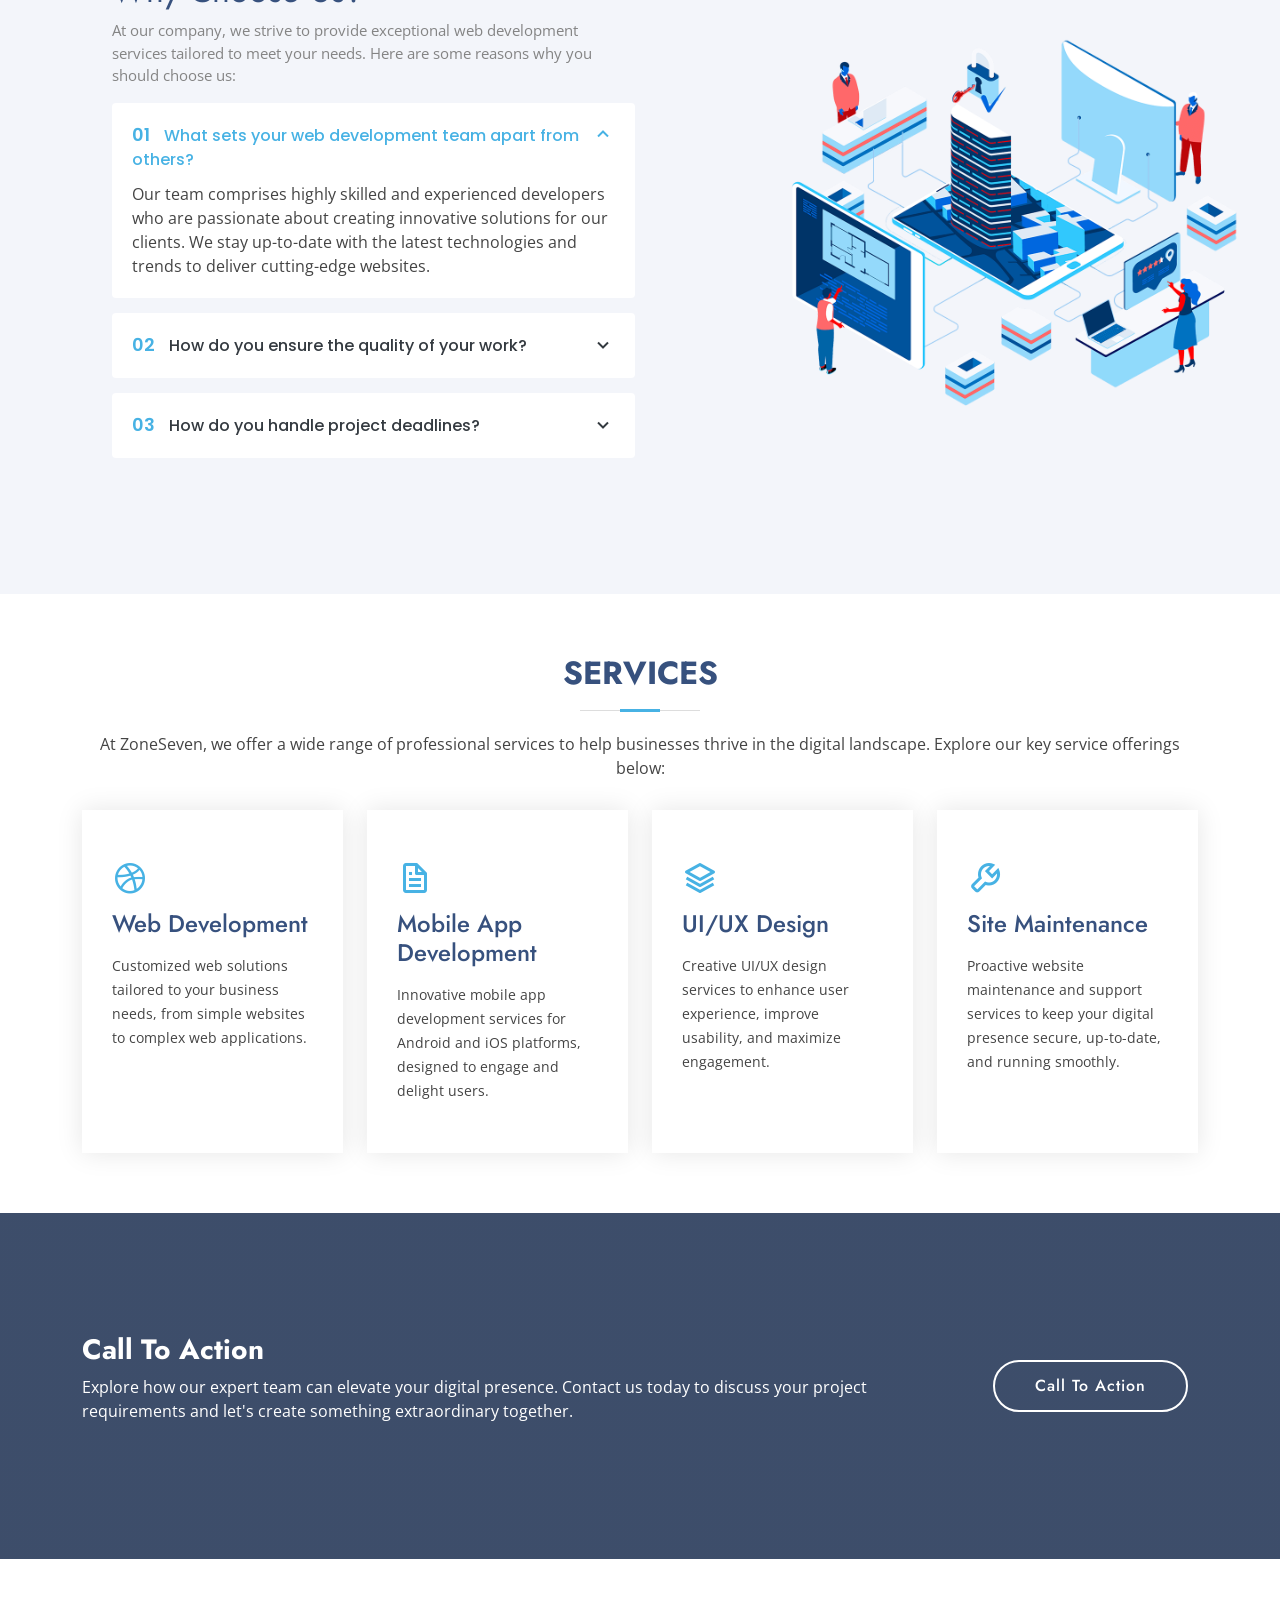
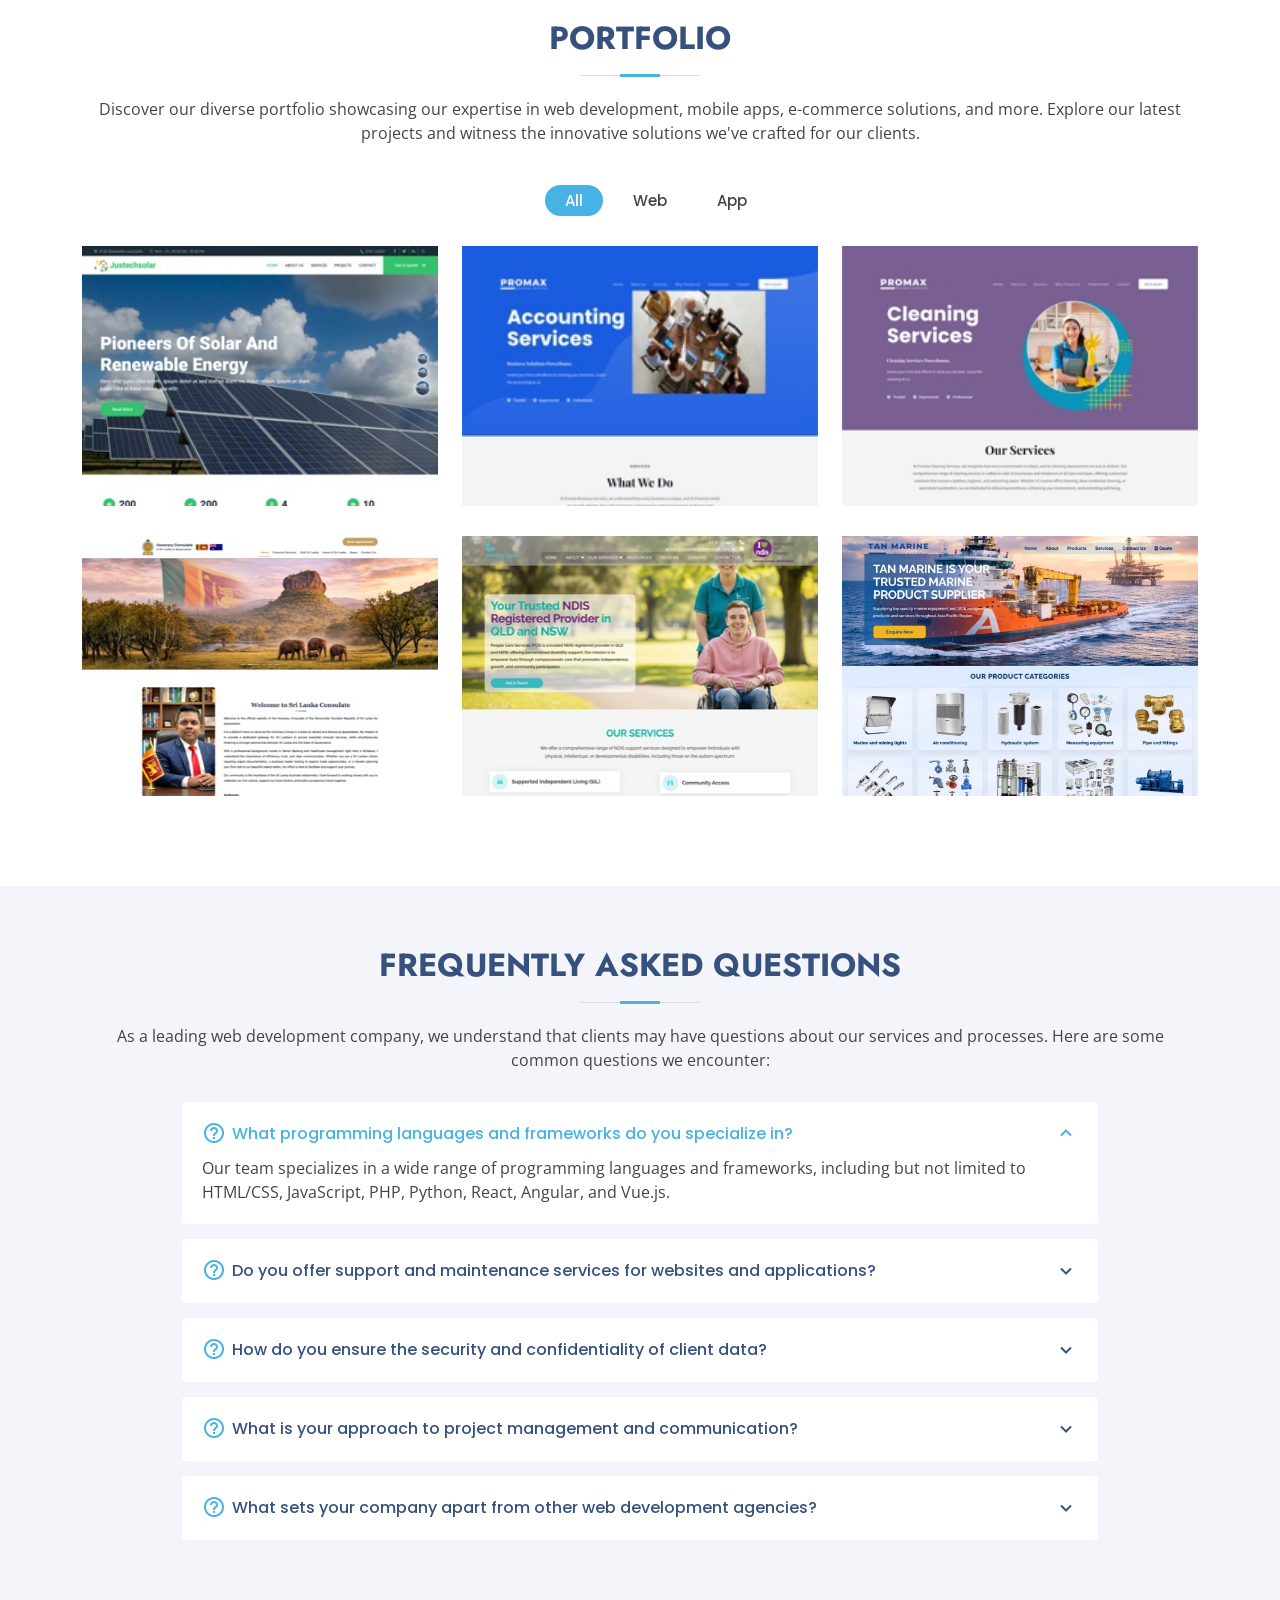
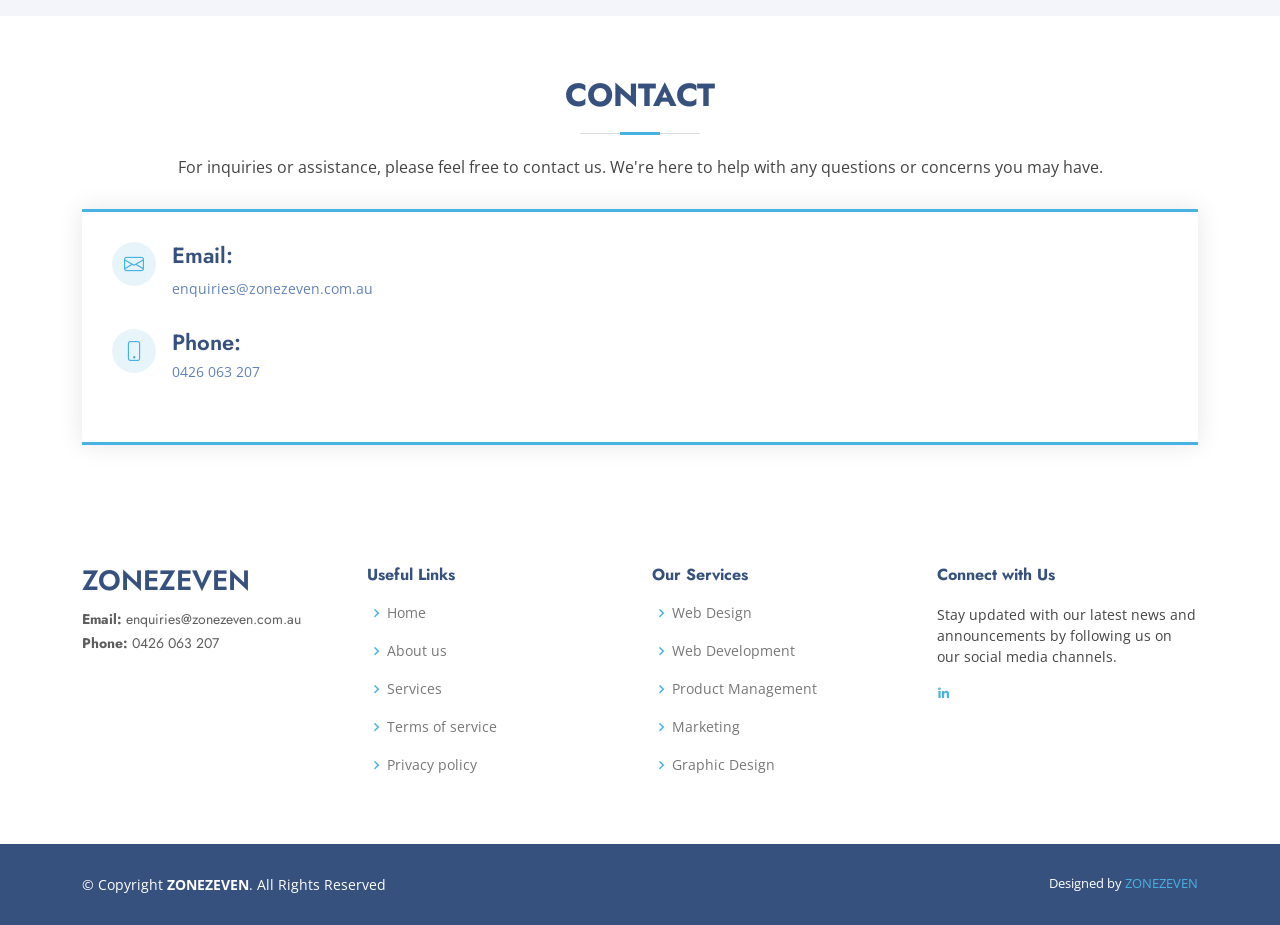
==== commit 8260d088: "phone no change" ====
--- a/index.html
+++ b/index.html
@@ -503,7 +503,7 @@
               <strong>Email:</strong> enquiries@zonezeven.com.au<br>
             </p>
             <p>
-              <strong>Email:</strong> +61 415 142 057<br>
+              <strong>Phone:</strong> 0426 063 207<br>
             </p>
           </div>
 
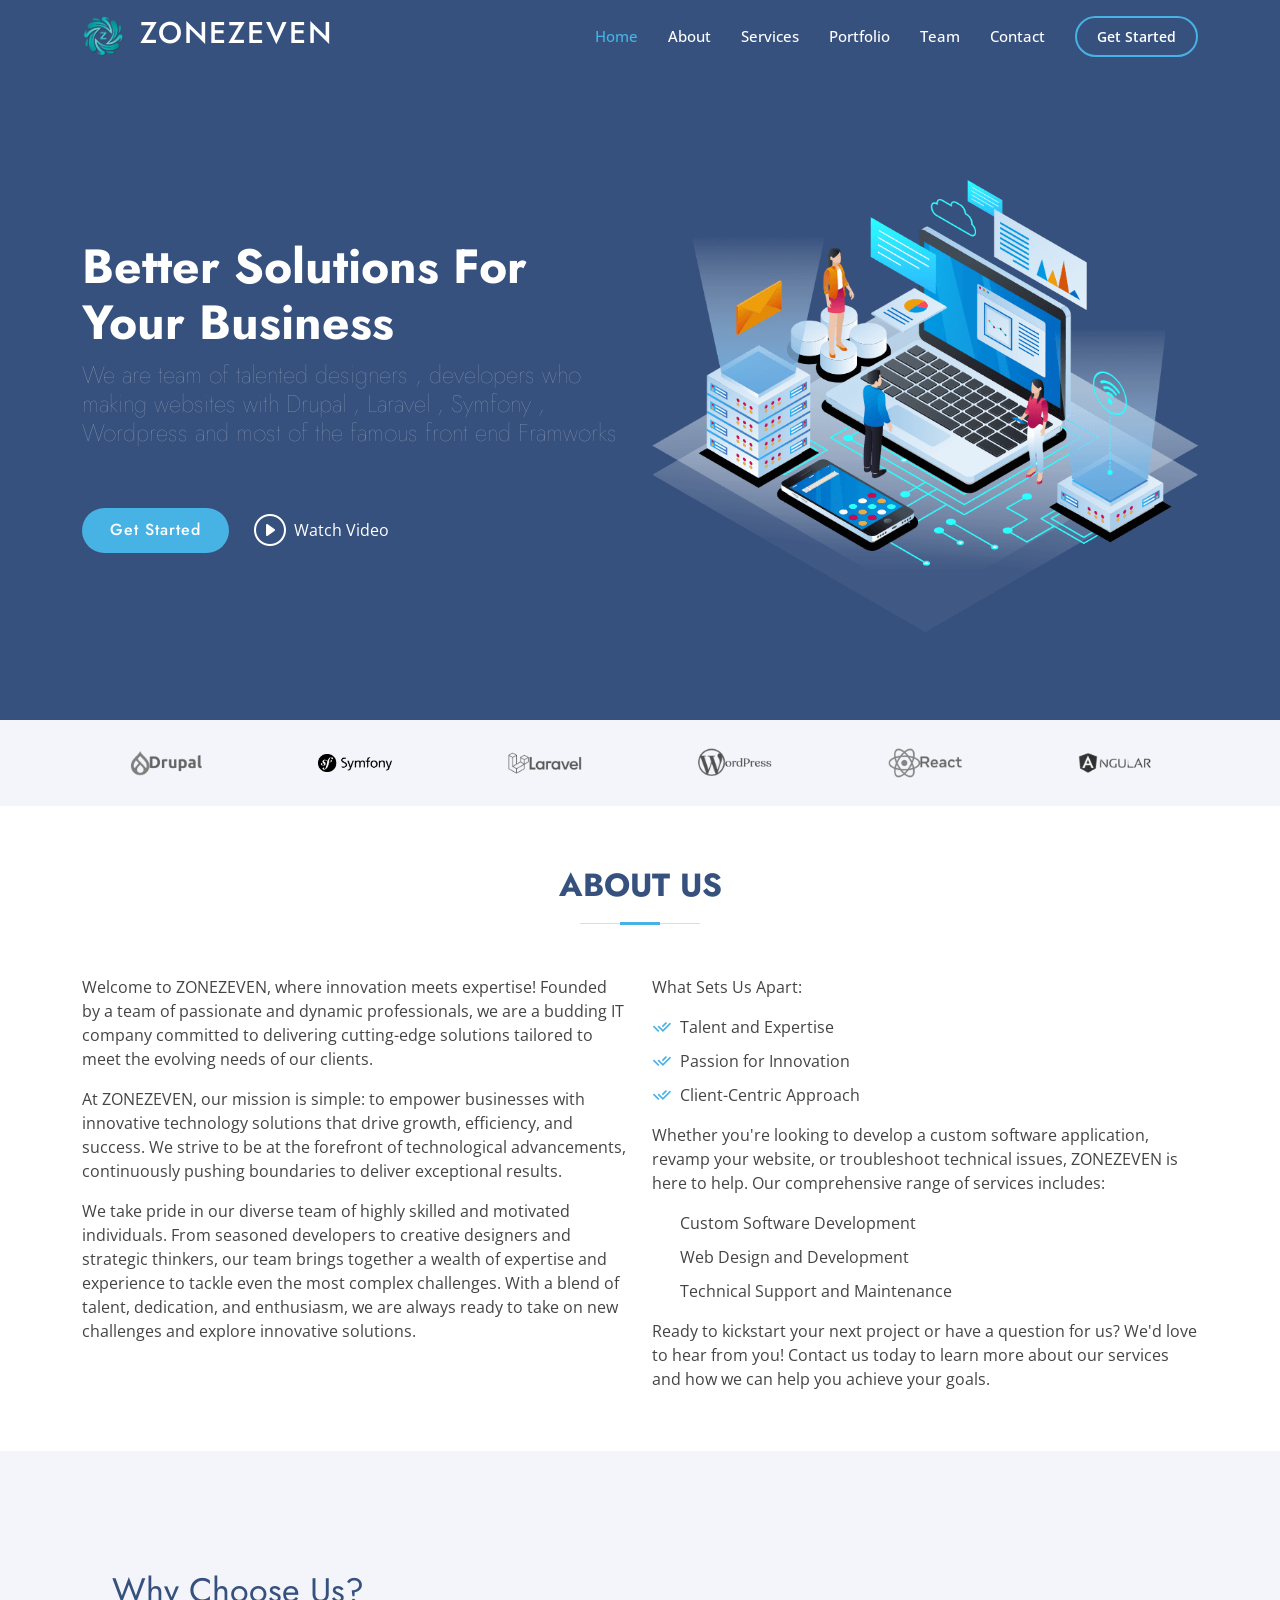
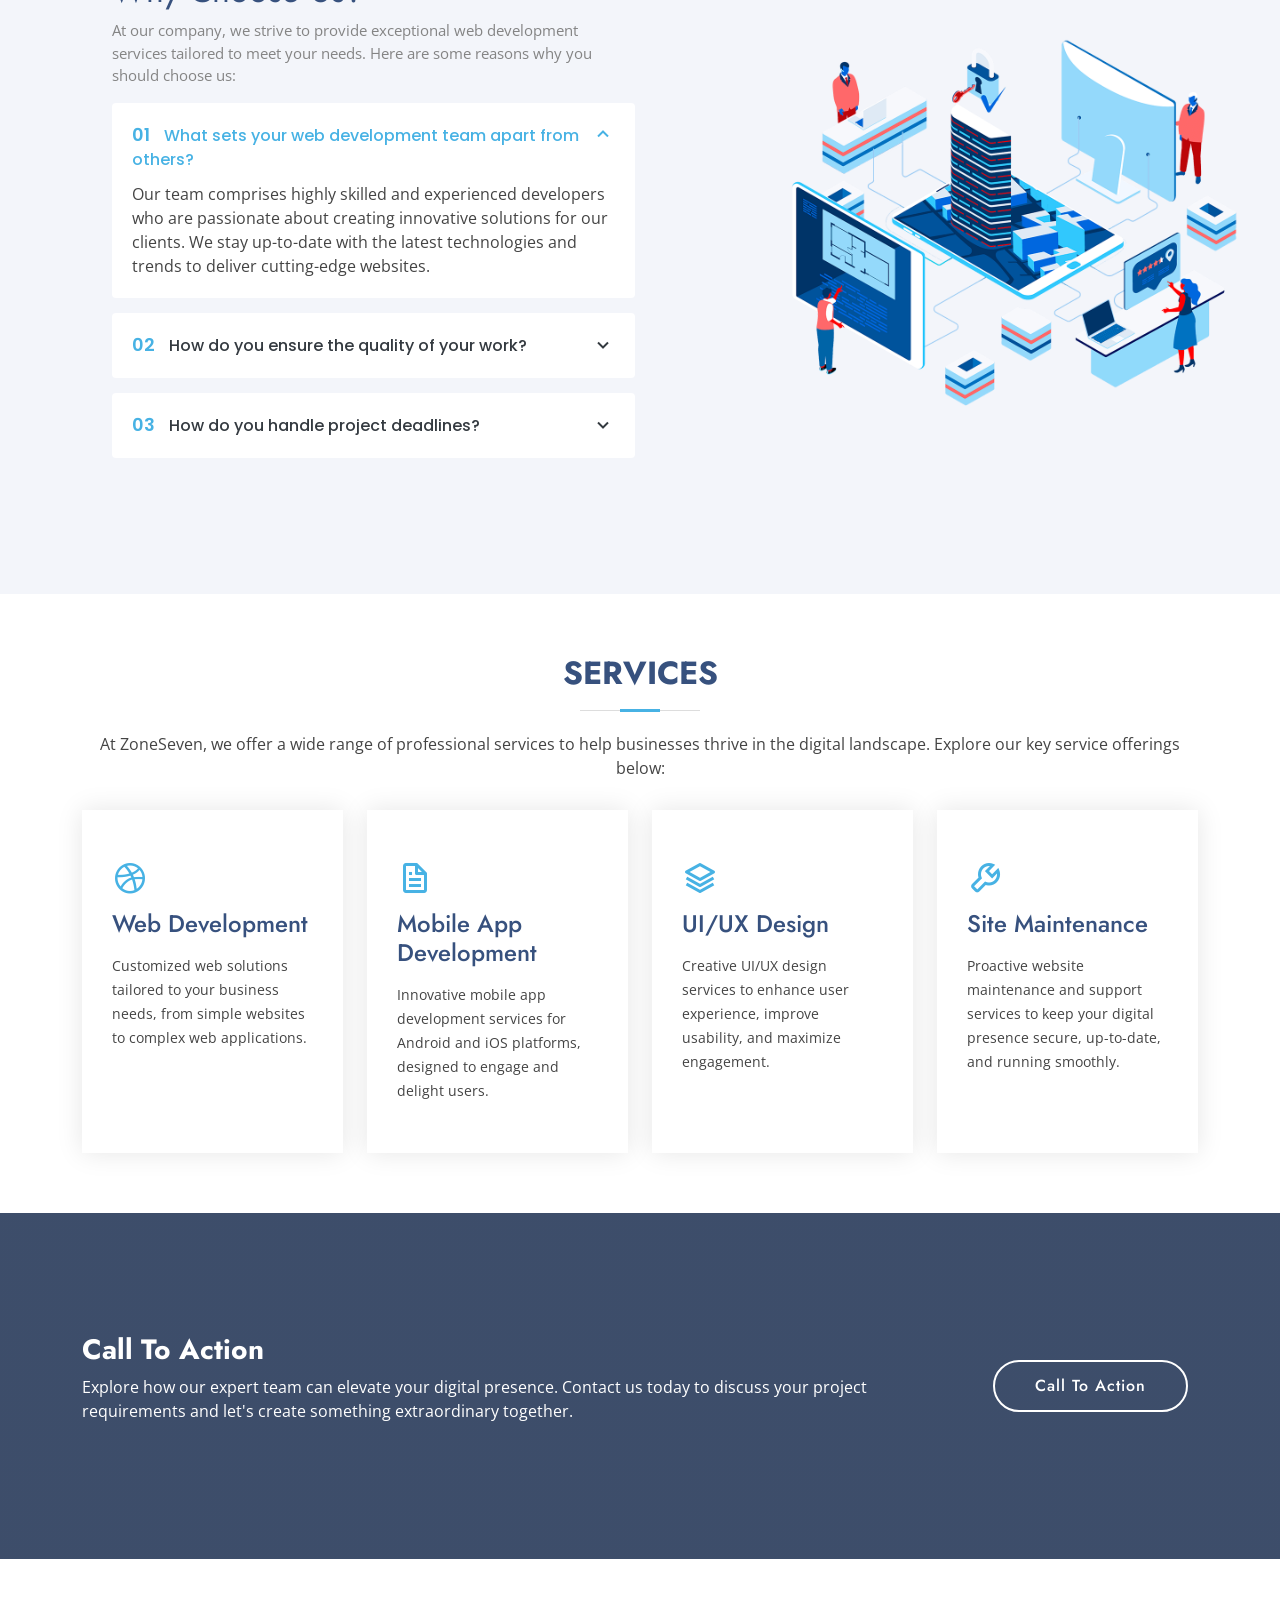
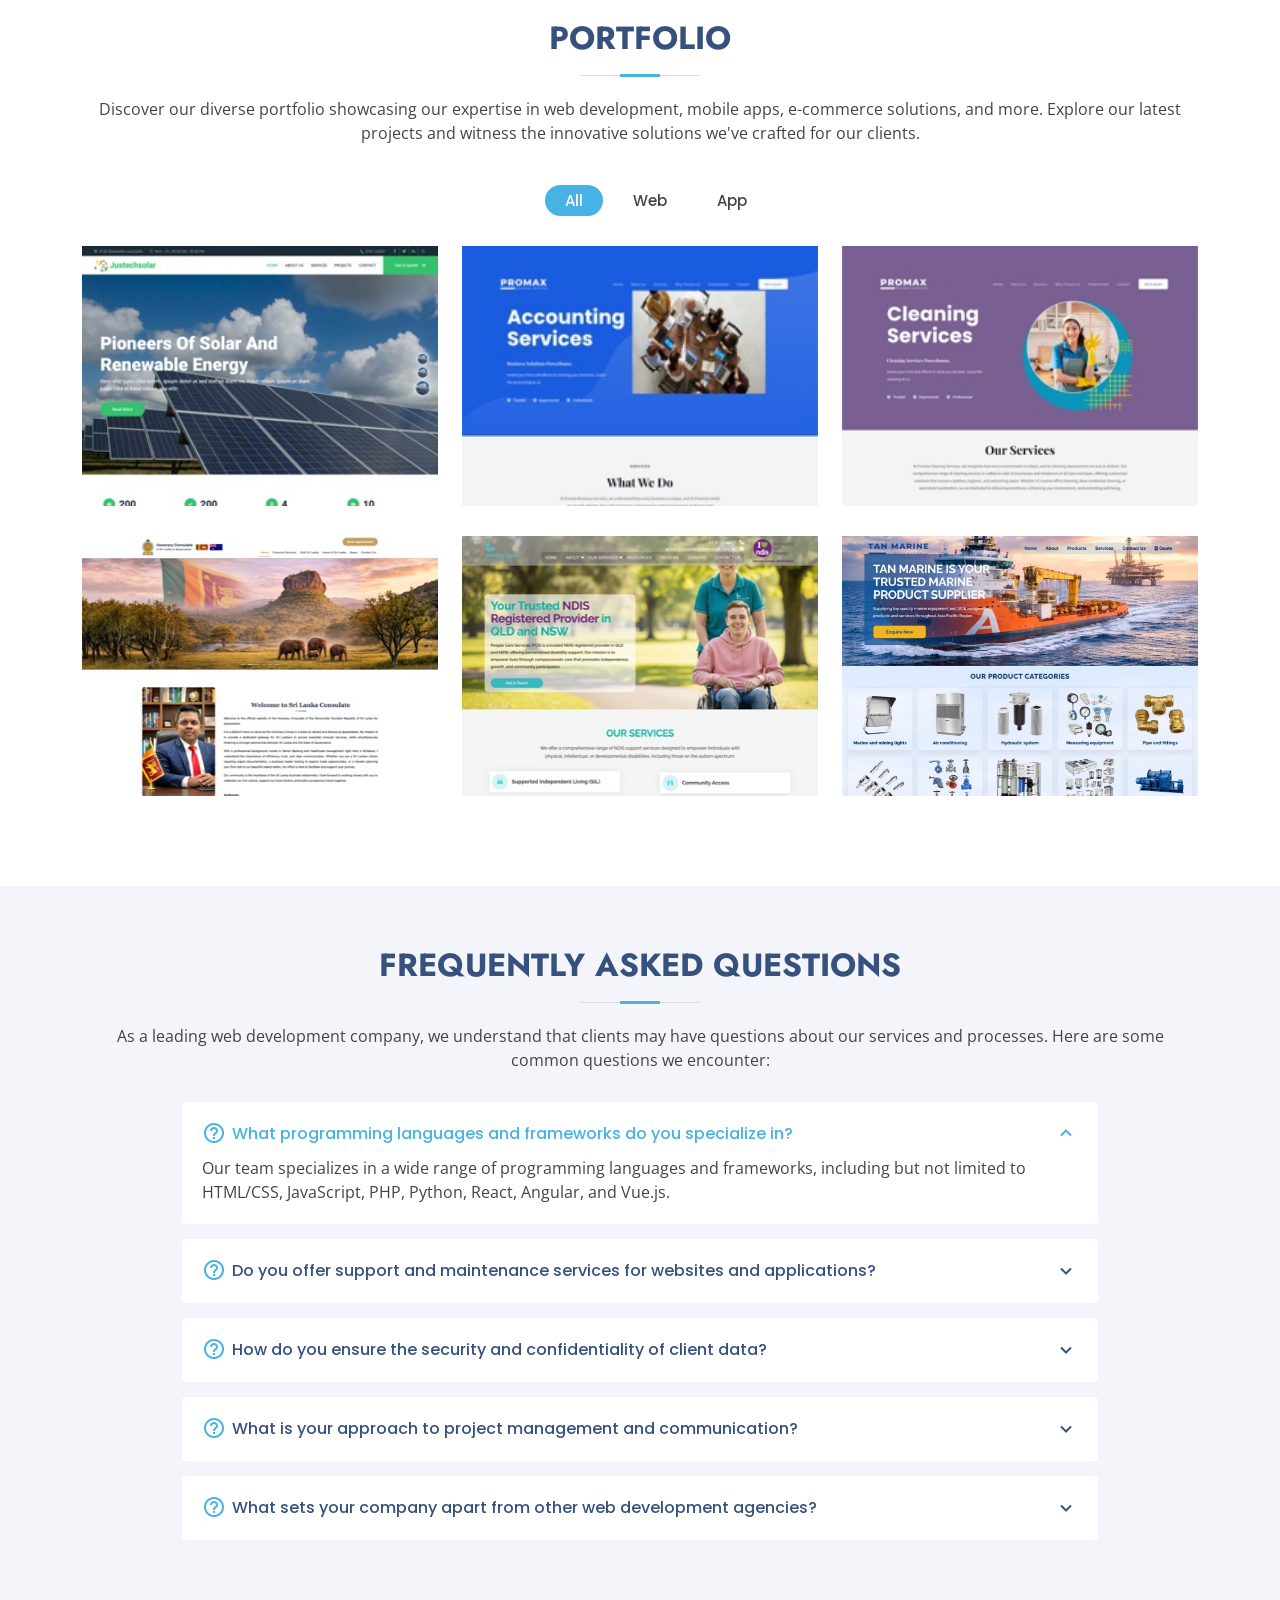
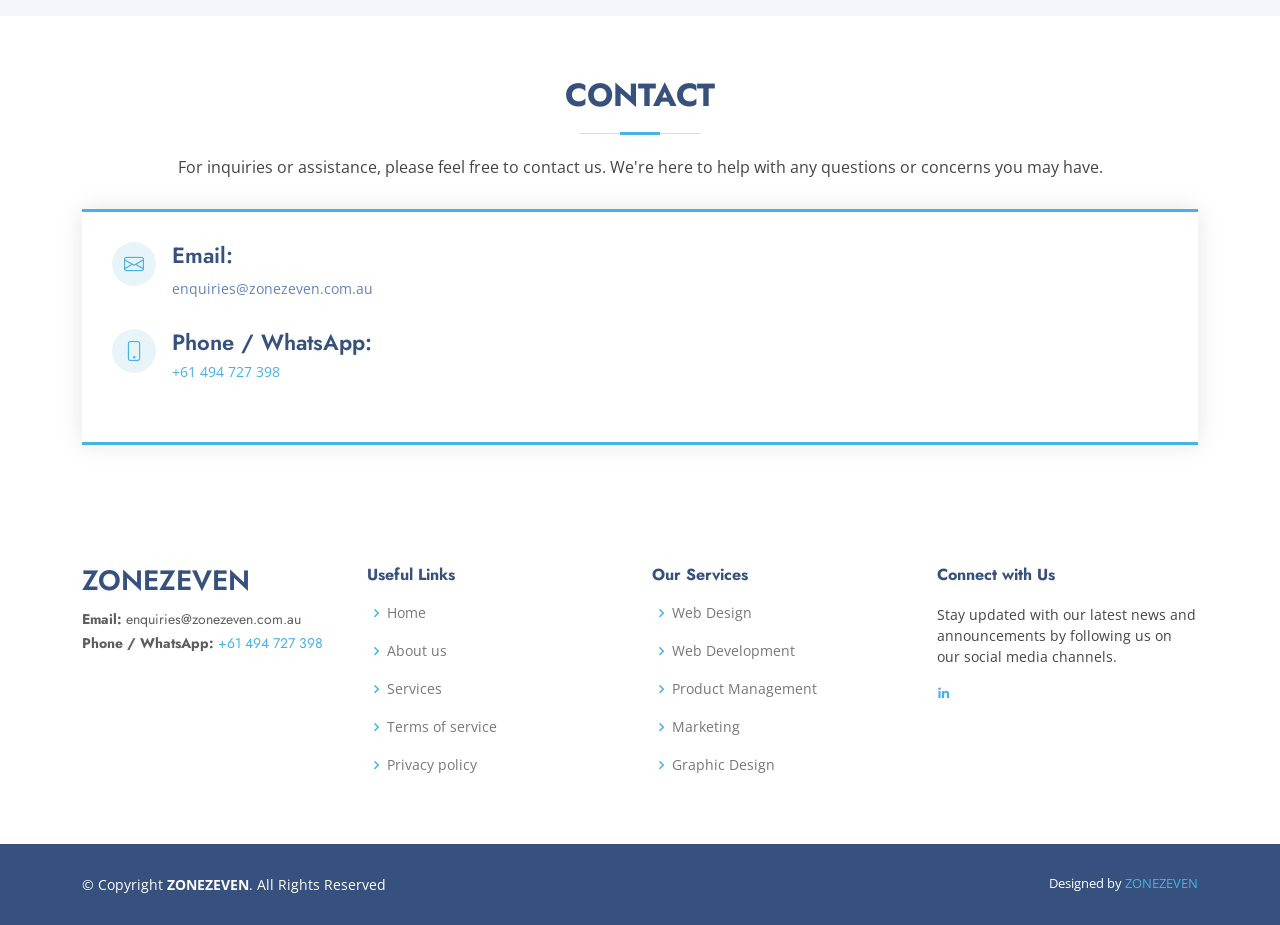
==== commit 559ec63e: "phone no change" ====
--- a/index.html
+++ b/index.html
@@ -473,8 +473,8 @@
               </div>
               <div class="phone"></div>
                 <i class="bi bi-phone"></i>
-                <h4>Phone:</h4>
-                <p>0426 063 207</p>
+                <h4>Phone / WhatsApp:</h4>
+                <p><a href="https://wa.me/61494727398">+61 494 727 398</a></p>
               </div>
               
 
@@ -503,7 +503,7 @@
               <strong>Email:</strong> enquiries@zonezeven.com.au<br>
             </p>
             <p>
-              <strong>Phone:</strong> 0426 063 207<br>
+              <strong>Phone / WhatsApp:</strong> <a href="https://wa.me/61494727398">+61 494 727 398</a><br>
             </p>
           </div>
 
